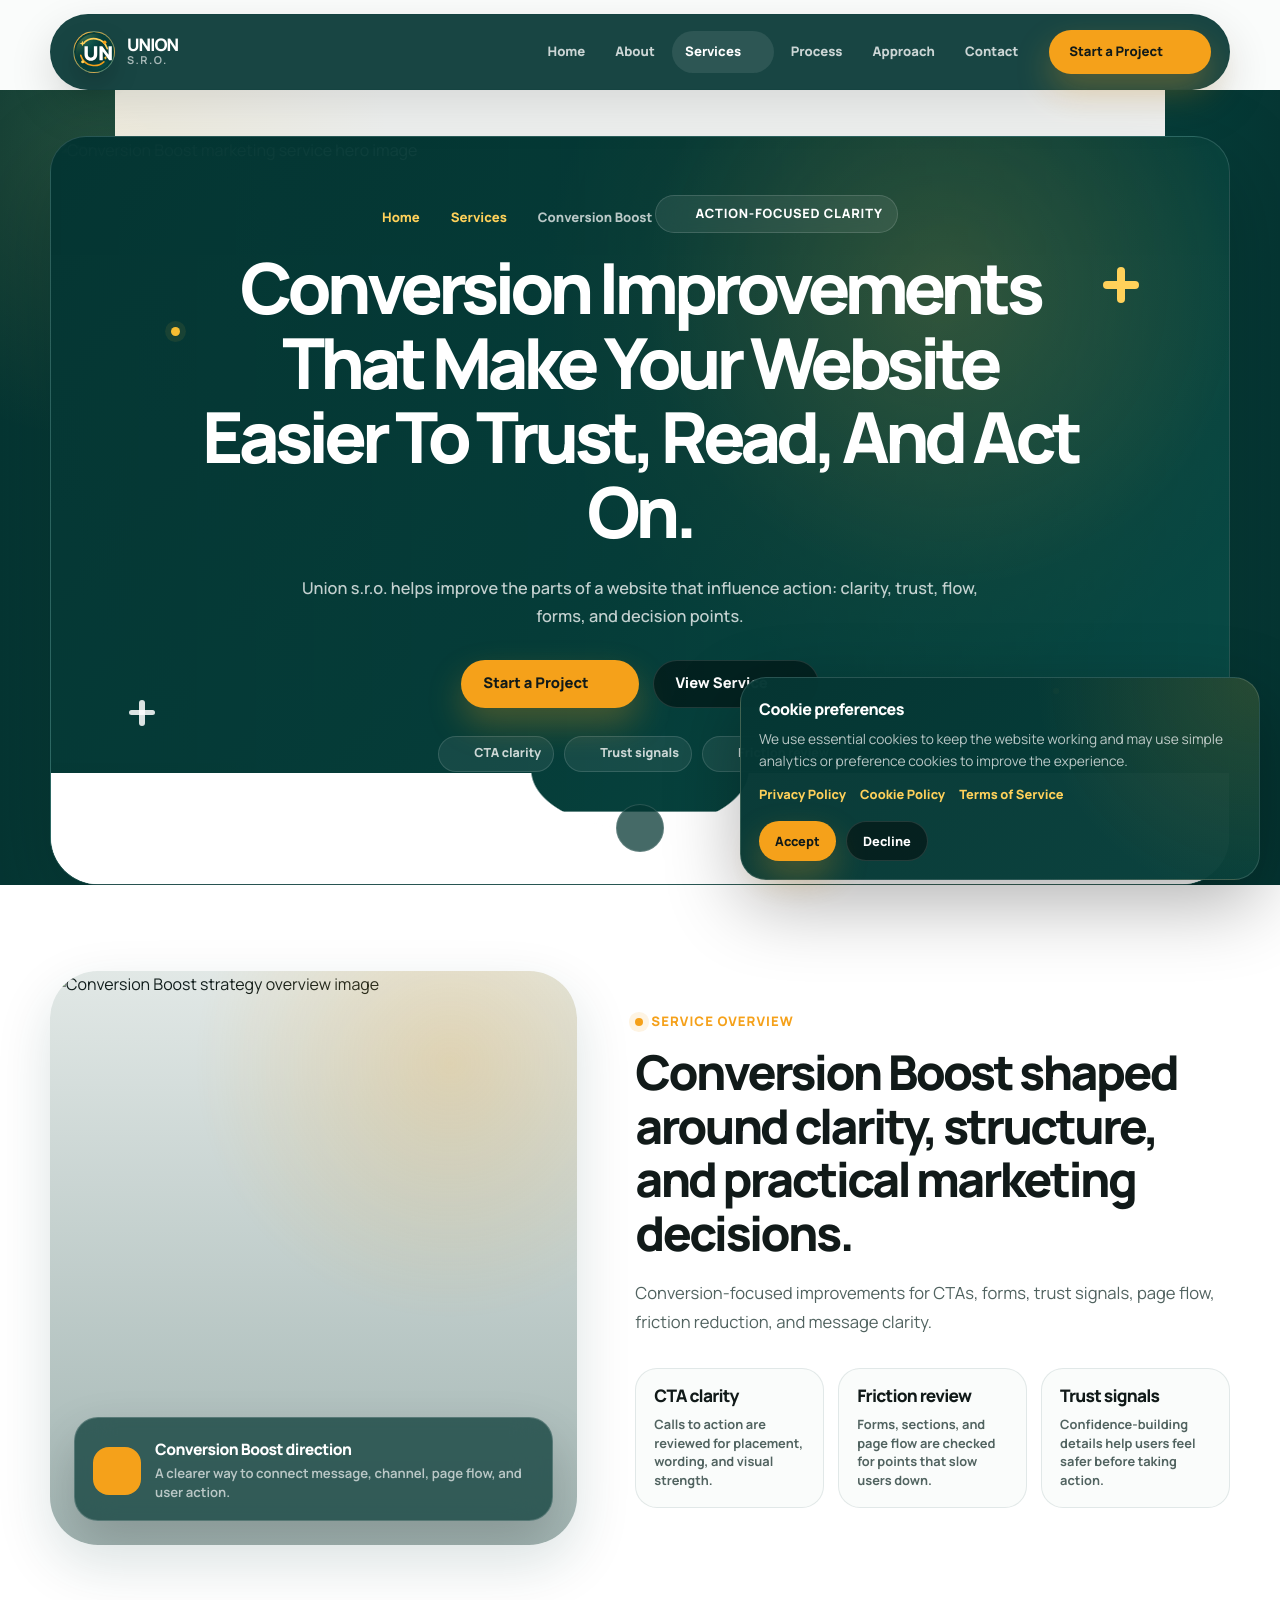
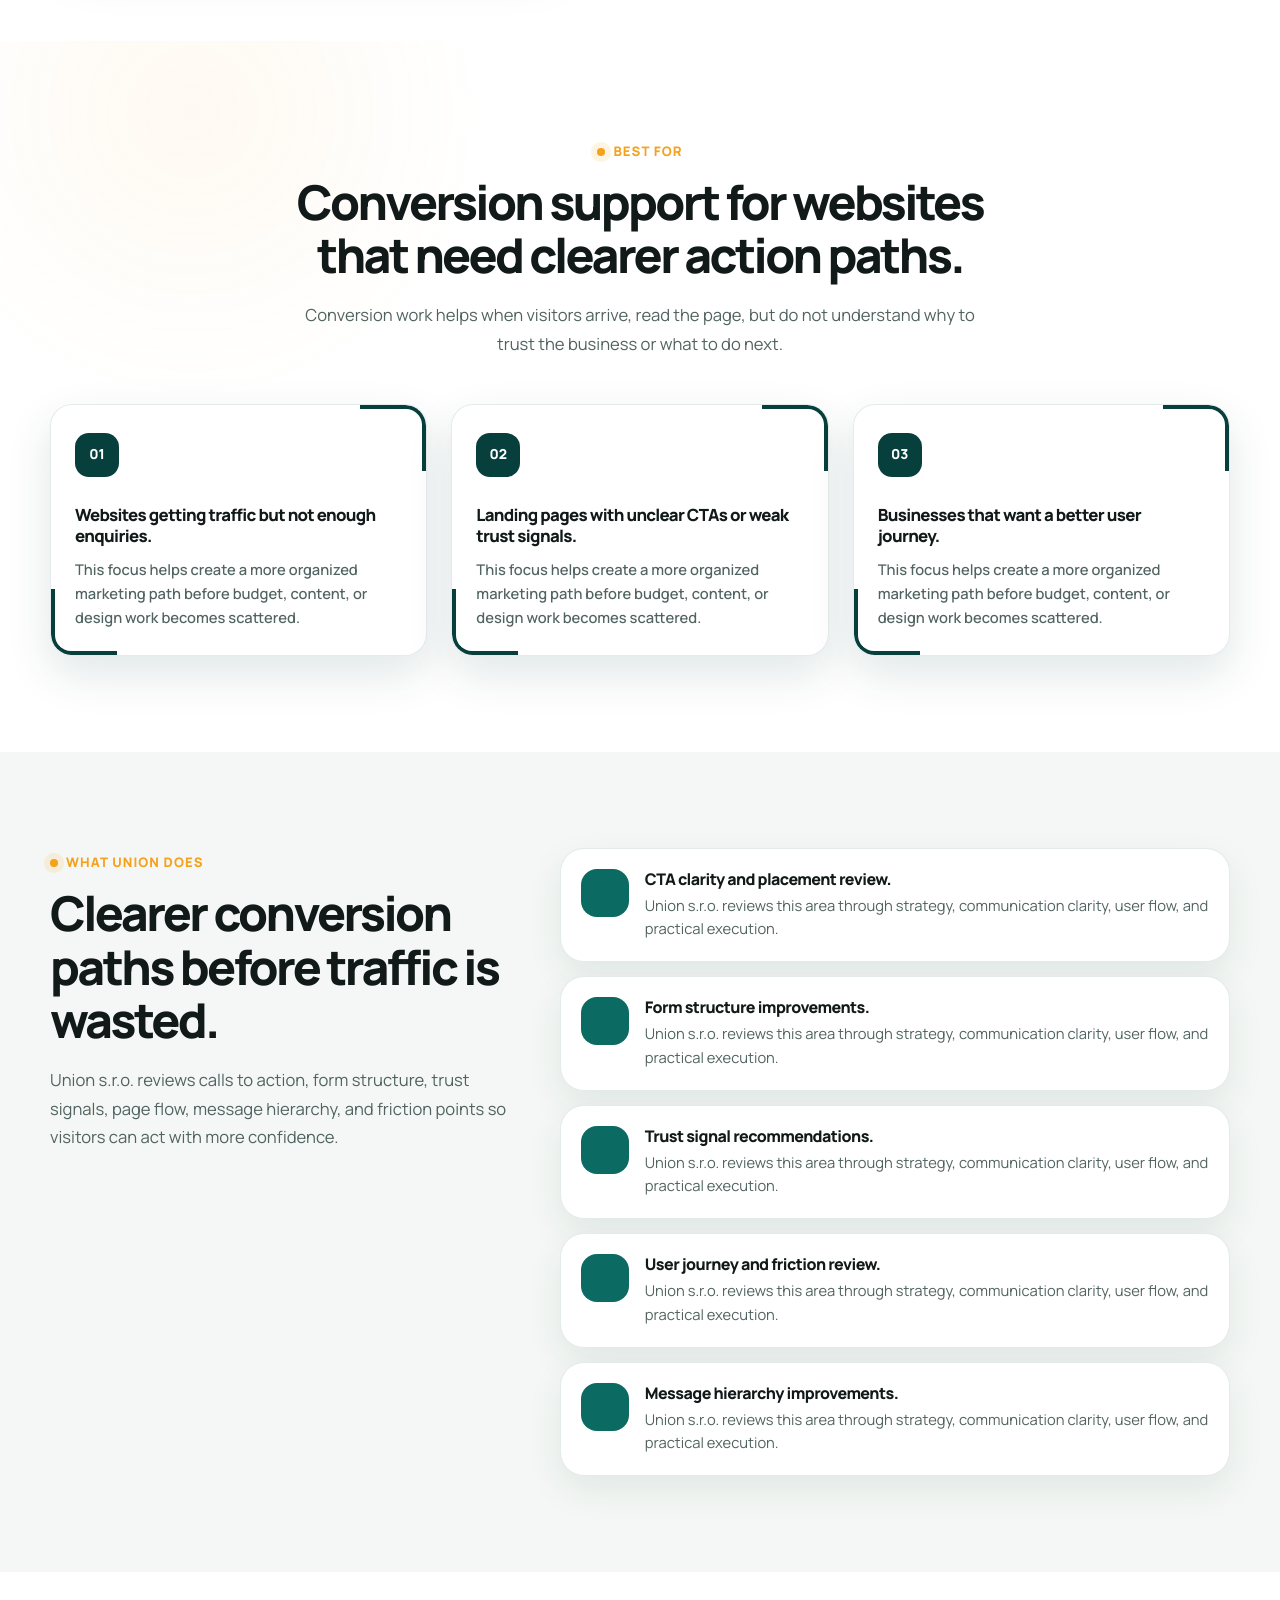
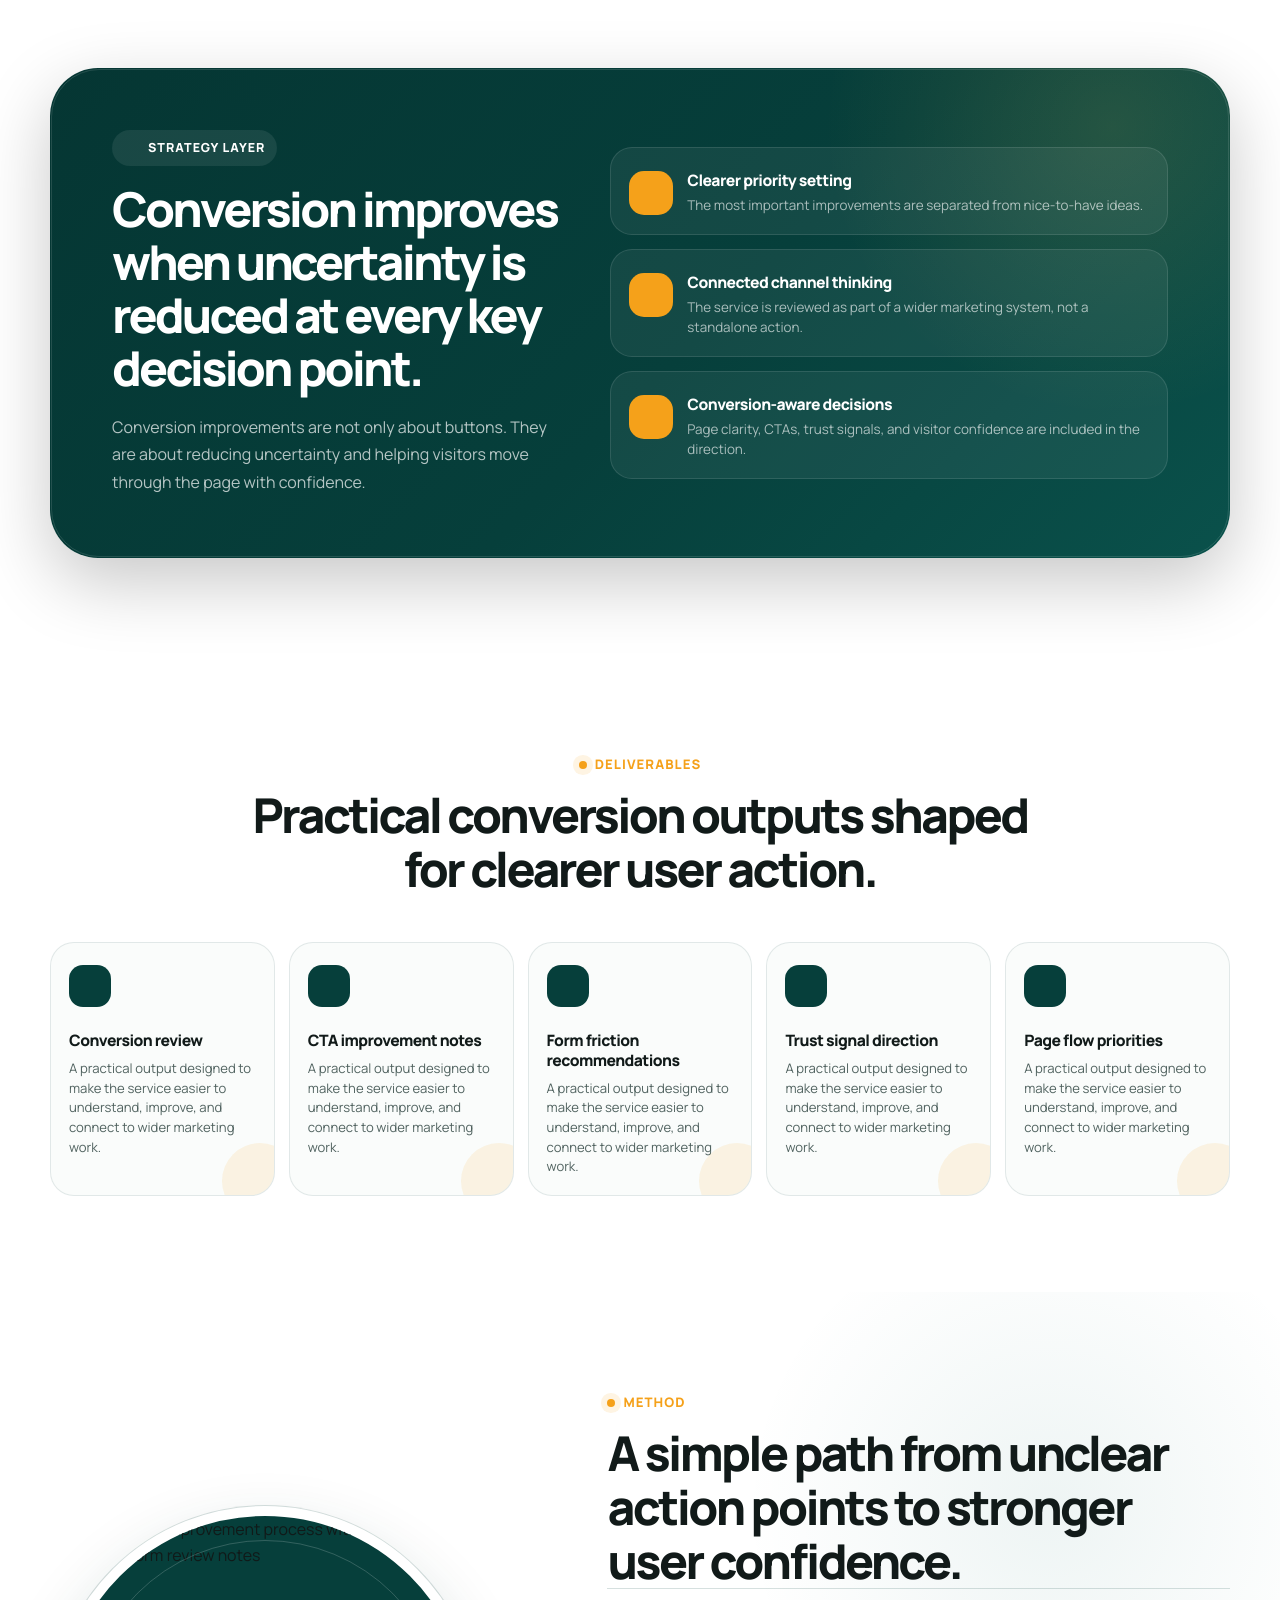
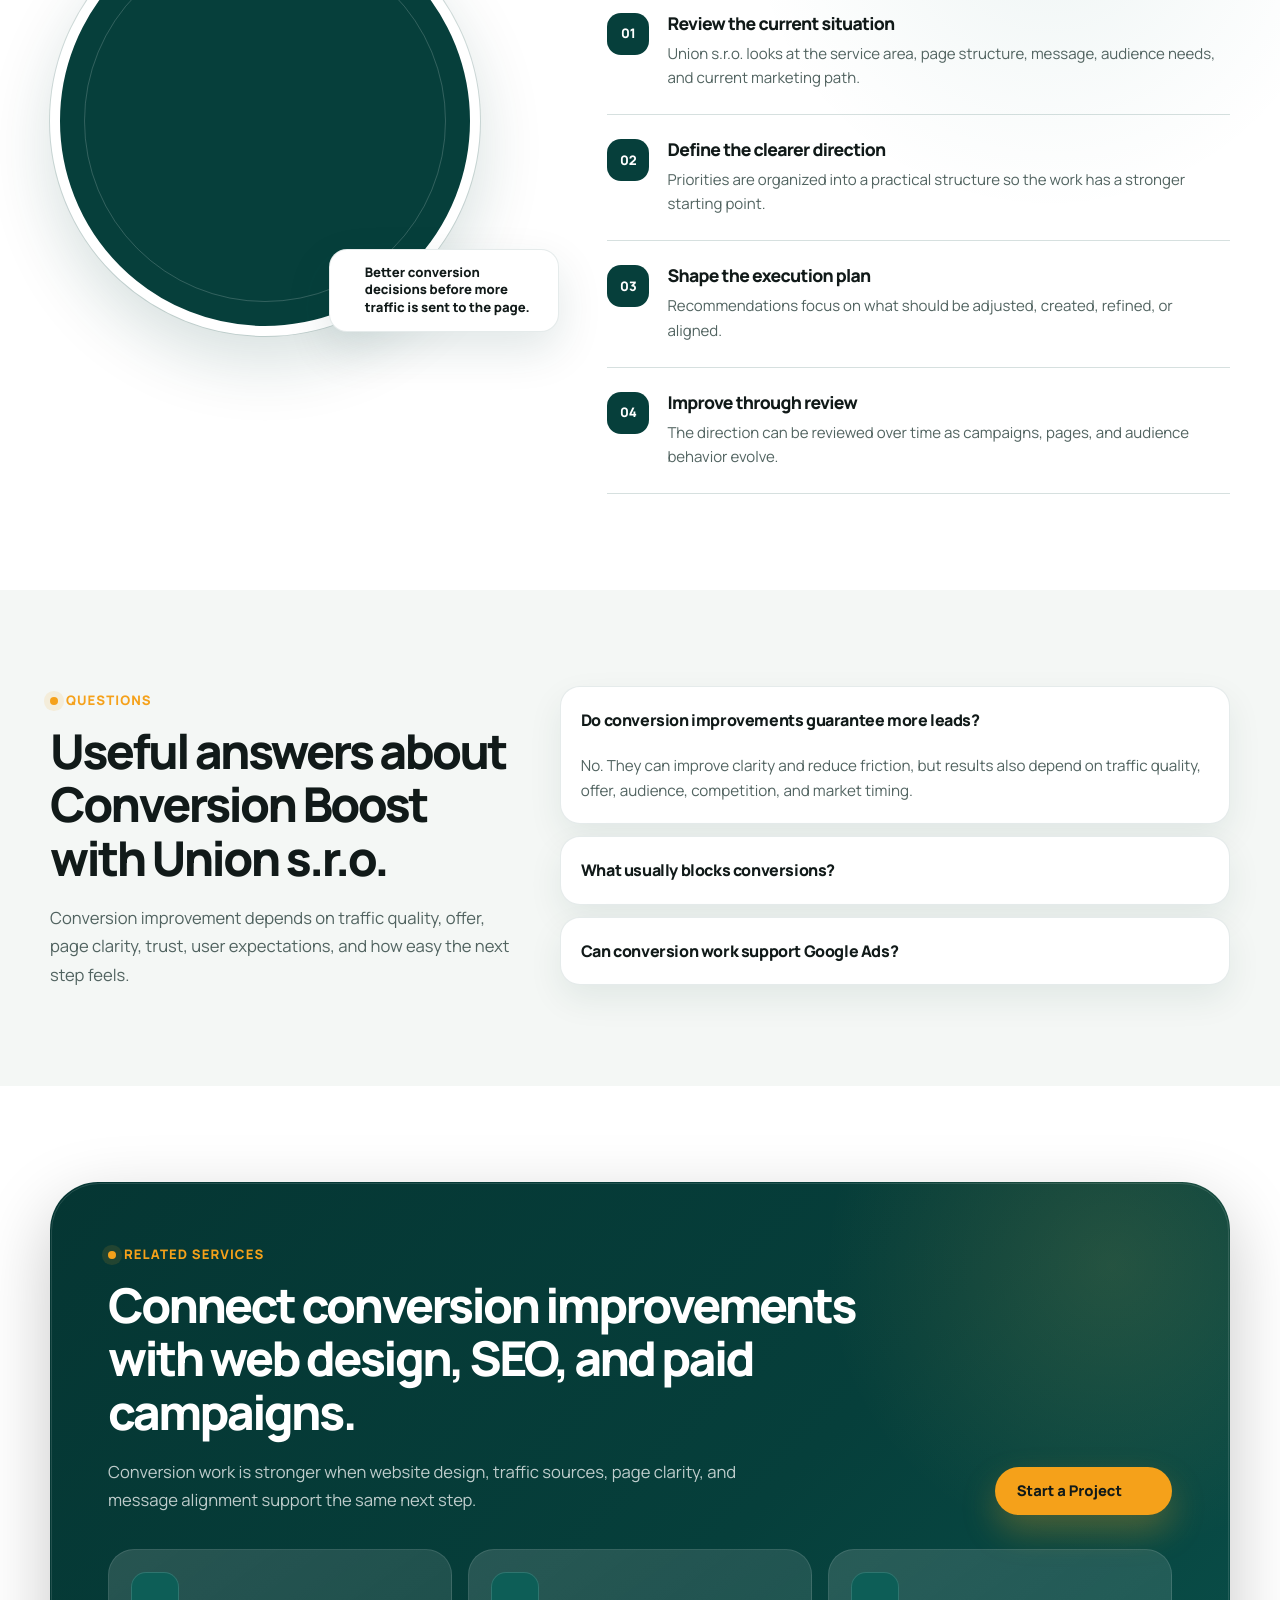
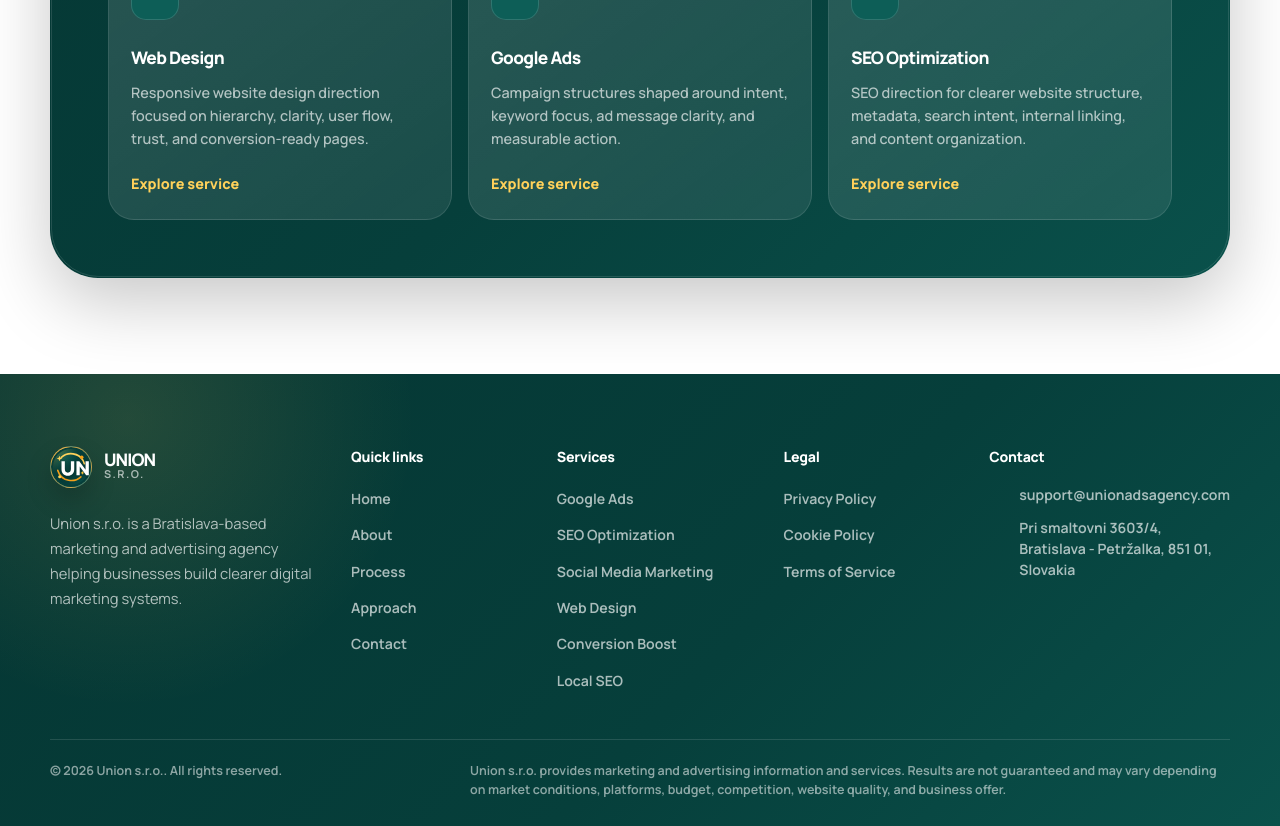
==== conversion-boost.html @ 4498be2c "add all files" ====
<!DOCTYPE html>
<html lang="en">

<head>
    <meta charset="UTF-8" />
    <meta name="viewport" content="width=device-width, initial-scale=1.0" />

    <title>Conversion Boost | Union s.r.o.</title>
    <meta name="description"
        content="Conversion-focused website improvements by Union s.r.o. for clearer CTAs, forms, trust signals, user journeys, and friction reduction." />

    <link rel="icon" type="image/svg+xml" href="./assets/icons/favicon.svg" />

    <link rel="stylesheet" href="./css/base.css" />
    <link rel="stylesheet" href="./css/services.css" />
</head>

<body class="service-page">
    <noscript>Please enable JavaScript to use this website.</noscript>

    <div class="site" data-service-page>

        <!-- =========================
      1. HEADER
    ========================== -->
        <div data-site-header></div>

        <!-- =========================
      2. SERVICE HERO
    ========================== -->
        <section class="service-hero-wrap" aria-label="Conversion Boost service hero">
            <div class="service-hero">
                <div class="service-hero__bg" aria-hidden="true">
                    <img src="./assets/images/service-hero-conversion-boost.jpg" alt="" width="1440" height="860"
                        data-service-hero-image />
                </div>

                <div class="service-hero__content">
                    <div class="service-hero__inner">
                        <div class="service-hero__breadcrumb" data-reveal>
                            <a href="./index.html">Home</a>
                            <i data-lucide="chevron-right" aria-hidden="true"></i>
                            <a href="./index.html#services">Services</a>
                            <i data-lucide="chevron-right" aria-hidden="true"></i>
                            <span data-service-breadcrumb-title>Conversion Boost</span>
                        </div>

                        <div class="service-hero__eyebrow" data-reveal>
                            <i data-lucide="target" aria-hidden="true"></i>
                            <span data-service-eyebrow>Action-focused clarity</span>
                        </div>

                        <h1 class="service-hero__title" data-reveal data-service-title>
                            Conversion Improvements That Make Your Website Easier To Trust, Read, And Act On.
                        </h1>

                        <p class="service-hero__text" data-reveal data-service-text>
                            Union s.r.o. helps improve the parts of a website that influence action:
                            clarity, trust, flow, forms, and decision points.
                        </p>

                        <div class="service-hero__actions" data-reveal>
                            <a class="btn btn--primary" href="./index.html#contact">
                                <span>Start a Project</span>
                                <i data-lucide="arrow-up-right" aria-hidden="true"></i>
                            </a>

                            <a class="btn btn--dark" href="#overview">
                                <span>View Service</span>
                                <i data-lucide="arrow-down" aria-hidden="true"></i>
                            </a>
                        </div>

                        <div class="service-hero__badges" data-reveal>
                            <span class="service-hero__badge">
                                <i data-lucide="mouse-pointer-click" aria-hidden="true"></i>
                                CTA clarity
                            </span>

                            <span class="service-hero__badge">
                                <i data-lucide="shield-check" aria-hidden="true"></i>
                                Trust signals
                            </span>

                            <span class="service-hero__badge">
                                <i data-lucide="activity" aria-hidden="true"></i>
                                Friction review
                            </span>
                        </div>
                    </div>
                </div>

                <span class="sparkle service-hero__sparkle--one" aria-hidden="true"></span>
                <span class="sparkle service-hero__sparkle--two" aria-hidden="true"></span>
                <span class="dot service-hero__dot--one" aria-hidden="true"></span>
                <span class="dot service-hero__dot--two" aria-hidden="true"></span>

                <button class="service-hero__scroll" type="button" aria-label="Scroll to overview" data-service-scroll
                    data-target="#overview">
                    <i data-lucide="arrow-down" aria-hidden="true"></i>
                </button>
            </div>
        </section>

        <main class="service-main">

            <!-- =========================
        3. SERVICE OVERVIEW
      ========================== -->
            <section class="section service-overview" id="overview">
                <div class="container">
                    <div class="service-overview__grid">
                        <div class="service-overview__media" data-reveal>
                            <img src="./assets/images/service-overview-conversion-boost.jpg"
                                alt="Conversion optimization planning with website flow, CTA review, and user journey notes"
                                width="900" height="980" data-service-overview-image />

                            <div class="service-overview__floating">
                                <span class="service-overview__floating-icon" aria-hidden="true">
                                    <i data-lucide="target"></i>
                                </span>

                                <span>
                                    <strong data-service-floating-title>Conversion Boost direction</strong>
                                    <span data-service-floating-text>
                                        A clearer way to connect CTAs, trust signals, forms, page flow, and user
                                        confidence.
                                    </span>
                                </span>
                            </div>
                        </div>

                        <div class="service-overview__content">
                            <p class="section-kicker" data-reveal>Service overview</p>

                            <h2 class="section-title" data-reveal data-service-overview-title>
                                Conversion Boost shaped around trust, clarity, and easier user action.
                            </h2>

                            <p class="section-text" data-reveal data-service-overview-text>
                                Conversion-focused improvements for CTAs, forms, trust signals, page flow,
                                friction reduction, and message clarity.
                            </p>

                            <div class="service-overview__metrics" data-service-metrics>
                                <article class="service-metric" data-reveal>
                                    <strong>CTA clarity</strong>
                                    <span>Calls to action are reviewed for placement, wording, and visual
                                        strength.</span>
                                </article>

                                <article class="service-metric" data-reveal>
                                    <strong>Friction review</strong>
                                    <span>Forms, sections, and page flow are checked for points that slow users
                                        down.</span>
                                </article>

                                <article class="service-metric" data-reveal>
                                    <strong>Trust signals</strong>
                                    <span>Confidence-building details help users feel safer before taking action.</span>
                                </article>
                            </div>
                        </div>
                    </div>
                </div>
            </section>

            <!-- =========================
        4. BEST FOR / WHO IT FITS
      ========================== -->
            <section class="section service-fit">
                <div class="container">
                    <div class="section-head section-head--center">
                        <p class="section-kicker" data-reveal>Best for</p>

                        <h2 class="section-title section-title--center" data-reveal>
                            Conversion support for websites that need clearer action paths.
                        </h2>

                        <p class="section-text section-text--center" data-reveal>
                            Conversion work helps when visitors arrive, read the page, but do not understand
                            why to trust the business or what to do next.
                        </p>
                    </div>

                    <div class="service-fit__grid" data-service-fit-list>
                        <article class="corner-card fit-card" data-reveal>
                            <span class="fit-card__number">01</span>
                            <h3 class="fit-card__title">Websites getting traffic but not enough enquiries.</h3>
                            <p class="fit-card__text">
                                This focus helps identify where visitors may lose confidence, clarity, or motivation to
                                act.
                            </p>
                        </article>

                        <article class="corner-card fit-card" data-reveal>
                            <span class="fit-card__number">02</span>
                            <h3 class="fit-card__title">Landing pages with unclear CTAs or weak trust signals.</h3>
                            <p class="fit-card__text">
                                Calls to action and trust elements need to support the user decision at the right
                                moment.
                            </p>
                        </article>

                        <article class="corner-card fit-card" data-reveal>
                            <span class="fit-card__number">03</span>
                            <h3 class="fit-card__title">Businesses that want a better user journey.</h3>
                            <p class="fit-card__text">
                                A stronger journey helps visitors move from interest to understanding and then to
                                action.
                            </p>
                        </article>
                    </div>
                </div>
            </section>

            <!-- =========================
        5. WHAT UNION DOES
      ========================== -->
            <section class="section service-does">
                <div class="container">
                    <div class="service-does__grid">
                        <div class="service-does__sticky">
                            <p class="section-kicker" data-reveal>What Union does</p>

                            <h2 class="section-title" data-reveal>
                                Clearer conversion paths before traffic is wasted.
                            </h2>

                            <p class="section-text" data-reveal>
                                Union s.r.o. reviews calls to action, form structure, trust signals,
                                page flow, message hierarchy, and friction points so visitors can act with more
                                confidence.
                            </p>
                        </div>

                        <div class="service-does__list" data-service-does-list>
                            <article class="does-item" data-reveal>
                                <span class="does-item__icon" aria-hidden="true">
                                    <i data-lucide="mouse-pointer-click"></i>
                                </span>
                                <div>
                                    <h3 class="does-item__title">CTA clarity and placement review.</h3>
                                    <p class="does-item__text">
                                        Union s.r.o. reviews where calls to action appear, how they read,
                                        and whether they support the user journey.
                                    </p>
                                </div>
                            </article>

                            <article class="does-item" data-reveal>
                                <span class="does-item__icon" aria-hidden="true">
                                    <i data-lucide="clipboard-check"></i>
                                </span>
                                <div>
                                    <h3 class="does-item__title">Form structure improvements.</h3>
                                    <p class="does-item__text">
                                        Forms are reviewed for clarity, friction, required fields, trust, and completion
                                        ease.
                                    </p>
                                </div>
                            </article>

                            <article class="does-item" data-reveal>
                                <span class="does-item__icon" aria-hidden="true">
                                    <i data-lucide="shield-check"></i>
                                </span>
                                <div>
                                    <h3 class="does-item__title">Trust signal recommendations.</h3>
                                    <p class="does-item__text">
                                        Confidence-building content is placed where visitors need reassurance before
                                        acting.
                                    </p>
                                </div>
                            </article>
                        </div>
                    </div>
                </div>
            </section>

            <!-- =========================
        6. STRATEGY LAYER
      ========================== -->
            <section class="section service-strategy">
                <div class="container">
                    <div class="dark-panel service-strategy__panel">
                        <div class="service-strategy__grid">
                            <div>
                                <div class="service-strategy__label" data-reveal>
                                    <i data-lucide="sparkles" aria-hidden="true"></i>
                                    Strategy layer
                                </div>

                                <h2 class="service-strategy__title" data-reveal>
                                    Conversion improves when uncertainty is reduced at every key decision point.
                                </h2>

                                <p class="service-strategy__text" data-reveal data-service-strategy-text>
                                    Conversion improvements are not only about buttons. They are about reducing
                                    uncertainty and helping visitors move through the page with confidence.
                                </p>
                            </div>

                            <div class="service-strategy__cards" data-service-strategy-cards>
                                <article class="strategy-card" data-reveal>
                                    <span class="strategy-card__icon" aria-hidden="true">
                                        <i data-lucide="sparkles"></i>
                                    </span>
                                    <span>
                                        <strong>Clearer priority setting</strong>
                                        <span>The most important conversion blockers are separated from cosmetic
                                            changes.</span>
                                    </span>
                                </article>

                                <article class="strategy-card" data-reveal>
                                    <span class="strategy-card__icon" aria-hidden="true">
                                        <i data-lucide="workflow"></i>
                                    </span>
                                    <span>
                                        <strong>Connected page thinking</strong>
                                        <span>Conversion is reviewed as part of the wider marketing and website
                                            system.</span>
                                    </span>
                                </article>

                                <article class="strategy-card" data-reveal>
                                    <span class="strategy-card__icon" aria-hidden="true">
                                        <i data-lucide="mouse-pointer-click"></i>
                                    </span>
                                    <span>
                                        <strong>Action-aware decisions</strong>
                                        <span>CTAs, forms, trust signals, and page flow are reviewed together.</span>
                                    </span>
                                </article>
                            </div>
                        </div>
                    </div>
                </div>
            </section>

            <!-- =========================
        7. DELIVERABLES
      ========================== -->
            <section class="section service-deliverables">
                <div class="container">
                    <div class="section-head section-head--center">
                        <p class="section-kicker" data-reveal>Deliverables</p>

                        <h2 class="section-title section-title--center" data-reveal>
                            Practical conversion outputs shaped for clearer user action.
                        </h2>
                    </div>

                    <div class="service-deliverables__grid" data-service-deliverables>
                        <article class="deliverable-card" data-reveal>
                            <span class="deliverable-card__icon" aria-hidden="true">
                                <i data-lucide="clipboard-check"></i>
                            </span>
                            <h3 class="deliverable-card__title">Conversion review</h3>
                            <p class="deliverable-card__text">
                                A practical output designed to make the user journey easier to understand and improve.
                            </p>
                        </article>

                        <article class="deliverable-card" data-reveal>
                            <span class="deliverable-card__icon" aria-hidden="true">
                                <i data-lucide="mouse-pointer-click"></i>
                            </span>
                            <h3 class="deliverable-card__title">CTA improvement notes</h3>
                            <p class="deliverable-card__text">
                                CTA wording, position, and visual strength are reviewed for clearer action.
                            </p>
                        </article>

                        <article class="deliverable-card" data-reveal>
                            <span class="deliverable-card__icon" aria-hidden="true">
                                <i data-lucide="shield-check"></i>
                            </span>
                            <h3 class="deliverable-card__title">Trust signal direction</h3>
                            <p class="deliverable-card__text">
                                Trust elements are reviewed so visitors feel safer before submitting a request.
                            </p>
                        </article>
                    </div>
                </div>
            </section>

            <!-- =========================
        8. METHOD / PROCESS
      ========================== -->
            <section class="section service-method">
                <div class="container">
                    <div class="service-method__grid">
                        <div class="service-method__visual" data-reveal>
                            <div class="service-method__circle">
                                <img src="./assets/images/home-process.jpg"
                                    alt="Conversion improvement process with user journey, CTA, and form review notes"
                                    width="720" height="720" />
                            </div>

                            <div class="service-method__note">
                                <i data-lucide="activity" aria-hidden="true"></i>
                                <span>Better conversion decisions before more traffic is sent to the page.</span>
                            </div>
                        </div>

                        <div>
                            <p class="section-kicker" data-reveal>Method</p>

                            <h2 class="section-title" data-reveal>
                                A simple path from unclear action points to stronger user confidence.
                            </h2>

                            <div class="service-method__steps" data-service-method-steps>
                                <article class="method-step" data-reveal>
                                    <span class="method-step__number">01</span>
                                    <div>
                                        <h3 class="method-step__title">Review the current situation</h3>
                                        <p class="method-step__text">
                                            Union s.r.o. looks at page flow, CTAs, trust details, forms,
                                            visitor friction, and message clarity.
                                        </p>
                                    </div>
                                </article>

                                <article class="method-step" data-reveal>
                                    <span class="method-step__number">02</span>
                                    <div>
                                        <h3 class="method-step__title">Define the clearer direction</h3>
                                        <p class="method-step__text">
                                            Priorities are organized around what helps visitors understand, trust, and
                                            act.
                                        </p>
                                    </div>
                                </article>

                                <article class="method-step" data-reveal>
                                    <span class="method-step__number">03</span>
                                    <div>
                                        <h3 class="method-step__title">Shape the execution plan</h3>
                                        <p class="method-step__text">
                                            Recommendations focus on CTAs, forms, trust signals, hierarchy,
                                            and reducing unnecessary friction.
                                        </p>
                                    </div>
                                </article>
                            </div>
                        </div>
                    </div>
                </div>
            </section>

            <!-- =========================
        9. FAQ
      ========================== -->
            <section class="section service-faq">
                <div class="container">
                    <div class="service-faq__grid">
                        <div class="service-faq__sticky">
                            <p class="section-kicker" data-reveal>Questions</p>

                            <h2 class="section-title" data-reveal>
                                Useful answers about Conversion Boost with Union s.r.o.
                            </h2>

                            <p class="section-text" data-reveal>
                                Conversion improvement depends on traffic quality, offer, page clarity,
                                trust, user expectations, and how easy the next step feels.
                            </p>
                        </div>

                        <div class="faq-list" data-service-faq-list>
                            <article class="faq-item" data-faq-item data-reveal>
                                <button class="faq-question" type="button" aria-expanded="true"
                                    aria-controls="service-faq-answer-1" data-faq-question>
                                    <span>Do conversion improvements guarantee more leads?</span>
                                    <i data-lucide="plus" aria-hidden="true"></i>
                                </button>

                                <div class="faq-answer is-open" id="service-faq-answer-1" data-faq-answer>
                                    <div class="faq-answer__inner">
                                        <p class="faq-answer__text">
                                            No. They can improve clarity and reduce friction, but results also depend
                                            on traffic quality, offer, audience, competition, and market timing.
                                        </p>
                                    </div>
                                </div>
                            </article>
                        </div>
                    </div>
                </div>
            </section>

            <!-- =========================
        10. RELATED SERVICES / CTA
      ========================== -->
            <section class="section service-related">
                <div class="container">
                    <div class="dark-panel service-related__panel">
                        <div class="service-related__head">
                            <div>
                                <p class="section-kicker" data-reveal>Related services</p>

                                <h2 class="section-title section-title--light" data-reveal>
                                    Connect conversion improvements with web design, SEO, and paid campaigns.
                                </h2>

                                <p class="section-text section-text--light" data-reveal>
                                    Conversion work is stronger when website design, traffic sources,
                                    page clarity, and message alignment support the same next step.
                                </p>
                            </div>

                            <a class="btn btn--primary" href="./index.html#contact" data-reveal>
                                <span>Start a Project</span>
                                <i data-lucide="arrow-up-right" aria-hidden="true"></i>
                            </a>
                        </div>

                        <div class="service-related__grid" data-related-services>
                            <article class="related-card" data-reveal>
                                <span class="related-card__icon" aria-hidden="true">
                                    <i data-lucide="layout-dashboard"></i>
                                </span>

                                <h3 class="related-card__title">Web Design</h3>

                                <p class="related-card__text">
                                    Responsive website design direction focused on hierarchy, clarity, user flow, trust,
                                    and conversion-ready pages.
                                </p>

                                <a class="text-link related-card__link" href="./web-design.html">
                                    <span>Explore service</span>
                                    <i data-lucide="arrow-up-right" aria-hidden="true"></i>
                                </a>
                            </article>
                        </div>
                    </div>
                </div>
            </section>

        </main>

        <!-- =========================
      11. FOOTER
    ========================== -->
        <div data-site-footer></div>
    </div>

    <script src="https://unpkg.com/lucide@latest/dist/umd/lucide.min.js"></script>
    <script src="./js/config.js"></script>
    <script src="./js/main.js"></script>
    <script src="./js/services.js"></script>
</body>

</html>
---- css/base.css ----
@import url("https://fonts.googleapis.com/css2?family=Manrope:wght@400;500;600;700;800&display=swap");

:root {
    --color-bg-dark: #063f3b;
    --color-bg-deep: #053633;
    --color-bg-teal: #0a514b;
    --color-bg-card-dark: #0d5e57;

    --color-bg-white: #ffffff;
    --color-bg-light: #fafcfb;
    --color-bg-soft: #f4f7f5;
    --color-bg-muted: #e7ece9;

    --color-text-dark: #111a19;
    --color-text-muted: #516360;
    --color-text-soft: #72827f;
    --color-text-light: #ffffff;

    --color-accent-orange: #f5a11a;
    --color-accent-orange-hover: #e68f0e;
    --color-accent-gold: #ffd15a;
    --color-accent-dot: #f7bd32;
    --color-accent-teal: #0b6a61;

    --color-border-light: rgba(255, 255, 255, 0.16);
    --color-border-dark: rgba(6, 63, 59, 0.16);
    --color-border-accent: rgba(245, 161, 26, 0.45);

    --shadow-soft: 0 18px 45px rgba(8, 60, 57, 0.12);
    --shadow-card: 0 20px 55px rgba(8, 60, 57, 0.14);
    --shadow-dark: 0 24px 70px rgba(0, 0, 0, 0.22);
    --shadow-orange: 0 16px 34px rgba(245, 161, 26, 0.28);

    --radius-xs: 10px;
    --radius-sm: 16px;
    --radius-md: 24px;
    --radius-lg: 36px;
    --radius-xl: 48px;
    --radius-pill: 999px;

    --container: 1180px;

    --font-main: "Manrope", "Plus Jakarta Sans", Inter, system-ui, -apple-system,
        BlinkMacSystemFont, "Segoe UI", sans-serif;

    --header-height: 76px;
    --transition-fast: 180ms ease;
    --transition-base: 260ms ease;
    --transition-slow: 420ms cubic-bezier(0.16, 1, 0.3, 1);
}

/* ==============================
   RESET / BASE
============================== */

*,
*::before,
*::after {
    box-sizing: border-box;
}

html,
body {
    width: 100%;
    min-width: 320px;
    overflow-x: hidden;
    scroll-behavior: smooth;
}

html {
    font-size: 16px;
}

body {
    margin: 0;
    font-family: var(--font-main);
    color: var(--color-text-dark);
    background:
        radial-gradient(circle at top left, rgba(255, 209, 90, 0.16), transparent 24rem),
        linear-gradient(90deg,
            var(--color-bg-deep) 0%,
            var(--color-bg-dark) 8%,
            var(--color-bg-light) 8%,
            var(--color-bg-light) 92%,
            var(--color-bg-dark) 92%,
            var(--color-bg-deep) 100%);
    line-height: 1.65;
    text-rendering: geometricPrecision;
    -webkit-font-smoothing: antialiased;
}

body.menu-open {
    overflow: hidden;
}

img,
picture,
svg,
video,
canvas {
    display: block;
    max-width: 100%;
}

img {
    height: auto;
}

button,
input,
textarea,
select {
    font: inherit;
}

button {
    border: 0;
    cursor: pointer;
}

a {
    color: inherit;
    text-decoration: none;
}

ul,
ol {
    margin: 0;
    padding: 0;
}

li {
    list-style: none;
}

p,
h1,
h2,
h3,
h4,
h5,
h6 {
    margin: 0;
}

::selection {
    color: var(--color-text-dark);
    background: var(--color-accent-gold);
}

:focus-visible {
    outline: 3px solid rgba(245, 161, 26, 0.6);
    outline-offset: 4px;
}

/* ==============================
   LAYOUT HELPERS
============================== */

.site {
    position: relative;
    width: 100%;
    min-height: 100vh;
}

.container {
    width: min(100% - 40px, var(--container));
    margin-inline: auto;
}

.section {
    position: relative;
    padding: 96px 0;
}

.section--white {
    background: var(--color-bg-white);
}

.section--light {
    background: var(--color-bg-light);
}

.section--soft {
    background: var(--color-bg-soft);
}

.section--dark {
    color: var(--color-text-light);
    background: var(--color-bg-dark);
}

.section-kicker {
    display: inline-flex;
    align-items: center;
    gap: 8px;
    margin-bottom: 16px;
    color: var(--color-accent-orange);
    font-size: 0.82rem;
    font-weight: 800;
    line-height: 1.2;
    letter-spacing: 0.08em;
    text-transform: uppercase;
}

.section-kicker::before {
    content: "";
    width: 8px;
    height: 8px;
    border-radius: var(--radius-pill);
    background: var(--color-accent-orange);
    box-shadow: 0 0 0 6px rgba(245, 161, 26, 0.12);
}

.section-title {
    max-width: 780px;
    color: var(--color-text-dark);
    font-size: clamp(2rem, 4vw, 3rem);
    font-weight: 800;
    line-height: 1.12;
    letter-spacing: -0.055em;
}

.section-title--center {
    margin-inline: auto;
    text-align: center;
}

.section-title--light {
    color: var(--color-text-light);
}

.section-title .highlight,
.highlight {
    color: var(--color-accent-orange);
}

.section-text {
    max-width: 680px;
    margin-top: 18px;
    color: var(--color-text-muted);
    font-size: 1.04rem;
    line-height: 1.72;
}

.section-text--center {
    margin-inline: auto;
    text-align: center;
}

.section-text--light {
    color: rgba(255, 255, 255, 0.74);
}

.section-head {
    margin-bottom: 46px;
}

.section-head--center {
    text-align: center;
}

.section-head--center .section-kicker,
.section-head--center .section-title,
.section-head--center .section-text {
    margin-left: auto;
    margin-right: auto;
}

/* ==============================
   BUTTONS
============================== */

.btn {
    position: relative;
    isolation: isolate;
    display: inline-flex;
    align-items: center;
    justify-content: center;
    gap: 10px;
    min-height: 48px;
    padding: 0 22px;
    border-radius: var(--radius-pill);
    font-size: 0.92rem;
    font-weight: 800;
    line-height: 1;
    white-space: nowrap;
    transition:
        transform var(--transition-base),
        box-shadow var(--transition-base),
        background var(--transition-base),
        border-color var(--transition-base),
        color var(--transition-base);
}

.btn i,
.btn svg {
    width: 18px;
    height: 18px;
    flex: 0 0 auto;
    stroke-width: 2.4;
    transition: transform var(--transition-base);
}

.btn:hover {
    transform: translateY(-2px);
}

.btn:hover i,
.btn:hover svg {
    transform: translateX(2px);
}

.btn--primary {
    color: var(--color-text-dark);
    background: var(--color-accent-orange);
    box-shadow: var(--shadow-orange);
}

.btn--primary:hover {
    background: var(--color-accent-orange-hover);
    box-shadow: 0 20px 42px rgba(245, 161, 26, 0.34);
}

.btn--dark {
    color: var(--color-text-light);
    background: rgba(0, 0, 0, 0.46);
    border: 1px solid rgba(255, 255, 255, 0.12);
}

.btn--dark:hover {
    background: rgba(0, 0, 0, 0.62);
    border-color: rgba(255, 255, 255, 0.26);
}

.btn--light {
    color: var(--color-bg-dark);
    background: var(--color-bg-white);
    box-shadow: var(--shadow-soft);
}

.btn--light:hover {
    color: var(--color-text-dark);
    box-shadow: var(--shadow-card);
}

.btn--ghost {
    color: var(--color-bg-dark);
    background: transparent;
    border: 1px solid var(--color-border-dark);
}

.btn--ghost:hover {
    color: var(--color-text-light);
    background: var(--color-bg-dark);
    border-color: var(--color-bg-dark);
}

.btn--small {
    min-height: 40px;
    padding-inline: 18px;
    font-size: 0.82rem;
}

.text-link {
    display: inline-flex;
    align-items: center;
    gap: 8px;
    color: var(--color-bg-dark);
    font-size: 0.9rem;
    font-weight: 800;
}

.text-link i,
.text-link svg {
    width: 16px;
    height: 16px;
    stroke-width: 2.6;
    transition: transform var(--transition-base);
}

.text-link:hover {
    color: var(--color-accent-orange-hover);
}

.text-link:hover i,
.text-link:hover svg {
    transform: translateX(4px);
}

/* ==============================
   HEADER
============================== */

.site-header {
    position: sticky;
    top: 14px;
    z-index: 100;
    width: min(100% - 40px, var(--container));
    margin: 14px auto 0;
}

.site-header--hero {
    position: relative;
    top: auto;
    z-index: 40;
    width: 100%;
    margin: 0;
}

.site-header__inner {
    display: flex;
    align-items: center;
    justify-content: space-between;
    min-height: var(--header-height);
    padding: 14px 18px 14px 22px;
    border: 1px solid rgba(255, 255, 255, 0.12);
    border-radius: var(--radius-pill);
    background: rgba(5, 54, 51, 0.76);
    box-shadow: 0 18px 45px rgba(0, 0, 0, 0.14);
    backdrop-filter: blur(18px);
    -webkit-backdrop-filter: blur(18px);
}

.site-header--solid .site-header__inner {
    border-color: rgba(6, 63, 59, 0.12);
    background: rgba(5, 54, 51, 0.92);
}

.brand {
    display: inline-flex;
    align-items: center;
    gap: 12px;
    min-width: max-content;
    color: var(--color-text-light);
}

.brand__mark {
    display: grid;
    width: 42px;
    height: 42px;
    place-items: center;
    overflow: hidden;
    border: 1px solid rgba(255, 255, 255, 0.18);
    border-radius: 50%;
    background:
        radial-gradient(circle at 35% 25%, rgba(255, 209, 90, 0.55), transparent 32%),
        linear-gradient(135deg, var(--color-accent-orange), var(--color-bg-card-dark));
    box-shadow: 0 12px 26px rgba(0, 0, 0, 0.18);
}

.brand__mark img {
    width: 100%;
    height: 100%;
    object-fit: cover;
}

.brand__fallback {
    color: var(--color-text-light);
    font-size: 0.82rem;
    font-weight: 900;
    letter-spacing: -0.08em;
}

.brand__text {
    display: grid;
    gap: 1px;
    line-height: 1;
}

.brand__name {
    font-size: 1.08rem;
    font-weight: 900;
    letter-spacing: -0.055em;
}

.brand__sub {
    color: rgba(255, 255, 255, 0.62);
    font-size: 0.68rem;
    font-weight: 700;
    letter-spacing: 0.14em;
    text-transform: uppercase;
}

.site-nav {
    display: flex;
    align-items: center;
    justify-content: center;
    gap: 4px;
    margin-left: auto;
    margin-right: 18px;
}

.site-nav__item {
    position: relative;
}

.site-nav__link,
.site-nav__button {
    display: inline-flex;
    align-items: center;
    gap: 6px;
    min-height: 42px;
    padding: 0 13px;
    border-radius: var(--radius-pill);
    color: rgba(255, 255, 255, 0.78);
    background: transparent;
    font-size: 0.82rem;
    font-weight: 800;
    line-height: 1;
    transition:
        color var(--transition-base),
        background var(--transition-base);
}

.site-nav__link:hover,
.site-nav__button:hover,
.site-nav__link.is-active,
.site-nav__button.is-active {
    color: var(--color-text-light);
    background: rgba(255, 255, 255, 0.09);
}

.site-nav__button i,
.site-nav__button svg {
    width: 14px;
    height: 14px;
    stroke-width: 2.8;
    transition: transform var(--transition-base);
}

.site-nav__item:hover .site-nav__button i,
.site-nav__item:hover .site-nav__button svg,
.site-nav__button[aria-expanded="true"] i,
.site-nav__button[aria-expanded="true"] svg {
    transform: rotate(180deg);
}

.site-header__actions {
    display: flex;
    align-items: center;
    gap: 10px;
}

.site-header__cta {
    min-height: 44px;
    padding-inline: 20px;
    font-size: 0.82rem;
}

.site-header__phone {
    display: none;
}

.site-header__phone.is-visible {
    display: inline-flex;
}

/* ==============================
   SERVICES DROPDOWN
============================== */

.services-dropdown {
    position: absolute;
    top: calc(100% + 14px);
    left: 50%;
    z-index: 50;
    width: min(680px, calc(100vw - 40px));
    padding: 14px;
    border: 1px solid rgba(255, 255, 255, 0.14);
    border-radius: 28px;
    background:
        radial-gradient(circle at top right, rgba(245, 161, 26, 0.16), transparent 16rem),
        linear-gradient(135deg, rgba(5, 54, 51, 0.98), rgba(6, 63, 59, 0.98));
    box-shadow: 0 28px 70px rgba(0, 0, 0, 0.28);
    opacity: 0;
    pointer-events: none;
    transform: translate(-50%, 12px);
    transition:
        opacity var(--transition-base),
        transform var(--transition-base);
}

.site-nav__item:hover .services-dropdown,
.site-nav__item:focus-within .services-dropdown,
.services-dropdown.is-open {
    opacity: 1;
    pointer-events: auto;
    transform: translate(-50%, 0);
}

.services-dropdown__grid {
    display: grid;
    grid-template-columns: repeat(2, minmax(0, 1fr));
    gap: 10px;
}

.services-dropdown__link {
    display: grid;
    grid-template-columns: 42px 1fr;
    gap: 12px;
    min-height: 92px;
    padding: 14px;
    border: 1px solid rgba(255, 255, 255, 0.1);
    border-radius: 20px;
    background: rgba(255, 255, 255, 0.06);
    transition:
        transform var(--transition-base),
        background var(--transition-base),
        border-color var(--transition-base);
}

.services-dropdown__link:hover {
    transform: translateY(-2px);
    border-color: rgba(245, 161, 26, 0.42);
    background: rgba(255, 255, 255, 0.1);
}

.services-dropdown__icon {
    display: grid;
    width: 42px;
    height: 42px;
    place-items: center;
    border-radius: 14px;
    color: var(--color-text-light);
    background: var(--color-bg-card-dark);
    box-shadow: inset 0 0 0 1px rgba(255, 255, 255, 0.14);
}

.services-dropdown__icon i,
.services-dropdown__icon svg {
    width: 19px;
    height: 19px;
    stroke-width: 2.4;
}

.services-dropdown__title {
    display: block;
    margin-bottom: 5px;
    color: var(--color-text-light);
    font-size: 0.92rem;
    font-weight: 900;
    letter-spacing: -0.035em;
}

.services-dropdown__text {
    display: block;
    color: rgba(255, 255, 255, 0.62);
    font-size: 0.76rem;
    font-weight: 600;
    line-height: 1.45;
}

/* ==============================
   BURGER / MOBILE MENU
============================== */

.burger {
    display: none;
    width: 46px;
    height: 46px;
    place-items: center;
    border-radius: 50%;
    color: var(--color-text-light);
    background: rgba(255, 255, 255, 0.09);
    transition:
        background var(--transition-base),
        transform var(--transition-base);
}

.burger:hover {
    transform: translateY(-1px);
    background: rgba(255, 255, 255, 0.14);
}

.burger i,
.burger svg {
    width: 22px;
    height: 22px;
    stroke-width: 2.5;
}

.mobile-menu {
    position: fixed;
    inset: 0;
    z-index: 999;
    display: grid;
    grid-template-columns: 1fr;
    padding: 16px;
    background: rgba(2, 22, 20, 0.72);
    opacity: 0;
    pointer-events: none;
    transition: opacity var(--transition-base);
}

.mobile-menu.is-open {
    opacity: 1;
    pointer-events: auto;
}

.mobile-menu__panel {
    position: relative;
    display: flex;
    flex-direction: column;
    width: min(100%, 520px);
    height: min(100%, calc(100vh - 32px));
    margin-left: auto;
    padding: 20px;
    overflow-y: auto;
    border: 1px solid rgba(255, 255, 255, 0.14);
    border-radius: 32px;
    background:
        radial-gradient(circle at 80% 8%, rgba(245, 161, 26, 0.18), transparent 14rem),
        linear-gradient(145deg, var(--color-bg-deep), var(--color-bg-dark) 58%, var(--color-bg-teal));
    box-shadow: 0 30px 90px rgba(0, 0, 0, 0.34);
    transform: translateX(28px) scale(0.98);
    transition: transform var(--transition-slow);
}

.mobile-menu.is-open .mobile-menu__panel {
    transform: translateX(0) scale(1);
}

.mobile-menu__top {
    display: flex;
    align-items: center;
    justify-content: space-between;
    gap: 16px;
    padding-bottom: 20px;
}

.mobile-menu__close {
    display: grid;
    width: 46px;
    height: 46px;
    place-items: center;
    flex: 0 0 auto;
    border-radius: 50%;
    color: var(--color-text-light);
    background: rgba(255, 255, 255, 0.1);
}

.mobile-menu__close i,
.mobile-menu__close svg {
    width: 22px;
    height: 22px;
}

.mobile-menu__nav {
    display: grid;
    gap: 8px;
}

.mobile-menu__link {
    display: flex;
    align-items: center;
    justify-content: space-between;
    min-height: 52px;
    padding: 0 16px;
    border: 1px solid rgba(255, 255, 255, 0.1);
    border-radius: 18px;
    color: var(--color-text-light);
    background: rgba(255, 255, 255, 0.06);
    font-size: 1rem;
    font-weight: 850;
    letter-spacing: -0.025em;
}

.mobile-menu__link:hover,
.mobile-menu__link.is-active {
    border-color: rgba(245, 161, 26, 0.42);
    background: rgba(255, 255, 255, 0.1);
}

.mobile-menu__section {
    margin-top: 22px;
    padding-top: 20px;
    border-top: 1px solid rgba(255, 255, 255, 0.12);
}

.mobile-menu__title {
    margin-bottom: 12px;
    color: rgba(255, 255, 255, 0.54);
    font-size: 0.74rem;
    font-weight: 900;
    letter-spacing: 0.12em;
    text-transform: uppercase;
}

.mobile-menu__services {
    display: grid;
    grid-template-columns: repeat(2, minmax(0, 1fr));
    gap: 10px;
}

.mobile-menu__service {
    display: grid;
    gap: 10px;
    min-height: 116px;
    padding: 14px;
    border: 1px solid rgba(255, 255, 255, 0.1);
    border-radius: 20px;
    color: var(--color-text-light);
    background: rgba(255, 255, 255, 0.06);
}

.mobile-menu__service:hover {
    border-color: rgba(245, 161, 26, 0.42);
    background: rgba(255, 255, 255, 0.1);
}

.mobile-menu__service-icon {
    display: grid;
    width: 38px;
    height: 38px;
    place-items: center;
    border-radius: 13px;
    background: var(--color-bg-card-dark);
}

.mobile-menu__service-icon i,
.mobile-menu__service-icon svg {
    width: 18px;
    height: 18px;
}

.mobile-menu__service-title {
    font-size: 0.86rem;
    font-weight: 900;
    line-height: 1.25;
    letter-spacing: -0.035em;
}

.mobile-menu__contact {
    display: grid;
    gap: 10px;
}

.mobile-menu__contact-link {
    display: inline-flex;
    align-items: flex-start;
    gap: 10px;
    color: rgba(255, 255, 255, 0.76);
    font-size: 0.9rem;
    font-weight: 700;
    line-height: 1.45;
}

.mobile-menu__contact-link:hover {
    color: var(--color-accent-gold);
}

.mobile-menu__contact-link i,
.mobile-menu__contact-link svg {
    width: 18px;
    height: 18px;
    margin-top: 2px;
    flex: 0 0 auto;
    color: var(--color-accent-orange);
}

.mobile-menu__legal {
    display: flex;
    flex-wrap: wrap;
    gap: 10px 14px;
}

.mobile-menu__legal a {
    color: rgba(255, 255, 255, 0.62);
    font-size: 0.8rem;
    font-weight: 700;
}

.mobile-menu__legal a:hover {
    color: var(--color-accent-gold);
}

[data-phone-wrap].is-hidden,
[data-phone-link].is-hidden {
    display: none !important;
}

/* ==============================
   CARDS / CORNER LINES
============================== */

.corner-card {
    position: relative;
    isolation: isolate;
    overflow: hidden;
    border: 1px solid rgba(6, 63, 59, 0.1);
    border-radius: 22px;
    background: var(--color-bg-white);
    box-shadow: var(--shadow-soft);
    transition:
        transform var(--transition-base),
        box-shadow var(--transition-base),
        border-color var(--transition-base);
}

.corner-card::before,
.corner-card::after {
    content: "";
    position: absolute;
    z-index: 2;
    width: 66px;
    height: 66px;
    pointer-events: none;
    transition:
        border-color var(--transition-base),
        transform var(--transition-base);
}

.corner-card::before {
    top: 0;
    right: 0;
    border-top: 4px solid var(--color-bg-dark);
    border-right: 4px solid var(--color-bg-dark);
    border-radius: 0 20px 0 0;
}

.corner-card::after {
    left: 0;
    bottom: 0;
    border-bottom: 4px solid var(--color-bg-dark);
    border-left: 4px solid var(--color-bg-dark);
    border-radius: 0 0 0 20px;
}

.corner-card:hover {
    transform: translateY(-6px);
    border-color: rgba(245, 161, 26, 0.34);
    box-shadow: var(--shadow-card);
}

.corner-card:hover::before,
.corner-card:hover::after {
    border-color: var(--color-accent-orange);
}

.icon-square {
    display: grid;
    width: 48px;
    height: 48px;
    place-items: center;
    border-radius: 14px;
    color: var(--color-text-light);
    background:
        radial-gradient(circle at top left, rgba(255, 209, 90, 0.2), transparent 60%),
        var(--color-accent-teal);
    box-shadow: inset 0 0 0 1px rgba(255, 255, 255, 0.16);
}

.icon-square i,
.icon-square svg {
    width: 23px;
    height: 23px;
    stroke-width: 2.25;
}

.dark-panel {
    position: relative;
    overflow: hidden;
    color: var(--color-text-light);
    border-radius: var(--radius-xl);
    background:
        radial-gradient(circle at 90% 12%, rgba(255, 209, 90, 0.12), transparent 18rem),
        linear-gradient(135deg, var(--color-bg-deep), var(--color-bg-dark) 55%, var(--color-bg-teal));
    box-shadow: var(--shadow-dark);
}

.dark-panel::before {
    content: "";
    position: absolute;
    inset: 1px;
    pointer-events: none;
    border: 1px solid rgba(255, 255, 255, 0.12);
    border-radius: inherit;
}

/* ==============================
   FORMS
============================== */

.form {
    display: grid;
    gap: 14px;
}

.form__grid {
    display: grid;
    grid-template-columns: repeat(2, minmax(0, 1fr));
    gap: 14px;
}

.form-field {
    display: grid;
    gap: 8px;
}

.form-field--full {
    grid-column: 1 / -1;
}

.form-label {
    color: var(--color-text-dark);
    font-size: 0.82rem;
    font-weight: 850;
    line-height: 1.25;
}

.form-input,
.form-select,
.form-textarea {
    width: 100%;
    min-height: 52px;
    padding: 0 16px;
    border: 1px solid rgba(6, 63, 59, 0.14);
    border-radius: 16px;
    color: var(--color-text-dark);
    background: var(--color-bg-light);
    outline: none;
    transition:
        border-color var(--transition-base),
        background var(--transition-base),
        box-shadow var(--transition-base);
}

.form-input::placeholder,
.form-textarea::placeholder {
    color: var(--color-text-soft);
}

.form-input:focus,
.form-select:focus,
.form-textarea:focus {
    border-color: rgba(245, 161, 26, 0.72);
    background: var(--color-bg-white);
    box-shadow: 0 0 0 4px rgba(245, 161, 26, 0.14);
}

.form-textarea {
    min-height: 132px;
    padding-top: 14px;
    resize: none;
}

.form-checkbox {
    position: relative;
    display: grid;
    grid-template-columns: 22px 1fr;
    gap: 12px;
    align-items: flex-start;
    color: var(--color-text-muted);
    font-size: 0.86rem;
    font-weight: 650;
    line-height: 1.5;
}

.form-checkbox input {
    position: absolute;
    opacity: 0;
    pointer-events: none;
}

.form-checkbox__box {
    display: grid;
    width: 22px;
    height: 22px;
    place-items: center;
    margin-top: 2px;
    border: 1px solid rgba(6, 63, 59, 0.24);
    border-radius: 7px;
    background: var(--color-bg-white);
    transition:
        background var(--transition-base),
        border-color var(--transition-base),
        box-shadow var(--transition-base);
}

.form-checkbox__box::after {
    content: "";
    width: 11px;
    height: 7px;
    border-left: 2px solid var(--color-text-dark);
    border-bottom: 2px solid var(--color-text-dark);
    opacity: 0;
    transform: rotate(-45deg) translate(1px, -1px);
    transition: opacity var(--transition-base);
}

.form-checkbox input:checked+.form-checkbox__box {
    border-color: var(--color-accent-orange);
    background: var(--color-accent-orange);
    box-shadow: 0 0 0 4px rgba(245, 161, 26, 0.14);
}

.form-checkbox input:checked+.form-checkbox__box::after {
    opacity: 1;
}

.form-checkbox input:focus-visible+.form-checkbox__box {
    outline: 3px solid rgba(245, 161, 26, 0.6);
    outline-offset: 3px;
}

.form-message {
    display: none;
    padding: 14px 16px;
    border-radius: 16px;
    font-size: 0.9rem;
    font-weight: 750;
    line-height: 1.45;
}

.form-message.is-visible {
    display: block;
}

.form-message--success {
    color: #0d3f2f;
    background: rgba(11, 106, 97, 0.12);
    border: 1px solid rgba(11, 106, 97, 0.22);
}

.form-message--error {
    color: #6b2d00;
    background: rgba(245, 161, 26, 0.12);
    border: 1px solid rgba(245, 161, 26, 0.28);
}

/* ==============================
   FAQ
============================== */

.faq-list {
    display: grid;
    gap: 12px;
}

.faq-item {
    overflow: hidden;
    border: 1px solid rgba(6, 63, 59, 0.1);
    border-radius: 20px;
    background: var(--color-bg-white);
    box-shadow: 0 14px 34px rgba(8, 60, 57, 0.08);
}

.faq-question {
    display: flex;
    align-items: center;
    justify-content: space-between;
    gap: 16px;
    width: 100%;
    padding: 20px;
    color: var(--color-text-dark);
    background: transparent;
    text-align: left;
    font-size: 1rem;
    font-weight: 850;
    letter-spacing: -0.025em;
}

.faq-question i,
.faq-question svg {
    width: 20px;
    height: 20px;
    flex: 0 0 auto;
    color: var(--color-bg-dark);
    transition: transform var(--transition-base);
}

.faq-question[aria-expanded="true"] i,
.faq-question[aria-expanded="true"] svg {
    transform: rotate(45deg);
}

.faq-answer {
    display: grid;
    grid-template-rows: 0fr;
    transition: grid-template-rows var(--transition-slow);
}

.faq-answer.is-open {
    grid-template-rows: 1fr;
}

.faq-answer__inner {
    min-height: 0;
    overflow: hidden;
}

.faq-answer__text {
    padding: 0 20px 20px;
    color: var(--color-text-muted);
    font-size: 0.95rem;
    line-height: 1.65;
}

/* ==============================
   COOKIE BANNER
============================== */

.cookie-banner {
    position: fixed;
    right: 20px;
    bottom: 20px;
    z-index: 950;
    width: min(100% - 40px, 520px);
    padding: 18px;
    border: 1px solid rgba(255, 255, 255, 0.14);
    border-radius: 26px;
    color: var(--color-text-light);
    background:
        radial-gradient(circle at top right, rgba(245, 161, 26, 0.14), transparent 14rem),
        linear-gradient(135deg, rgba(5, 54, 51, 0.98), rgba(6, 63, 59, 0.98));
    box-shadow: 0 24px 75px rgba(0, 0, 0, 0.3);
    opacity: 0;
    pointer-events: none;
    transform: translateY(16px);
    transition:
        opacity var(--transition-base),
        transform var(--transition-base);
}

.cookie-banner.is-visible {
    opacity: 1;
    pointer-events: auto;
    transform: translateY(0);
}

.cookie-banner__title {
    margin-bottom: 7px;
    font-size: 1rem;
    font-weight: 900;
    letter-spacing: -0.03em;
}

.cookie-banner__text {
    color: rgba(255, 255, 255, 0.72);
    font-size: 0.86rem;
    line-height: 1.55;
}

.cookie-banner__links {
    display: flex;
    flex-wrap: wrap;
    gap: 10px 14px;
    margin-top: 12px;
}

.cookie-banner__links a {
    color: var(--color-accent-gold);
    font-size: 0.8rem;
    font-weight: 800;
}

.cookie-banner__actions {
    display: flex;
    flex-wrap: wrap;
    gap: 10px;
    margin-top: 16px;
}

.cookie-banner__actions .btn {
    min-height: 40px;
    padding-inline: 16px;
    font-size: 0.8rem;
}

/* ==============================
   FOOTER
============================== */

.site-footer {
    position: relative;
    overflow: hidden;
    color: var(--color-text-light);
    background:
        radial-gradient(circle at 10% 10%, rgba(255, 209, 90, 0.12), transparent 18rem),
        linear-gradient(135deg, var(--color-bg-deep), var(--color-bg-dark) 58%, var(--color-bg-teal));
}

.site-footer__inner {
    width: min(100% - 40px, var(--container));
    margin-inline: auto;
    padding: 72px 0 26px;
}

.site-footer__grid {
    display: grid;
    grid-template-columns: 1.25fr 0.8fr 0.9fr 0.8fr 1fr;
    gap: 36px;
    padding-bottom: 46px;
}

.site-footer__text {
    max-width: 340px;
    margin-top: 18px;
    color: rgba(255, 255, 255, 0.68);
    font-size: 0.92rem;
    line-height: 1.7;
}

.site-footer__col-title {
    margin-bottom: 16px;
    color: var(--color-text-light);
    font-size: 0.88rem;
    font-weight: 900;
    letter-spacing: -0.02em;
}

.site-footer__list {
    display: grid;
    gap: 10px;
}

.site-footer__list a,
.site-footer__contact a,
.site-footer__contact span {
    color: rgba(255, 255, 255, 0.66);
    font-size: 0.88rem;
    font-weight: 650;
    line-height: 1.5;
}

.site-footer__list a:hover,
.site-footer__contact a:hover {
    color: var(--color-accent-gold);
}

.site-footer__contact {
    display: grid;
    gap: 12px;
}

.site-footer__contact-item {
    display: grid;
    grid-template-columns: 20px 1fr;
    gap: 10px;
}

.site-footer__contact-item i,
.site-footer__contact-item svg {
    width: 18px;
    height: 18px;
    margin-top: 2px;
    color: var(--color-accent-orange);
}

.site-footer__bottom {
    display: flex;
    justify-content: space-between;
    gap: 18px;
    padding-top: 22px;
    border-top: 1px solid rgba(255, 255, 255, 0.12);
    color: rgba(255, 255, 255, 0.54);
    font-size: 0.78rem;
    font-weight: 650;
    line-height: 1.5;
}

.site-footer__disclaimer {
    max-width: 760px;
}

/* ==============================
   DECORATIONS
============================== */

.sparkle {
    position: absolute;
    display: grid;
    place-items: center;
    color: var(--color-accent-gold);
    pointer-events: none;
}

.sparkle::before,
.sparkle::after {
    content: "";
    position: absolute;
    border-radius: var(--radius-pill);
    background: currentColor;
}

.sparkle::before {
    width: 100%;
    height: 22%;
}

.sparkle::after {
    width: 22%;
    height: 100%;
}

.dot {
    position: absolute;
    width: 9px;
    height: 9px;
    border-radius: 50%;
    background: var(--color-accent-dot);
    box-shadow: 0 0 0 6px rgba(247, 189, 50, 0.08);
    pointer-events: none;
}

.badge {
    display: inline-flex;
    align-items: center;
    gap: 8px;
    min-height: 36px;
    padding: 0 12px;
    border-radius: var(--radius-pill);
    color: var(--color-text-light);
    background: rgba(255, 255, 255, 0.09);
    border: 1px solid rgba(255, 255, 255, 0.12);
    font-size: 0.78rem;
    font-weight: 850;
}

.badge i,
.badge svg {
    width: 15px;
    height: 15px;
    color: var(--color-accent-gold);
}

/* ==============================
   RESPONSIVE
============================== */

@media (max-width: 1120px) {
    :root {
        --container: 960px;
    }

    body {
        background: var(--color-bg-light);
    }

    .site-nav {
        gap: 0;
    }

    .site-nav__link,
    .site-nav__button {
        padding-inline: 10px;
    }

    .site-footer__grid {
        grid-template-columns: 1.3fr 1fr 1fr;
    }
}

@media (max-width: 980px) {
    .site-header {
        top: 10px;
        width: min(100% - 28px, var(--container));
        margin-top: 10px;
    }

    .site-header--hero {
        width: 100%;
        margin: 0;
    }

    .site-header__inner {
        min-height: 66px;
        padding: 10px 12px 10px 14px;
    }

    .site-nav,
    .site-header__cta {
        display: none;
    }

    .burger {
        display: grid;
    }

    .section {
        padding: 76px 0;
    }

    .container {
        width: min(100% - 32px, var(--container));
    }

    .section-title {
        letter-spacing: -0.045em;
    }

    .form__grid {
        grid-template-columns: 1fr;
    }

    .site-footer__grid {
        grid-template-columns: 1fr 1fr;
    }

    .site-footer__bottom {
        flex-direction: column;
    }
}

@media (max-width: 720px) {
    :root {
        --header-height: 64px;
    }

    .brand__mark {
        width: 38px;
        height: 38px;
    }

    .brand__name {
        font-size: 1rem;
    }

    .brand__sub {
        font-size: 0.62rem;
    }

    .section {
        padding: 64px 0;
    }

    .section-head {
        margin-bottom: 34px;
    }

    .section-title {
        font-size: clamp(1.75rem, 8vw, 2.35rem);
    }

    .section-text {
        font-size: 0.98rem;
    }

    .mobile-menu {
        padding: 10px;
    }

    .mobile-menu__panel {
        width: 100%;
        height: calc(100vh - 20px);
        margin: 0;
        border-radius: 26px;
        padding: 16px;
    }

    .mobile-menu__services {
        grid-template-columns: 1fr;
    }

    .mobile-menu__service {
        min-height: auto;
        grid-template-columns: 38px 1fr;
        align-items: center;
    }

    .site-footer__inner {
        width: min(100% - 32px, var(--container));
        padding-top: 58px;
    }

    .site-footer__grid {
        grid-template-columns: 1fr;
        gap: 28px;
    }

    .cookie-banner {
        right: 14px;
        bottom: 14px;
        width: calc(100% - 28px);
        border-radius: 22px;
    }

    .cookie-banner__actions {
        display: grid;
        grid-template-columns: 1fr 1fr;
    }

    .cookie-banner__actions .btn {
        width: 100%;
    }
}

@media (max-width: 460px) {
    .container {
        width: min(100% - 24px, var(--container));
    }

    .site-header {
        width: min(100% - 20px, var(--container));
    }

    .site-header--hero {
        width: 100%;
    }

    .site-header__inner {
        border-radius: 24px;
    }

    .brand {
        gap: 9px;
    }

    .brand__sub {
        display: none;
    }

    .burger {
        width: 42px;
        height: 42px;
    }

    .btn {
        width: 100%;
        min-height: 48px;
    }

    .section-kicker {
        font-size: 0.76rem;
    }

    .corner-card::before,
    .corner-card::after {
        width: 52px;
        height: 52px;
        border-width: 3px;
    }

    .faq-question {
        padding: 18px;
        font-size: 0.95rem;
    }

    .faq-answer__text {
        padding: 0 18px 18px;
    }
}
---- css/services.css ----
/* ==============================
   SERVICE PAGES
============================== */

.service-page {
    background: var(--color-bg-light);
}

.service-main {
    position: relative;
    background: var(--color-bg-white);
}

/* ==============================
   SERVICE HERO
============================== */

.service-hero-wrap {
    position: relative;
    padding: 22px 0 0;
    background:
        radial-gradient(circle at 8% 8%, rgba(255, 209, 90, 0.12), transparent 18rem),
        linear-gradient(90deg,
            var(--color-bg-deep) 0%,
            var(--color-bg-dark) 9%,
            var(--color-bg-light) 9%,
            var(--color-bg-light) 91%,
            var(--color-bg-dark) 91%,
            var(--color-bg-deep) 100%);
}

.service-hero {
    position: relative;
    isolation: isolate;
    width: min(100% - 40px, var(--container));
    min-height: 560px;
    margin: 24px auto 0;
    padding: 58px 44px 0;
    overflow: hidden;
    border: 1px solid rgba(255, 255, 255, 0.14);
    border-radius: 36px 36px 48px 48px;
    color: var(--color-text-light);
    background:
        radial-gradient(circle at 76% 20%, rgba(255, 209, 90, 0.14), transparent 28%),
        linear-gradient(135deg, #053633 0%, #063f3b 52%, #0a514b 100%);
    box-shadow: 0 30px 90px rgba(0, 0, 0, 0.22);
}

.service-hero::before {
    content: "";
    position: absolute;
    inset: auto 0 -42px;
    z-index: 2;
    height: 126px;
    pointer-events: none;
    background:
        radial-gradient(184px 84px at 50% 0%, transparent 62%, rgba(231, 236, 233, 0.96) 63%, rgba(231, 236, 233, 0.96) 78%, transparent 79%),
        linear-gradient(to bottom, transparent 0%, transparent 38%, rgba(231, 236, 233, 0.94) 39%, rgba(231, 236, 233, 0.94) 58%, rgba(244, 247, 245, 0.98) 100%);
}

.service-hero::after {
    content: "";
    position: absolute;
    left: -4%;
    right: -4%;
    bottom: -1px;
    z-index: 3;
    height: 112px;
    pointer-events: none;
    background:
        radial-gradient(174px 94px at 50% -3px, transparent 62%, var(--color-bg-white) 63%),
        linear-gradient(to bottom, transparent 0 34%, var(--color-bg-white) 35% 100%);
}

.service-hero__bg {
    position: absolute;
    inset: 0;
    z-index: 0;
    opacity: 0.34;
}

.service-hero__bg::after {
    content: "";
    position: absolute;
    inset: 0;
    background:
        radial-gradient(circle at 74% 22%, rgba(245, 161, 26, 0.22), transparent 24rem),
        linear-gradient(90deg, rgba(5, 54, 51, 0.96) 0%, rgba(5, 54, 51, 0.86) 43%, rgba(5, 54, 51, 0.42) 100%);
}

.service-hero__bg img {
    width: 100%;
    height: 100%;
    object-fit: cover;
}

.service-hero__content {
    position: relative;
    z-index: 5;
    display: grid;
    place-items: center;
    min-height: 430px;
    padding-bottom: 112px;
    text-align: center;
}

.service-hero__inner {
    width: min(100%, 880px);
    margin-inline: auto;
}

.service-hero__breadcrumb {
    display: inline-flex;
    align-items: center;
    gap: 8px;
    margin-bottom: 22px;
    color: rgba(255, 255, 255, 0.72);
    font-size: 0.82rem;
    font-weight: 800;
}

.service-hero__breadcrumb a {
    color: var(--color-accent-gold);
}

.service-hero__breadcrumb a:hover {
    color: var(--color-accent-orange);
}

.service-hero__breadcrumb i,
.service-hero__breadcrumb svg {
    width: 15px;
    height: 15px;
}

.service-hero__eyebrow {
    display: inline-flex;
    align-items: center;
    gap: 9px;
    min-height: 38px;
    margin-bottom: 18px;
    padding: 0 14px;
    border: 1px solid rgba(255, 255, 255, 0.14);
    border-radius: var(--radius-pill);
    color: var(--color-text-light);
    background: rgba(255, 255, 255, 0.08);
    font-size: 0.8rem;
    font-weight: 900;
    letter-spacing: 0.06em;
    text-transform: uppercase;
    backdrop-filter: blur(14px);
    -webkit-backdrop-filter: blur(14px);
}

.service-hero__eyebrow i,
.service-hero__eyebrow svg {
    width: 16px;
    height: 16px;
    color: var(--color-accent-gold);
}

.service-hero__title {
    max-width: 930px;
    margin-inline: auto;
    color: var(--color-text-light);
    font-size: clamp(2.7rem, 5.5vw, 4.8rem);
    font-weight: 900;
    line-height: 1.06;
    letter-spacing: -0.07em;
}

.service-hero__title span {
    color: var(--color-accent-gold);
}

.service-hero__text {
    max-width: 680px;
    margin: 24px auto 0;
    color: rgba(255, 255, 255, 0.76);
    font-size: 1.02rem;
    font-weight: 550;
    line-height: 1.72;
}

.service-hero__actions {
    display: flex;
    flex-wrap: wrap;
    justify-content: center;
    gap: 14px;
    margin-top: 30px;
}

.service-hero__badges {
    display: flex;
    flex-wrap: wrap;
    justify-content: center;
    gap: 10px;
    margin-top: 28px;
}

.service-hero__badge {
    display: inline-flex;
    align-items: center;
    gap: 8px;
    min-height: 36px;
    padding: 0 12px;
    border: 1px solid rgba(255, 255, 255, 0.13);
    border-radius: var(--radius-pill);
    color: rgba(255, 255, 255, 0.78);
    background: rgba(255, 255, 255, 0.07);
    font-size: 0.78rem;
    font-weight: 800;
}

.service-hero__badge i,
.service-hero__badge svg {
    width: 15px;
    height: 15px;
    color: var(--color-accent-orange);
}

.service-hero__scroll {
    position: absolute;
    left: 50%;
    bottom: 32px;
    z-index: 6;
    display: grid;
    width: 48px;
    height: 48px;
    place-items: center;
    border-radius: 50%;
    color: var(--color-text-light);
    background: rgba(5, 54, 51, 0.74);
    border: 1px solid rgba(255, 255, 255, 0.14);
    transform: translateX(-50%);
}

.service-hero__scroll i,
.service-hero__scroll svg {
    width: 19px;
    height: 19px;
    stroke-width: 2.4;
}

.service-hero__sparkle--one {
    top: 130px;
    right: 90px;
    z-index: 4;
    width: 36px;
    height: 36px;
}

.service-hero__sparkle--two {
    left: 78px;
    bottom: 158px;
    z-index: 4;
    width: 26px;
    height: 26px;
    color: rgba(255, 255, 255, 0.86);
}

.service-hero__dot--one {
    top: 190px;
    left: 120px;
    z-index: 4;
}

.service-hero__dot--two {
    right: 170px;
    bottom: 190px;
    z-index: 4;
    width: 6px;
    height: 6px;
}

/* ==============================
   SERVICE INTRO / OVERVIEW
============================== */

.service-overview {
    padding-top: 86px;
    background: var(--color-bg-white);
}

.service-overview__grid {
    display: grid;
    grid-template-columns: minmax(0, 0.94fr) minmax(0, 1.06fr);
    gap: 58px;
    align-items: center;
}

.service-overview__media {
    position: relative;
    min-height: 520px;
    overflow: hidden;
    border-radius: var(--radius-xl);
    background: var(--color-bg-soft);
    box-shadow: var(--shadow-card);
}

.service-overview__media::before {
    content: "";
    position: absolute;
    inset: 0;
    z-index: 1;
    background:
        radial-gradient(circle at 76% 16%, rgba(245, 161, 26, 0.22), transparent 16rem),
        linear-gradient(to bottom, rgba(5, 54, 51, 0.08), rgba(5, 54, 51, 0.34));
    pointer-events: none;
}

.service-overview__media img {
    width: 100%;
    height: 100%;
    min-height: 520px;
    object-fit: cover;
}

.service-overview__floating {
    position: absolute;
    left: 24px;
    right: 24px;
    bottom: 24px;
    z-index: 2;
    display: grid;
    grid-template-columns: 48px 1fr;
    gap: 14px;
    align-items: center;
    padding: 18px;
    border: 1px solid rgba(255, 255, 255, 0.18);
    border-radius: 24px;
    color: var(--color-text-light);
    background: rgba(5, 54, 51, 0.72);
    box-shadow: 0 22px 50px rgba(0, 0, 0, 0.18);
    backdrop-filter: blur(18px);
    -webkit-backdrop-filter: blur(18px);
}

.service-overview__floating-icon {
    display: grid;
    width: 48px;
    height: 48px;
    place-items: center;
    border-radius: 16px;
    color: var(--color-text-dark);
    background: var(--color-accent-orange);
}

.service-overview__floating-icon i,
.service-overview__floating-icon svg {
    width: 22px;
    height: 22px;
}

.service-overview__floating strong {
    display: block;
    color: var(--color-text-light);
    font-size: 0.98rem;
    font-weight: 900;
    line-height: 1.25;
    letter-spacing: -0.035em;
}

.service-overview__floating span {
    display: block;
    margin-top: 4px;
    color: rgba(255, 255, 255, 0.66);
    font-size: 0.82rem;
    font-weight: 650;
    line-height: 1.45;
}

.service-overview__content {
    max-width: 620px;
}

.service-overview__metrics {
    display: grid;
    grid-template-columns: repeat(3, minmax(0, 1fr));
    gap: 14px;
    margin-top: 32px;
}

.service-metric {
    min-height: 138px;
    padding: 18px;
    border: 1px solid rgba(6, 63, 59, 0.1);
    border-radius: 22px;
    background: var(--color-bg-light);
    transition:
        transform var(--transition-base),
        box-shadow var(--transition-base),
        border-color var(--transition-base),
        background var(--transition-base);
}

.service-metric:hover {
    transform: translateY(-4px);
    border-color: rgba(245, 161, 26, 0.3);
    background: var(--color-bg-white);
    box-shadow: 0 16px 38px rgba(8, 60, 57, 0.1);
}

.service-metric strong {
    display: block;
    color: var(--color-text-dark);
    font-size: 1.08rem;
    font-weight: 900;
    line-height: 1.16;
    letter-spacing: -0.045em;
}

.service-metric span {
    display: block;
    margin-top: 8px;
    color: var(--color-text-muted);
    font-size: 0.8rem;
    font-weight: 700;
    line-height: 1.45;
}

/* ==============================
   BEST FOR
============================== */

.service-fit {
    background:
        radial-gradient(circle at 15% 10%, rgba(245, 161, 26, 0.06), transparent 18rem),
        var(--color-bg-white);
}

.service-fit__grid {
    display: grid;
    grid-template-columns: repeat(3, minmax(0, 1fr));
    gap: 24px;
}

.fit-card {
    min-height: 245px;
    padding: 28px 24px 24px;
}

.fit-card__number {
    display: grid;
    width: 44px;
    height: 44px;
    place-items: center;
    margin-bottom: 28px;
    border-radius: 14px;
    color: var(--color-text-light);
    background: var(--color-bg-dark);
    font-size: 0.86rem;
    font-weight: 900;
}

.fit-card__title {
    color: var(--color-text-dark);
    font-size: 1.05rem;
    font-weight: 900;
    line-height: 1.25;
    letter-spacing: -0.04em;
}

.fit-card__text {
    margin-top: 12px;
    color: var(--color-text-muted);
    font-size: 0.92rem;
    font-weight: 550;
    line-height: 1.62;
}

/* ==============================
   WHAT UNION DOES
============================== */

.service-does {
    background: var(--color-bg-soft);
}

.service-does__grid {
    display: grid;
    grid-template-columns: minmax(0, 0.82fr) minmax(0, 1.18fr);
    gap: 44px;
    align-items: start;
}

.service-does__sticky {
    position: sticky;
    top: 116px;
}

.service-does__list {
    display: grid;
    gap: 14px;
}

.does-item {
    display: grid;
    grid-template-columns: 48px 1fr;
    gap: 16px;
    align-items: start;
    padding: 20px;
    border: 1px solid rgba(6, 63, 59, 0.1);
    border-radius: 24px;
    background: var(--color-bg-white);
    box-shadow: 0 14px 36px rgba(8, 60, 57, 0.08);
    transition:
        transform var(--transition-base),
        box-shadow var(--transition-base),
        border-color var(--transition-base);
}

.does-item:hover {
    transform: translateY(-4px);
    border-color: rgba(245, 161, 26, 0.34);
    box-shadow: var(--shadow-card);
}

.does-item__icon {
    display: grid;
    width: 48px;
    height: 48px;
    place-items: center;
    border-radius: 16px;
    color: var(--color-text-light);
    background: var(--color-accent-teal);
}

.does-item__icon i,
.does-item__icon svg {
    width: 22px;
    height: 22px;
}

.does-item__title {
    color: var(--color-text-dark);
    font-size: 1rem;
    font-weight: 900;
    line-height: 1.25;
    letter-spacing: -0.035em;
}

.does-item__text {
    margin-top: 6px;
    color: var(--color-text-muted);
    font-size: 0.92rem;
    line-height: 1.58;
}

/* ==============================
   STRATEGY LAYER
============================== */

.service-strategy {
    background: var(--color-bg-white);
}

.service-strategy__panel {
    padding: clamp(34px, 5vw, 62px);
}

.service-strategy__grid {
    position: relative;
    z-index: 2;
    display: grid;
    grid-template-columns: minmax(0, 0.9fr) minmax(0, 1.1fr);
    gap: 42px;
    align-items: center;
}

.service-strategy__label {
    display: inline-flex;
    align-items: center;
    gap: 9px;
    min-height: 36px;
    margin-bottom: 18px;
    padding: 0 12px;
    border-radius: var(--radius-pill);
    color: var(--color-text-light);
    background: rgba(255, 255, 255, 0.08);
    font-size: 0.78rem;
    font-weight: 900;
    letter-spacing: 0.08em;
    text-transform: uppercase;
}

.service-strategy__label i,
.service-strategy__label svg {
    width: 15px;
    height: 15px;
    color: var(--color-accent-gold);
}

.service-strategy__title {
    color: var(--color-text-light);
    font-size: clamp(2rem, 4vw, 3rem);
    font-weight: 900;
    line-height: 1.1;
    letter-spacing: -0.06em;
}

.service-strategy__text {
    margin-top: 18px;
    color: rgba(255, 255, 255, 0.7);
    font-size: 1rem;
    line-height: 1.72;
}

.service-strategy__cards {
    display: grid;
    gap: 14px;
}

.strategy-card {
    display: grid;
    grid-template-columns: 44px 1fr;
    gap: 14px;
    align-items: start;
    padding: 18px;
    border: 1px solid rgba(255, 255, 255, 0.11);
    border-radius: 22px;
    background: rgba(255, 255, 255, 0.06);
}

.strategy-card__icon {
    display: grid;
    width: 44px;
    height: 44px;
    place-items: center;
    border-radius: 15px;
    color: var(--color-text-dark);
    background: var(--color-accent-orange);
}

.strategy-card__icon i,
.strategy-card__icon svg {
    width: 20px;
    height: 20px;
}

.strategy-card strong {
    display: block;
    color: var(--color-text-light);
    font-size: 0.98rem;
    font-weight: 900;
    line-height: 1.25;
    letter-spacing: -0.035em;
}

.strategy-card span {
    display: block;
    margin-top: 5px;
    color: rgba(255, 255, 255, 0.64);
    font-size: 0.84rem;
    line-height: 1.5;
}

/* ==============================
   DELIVERABLES
============================== */

.service-deliverables {
    background: var(--color-bg-white);
}

.service-deliverables__grid {
    display: grid;
    grid-template-columns: repeat(5, minmax(0, 1fr));
    gap: 14px;
}

.deliverable-card {
    position: relative;
    min-height: 185px;
    padding: 22px 18px 18px;
    overflow: hidden;
    border: 1px solid rgba(6, 63, 59, 0.1);
    border-radius: 24px;
    background: var(--color-bg-light);
    transition:
        transform var(--transition-base),
        box-shadow var(--transition-base),
        border-color var(--transition-base),
        background var(--transition-base);
}

.deliverable-card::before {
    content: "";
    position: absolute;
    right: -24px;
    bottom: -24px;
    width: 76px;
    height: 76px;
    border-radius: 50%;
    background: rgba(245, 161, 26, 0.11);
    transition:
        transform var(--transition-base),
        opacity var(--transition-base);
}

.deliverable-card:hover {
    transform: translateY(-5px);
    border-color: rgba(245, 161, 26, 0.34);
    background: var(--color-bg-white);
    box-shadow: var(--shadow-soft);
}

.deliverable-card:hover::before {
    transform: scale(1.2);
}

.deliverable-card__icon {
    display: grid;
    width: 42px;
    height: 42px;
    place-items: center;
    margin-bottom: 24px;
    border-radius: 14px;
    color: var(--color-text-light);
    background: var(--color-bg-dark);
}

.deliverable-card__icon i,
.deliverable-card__icon svg {
    width: 19px;
    height: 19px;
}

.deliverable-card__title {
    color: var(--color-text-dark);
    font-size: 0.98rem;
    font-weight: 900;
    line-height: 1.25;
    letter-spacing: -0.035em;
}

.deliverable-card__text {
    margin-top: 8px;
    color: var(--color-text-muted);
    font-size: 0.82rem;
    line-height: 1.5;
}

/* ==============================
   METHOD / PROCESS
============================== */

.service-method {
    background:
        radial-gradient(circle at 82% 24%, rgba(11, 106, 97, 0.07), transparent 19rem),
        var(--color-bg-white);
}

.service-method__grid {
    display: grid;
    grid-template-columns: minmax(0, 0.9fr) minmax(0, 1.1fr);
    gap: 48px;
    align-items: center;
}

.service-method__visual {
    position: relative;
    min-height: 470px;
}

.service-method__circle {
    position: relative;
    display: grid;
    width: min(100%, 430px);
    aspect-ratio: 1;
    place-items: center;
    overflow: hidden;
    border: 10px solid var(--color-bg-white);
    border-radius: 50%;
    background: var(--color-bg-dark);
    box-shadow:
        0 0 0 1px rgba(6, 63, 59, 0.16),
        0 26px 65px rgba(8, 60, 57, 0.16);
}

.service-method__circle::before {
    content: "";
    position: absolute;
    inset: 24px;
    z-index: 1;
    border: 1px solid rgba(255, 255, 255, 0.18);
    border-radius: 50%;
    pointer-events: none;
}

.service-method__circle img {
    width: 100%;
    height: 100%;
    object-fit: cover;
}

.service-method__note {
    position: absolute;
    right: 0;
    bottom: 44px;
    z-index: 3;
    display: inline-flex;
    align-items: center;
    gap: 10px;
    max-width: 230px;
    padding: 14px 16px;
    border: 1px solid rgba(6, 63, 59, 0.1);
    border-radius: 18px;
    background: var(--color-bg-white);
    box-shadow: var(--shadow-soft);
}

.service-method__note i,
.service-method__note svg {
    width: 20px;
    height: 20px;
    color: var(--color-accent-orange);
}

.service-method__note span {
    color: var(--color-text-dark);
    font-size: 0.82rem;
    font-weight: 850;
    line-height: 1.35;
}

.service-method__steps {
    display: grid;
    gap: 0;
}

.method-step {
    position: relative;
    display: grid;
    grid-template-columns: 42px 1fr;
    gap: 18px;
    padding: 24px 0;
    border-top: 1px solid rgba(6, 63, 59, 0.16);
}

.method-step:last-child {
    border-bottom: 1px solid rgba(6, 63, 59, 0.16);
}

.method-step__number {
    display: grid;
    width: 42px;
    height: 42px;
    place-items: center;
    border-radius: 14px;
    color: var(--color-text-light);
    background: var(--color-bg-dark);
    font-size: 0.82rem;
    font-weight: 900;
}

.method-step__title {
    color: var(--color-text-dark);
    font-size: 1.1rem;
    font-weight: 900;
    line-height: 1.25;
    letter-spacing: -0.04em;
}

.method-step__text {
    margin-top: 7px;
    color: var(--color-text-muted);
    font-size: 0.94rem;
    line-height: 1.6;
}

/* ==============================
   SERVICE FAQ
============================== */

.service-faq {
    background: var(--color-bg-soft);
}

.service-faq__grid {
    display: grid;
    grid-template-columns: minmax(0, 0.82fr) minmax(0, 1.18fr);
    gap: 44px;
    align-items: start;
}

.service-faq__sticky {
    position: sticky;
    top: 116px;
}

/* ==============================
   RELATED SERVICES / CTA
============================== */

.service-related {
    background: var(--color-bg-white);
}

.service-related__panel {
    padding: clamp(34px, 5vw, 58px);
}

.service-related__head {
    position: relative;
    z-index: 2;
    display: grid;
    grid-template-columns: minmax(0, 1fr) auto;
    gap: 28px;
    align-items: end;
    margin-bottom: 34px;
}

.service-related__grid {
    position: relative;
    z-index: 2;
    display: grid;
    grid-template-columns: repeat(3, minmax(0, 1fr));
    gap: 16px;
}

.related-card {
    position: relative;
    min-height: 230px;
    padding: 22px;
    overflow: hidden;
    border: 1px solid rgba(255, 255, 255, 0.11);
    border-radius: 26px;
    background:
        linear-gradient(145deg, rgba(255, 255, 255, 0.1), rgba(255, 255, 255, 0.045)),
        rgba(255, 255, 255, 0.04);
    transition:
        transform var(--transition-base),
        border-color var(--transition-base),
        background var(--transition-base);
}

.related-card:hover {
    transform: translateY(-6px);
    border-color: rgba(245, 161, 26, 0.42);
    background:
        linear-gradient(145deg, rgba(255, 255, 255, 0.14), rgba(255, 255, 255, 0.07)),
        rgba(255, 255, 255, 0.06);
}

.related-card__icon {
    display: grid;
    width: 48px;
    height: 48px;
    place-items: center;
    margin-bottom: 28px;
    border-radius: 15px;
    color: var(--color-text-light);
    background: var(--color-bg-card-dark);
    box-shadow: inset 0 0 0 1px rgba(255, 255, 255, 0.14);
}

.related-card__icon i,
.related-card__icon svg {
    width: 22px;
    height: 22px;
}

.related-card__title {
    color: var(--color-text-light);
    font-size: 1.08rem;
    font-weight: 900;
    line-height: 1.25;
    letter-spacing: -0.04em;
}

.related-card__text {
    margin-top: 12px;
    color: rgba(255, 255, 255, 0.66);
    font-size: 0.9rem;
    font-weight: 550;
    line-height: 1.6;
}

.related-card__link {
    margin-top: 22px;
    color: var(--color-accent-gold);
}

.related-card__link:hover {
    color: var(--color-accent-orange);
}

/* ==============================
   RESPONSIVE
============================== */

@media (max-width: 1120px) {
    .service-hero {
        min-height: 520px;
        padding-inline: 34px;
    }

    .service-hero__content {
        min-height: 398px;
    }

    .service-overview__grid,
    .service-method__grid {
        gap: 38px;
    }

    .service-deliverables__grid {
        grid-template-columns: repeat(3, minmax(0, 1fr));
    }

    .service-related__grid {
        grid-template-columns: repeat(2, minmax(0, 1fr));
    }
}

@media (max-width: 980px) {
    .service-hero-wrap {
        padding-top: 12px;
        background: var(--color-bg-light);
    }

    .service-hero {
        width: min(100% - 28px, var(--container));
        min-height: auto;
        margin-top: 16px;
        padding: 46px 22px 0;
        border-radius: 30px 30px 42px 42px;
    }

    .service-hero__content {
        min-height: 430px;
        padding-bottom: 104px;
    }

    .service-hero__title {
        font-size: clamp(2.35rem, 8vw, 4rem);
    }

    .service-overview {
        padding-top: 70px;
    }

    .service-overview__grid,
    .service-does__grid,
    .service-strategy__grid,
    .service-method__grid,
    .service-faq__grid {
        grid-template-columns: 1fr;
    }

    .service-overview__content {
        max-width: none;
    }

    .service-overview__media,
    .service-overview__media img {
        min-height: 430px;
    }

    .service-fit__grid {
        grid-template-columns: 1fr;
    }

    .fit-card {
        min-height: auto;
    }

    .service-does__sticky,
    .service-faq__sticky {
        position: static;
    }

    .service-strategy__panel,
    .service-related__panel {
        border-radius: 34px;
    }

    .service-method__visual {
        min-height: 420px;
    }

    .service-method__circle {
        margin-inline: auto;
    }

    .service-method__note {
        right: 50%;
        transform: translateX(50%);
    }

    .service-related__head {
        grid-template-columns: 1fr;
        align-items: start;
    }
}

@media (max-width: 720px) {
    .service-hero {
        width: min(100% - 20px, var(--container));
        padding: 34px 14px 0;
        border-radius: 26px 26px 36px 36px;
    }

    .service-hero::before {
        bottom: -34px;
        height: 104px;
        background:
            radial-gradient(124px 66px at 50% 0%, transparent 62%, rgba(231, 236, 233, 0.96) 63%, rgba(231, 236, 233, 0.96) 77%, transparent 78%),
            linear-gradient(to bottom, transparent 0%, transparent 38%, rgba(231, 236, 233, 0.95) 39%, rgba(231, 236, 233, 0.95) 58%, rgba(244, 247, 245, 0.98) 100%);
    }

    .service-hero::after {
        height: 92px;
        background:
            radial-gradient(116px 70px at 50% -3px, transparent 62%, var(--color-bg-white) 63%),
            linear-gradient(to bottom, transparent 0 34%, var(--color-bg-white) 35% 100%);
    }

    .service-hero__content {
        min-height: 420px;
        padding-bottom: 96px;
    }

    .service-hero__breadcrumb {
        flex-wrap: wrap;
        justify-content: center;
        margin-bottom: 18px;
    }

    .service-hero__eyebrow {
        min-height: 34px;
        font-size: 0.72rem;
    }

    .service-hero__title {
        font-size: clamp(2.05rem, 11vw, 3rem);
        letter-spacing: -0.06em;
    }

    .service-hero__text {
        margin-top: 18px;
        font-size: 0.95rem;
        line-height: 1.65;
    }

    .service-hero__actions {
        display: grid;
        grid-template-columns: 1fr;
        gap: 10px;
        margin-top: 24px;
    }

    .service-hero__badges {
        margin-top: 22px;
    }

    .service-hero__sparkle--one {
        top: 76px;
        right: 28px;
        width: 28px;
        height: 28px;
    }

    .service-hero__sparkle--two,
    .service-hero__dot--one,
    .service-hero__dot--two {
        display: none;
    }

    .service-overview {
        padding-top: 58px;
    }

    .service-overview__media,
    .service-overview__media img {
        min-height: 360px;
    }

    .service-overview__floating {
        left: 16px;
        right: 16px;
        bottom: 16px;
        grid-template-columns: 42px 1fr;
        padding: 14px;
        border-radius: 18px;
    }

    .service-overview__floating-icon {
        width: 42px;
        height: 42px;
        border-radius: 14px;
    }

    .service-overview__metrics {
        grid-template-columns: 1fr;
    }

    .service-fit__grid {
        gap: 16px;
    }

    .does-item,
    .strategy-card {
        grid-template-columns: 42px 1fr;
        gap: 14px;
        padding: 18px;
        border-radius: 20px;
    }

    .does-item__icon,
    .strategy-card__icon {
        width: 42px;
        height: 42px;
        border-radius: 14px;
    }

    .service-strategy__panel,
    .service-related__panel {
        padding: 28px 18px;
        border-radius: 32px;
    }

    .service-deliverables__grid {
        grid-template-columns: 1fr;
    }

    .deliverable-card {
        min-height: auto;
    }

    .service-method__visual {
        min-height: 350px;
    }

    .service-method__circle {
        width: min(100%, 340px);
        border-width: 8px;
    }

    .service-method__note {
        bottom: 0;
        width: min(100%, 230px);
    }

    .method-step {
        grid-template-columns: 38px 1fr;
        gap: 14px;
        padding: 20px 0;
    }

    .method-step__number {
        width: 38px;
        height: 38px;
        border-radius: 13px;
    }

    .service-related__grid {
        grid-template-columns: 1fr;
    }

    .related-card {
        min-height: auto;
    }
}

@media (max-width: 460px) {
    .service-hero {
        padding-top: 28px;
    }

    .service-hero__content {
        min-height: 410px;
    }

    .service-hero__title {
        font-size: clamp(1.92rem, 11vw, 2.6rem);
    }

    .service-hero__badges {
        justify-content: flex-start;
    }

    .service-hero__badge {
        width: 100%;
        justify-content: center;
    }

    .service-overview__media,
    .service-overview__media img {
        min-height: 320px;
    }

    .service-overview__floating {
        position: relative;
        left: auto;
        right: auto;
        bottom: auto;
        margin: -78px 14px 0;
    }

    .fit-card {
        padding: 26px 22px 24px;
    }

    .does-item,
    .strategy-card {
        grid-template-columns: 1fr;
    }

    .service-method__circle {
        width: min(100%, 292px);
    }

    .service-method__note {
        position: relative;
        right: auto;
        bottom: auto;
        margin: -42px auto 0;
        transform: none;
    }
}
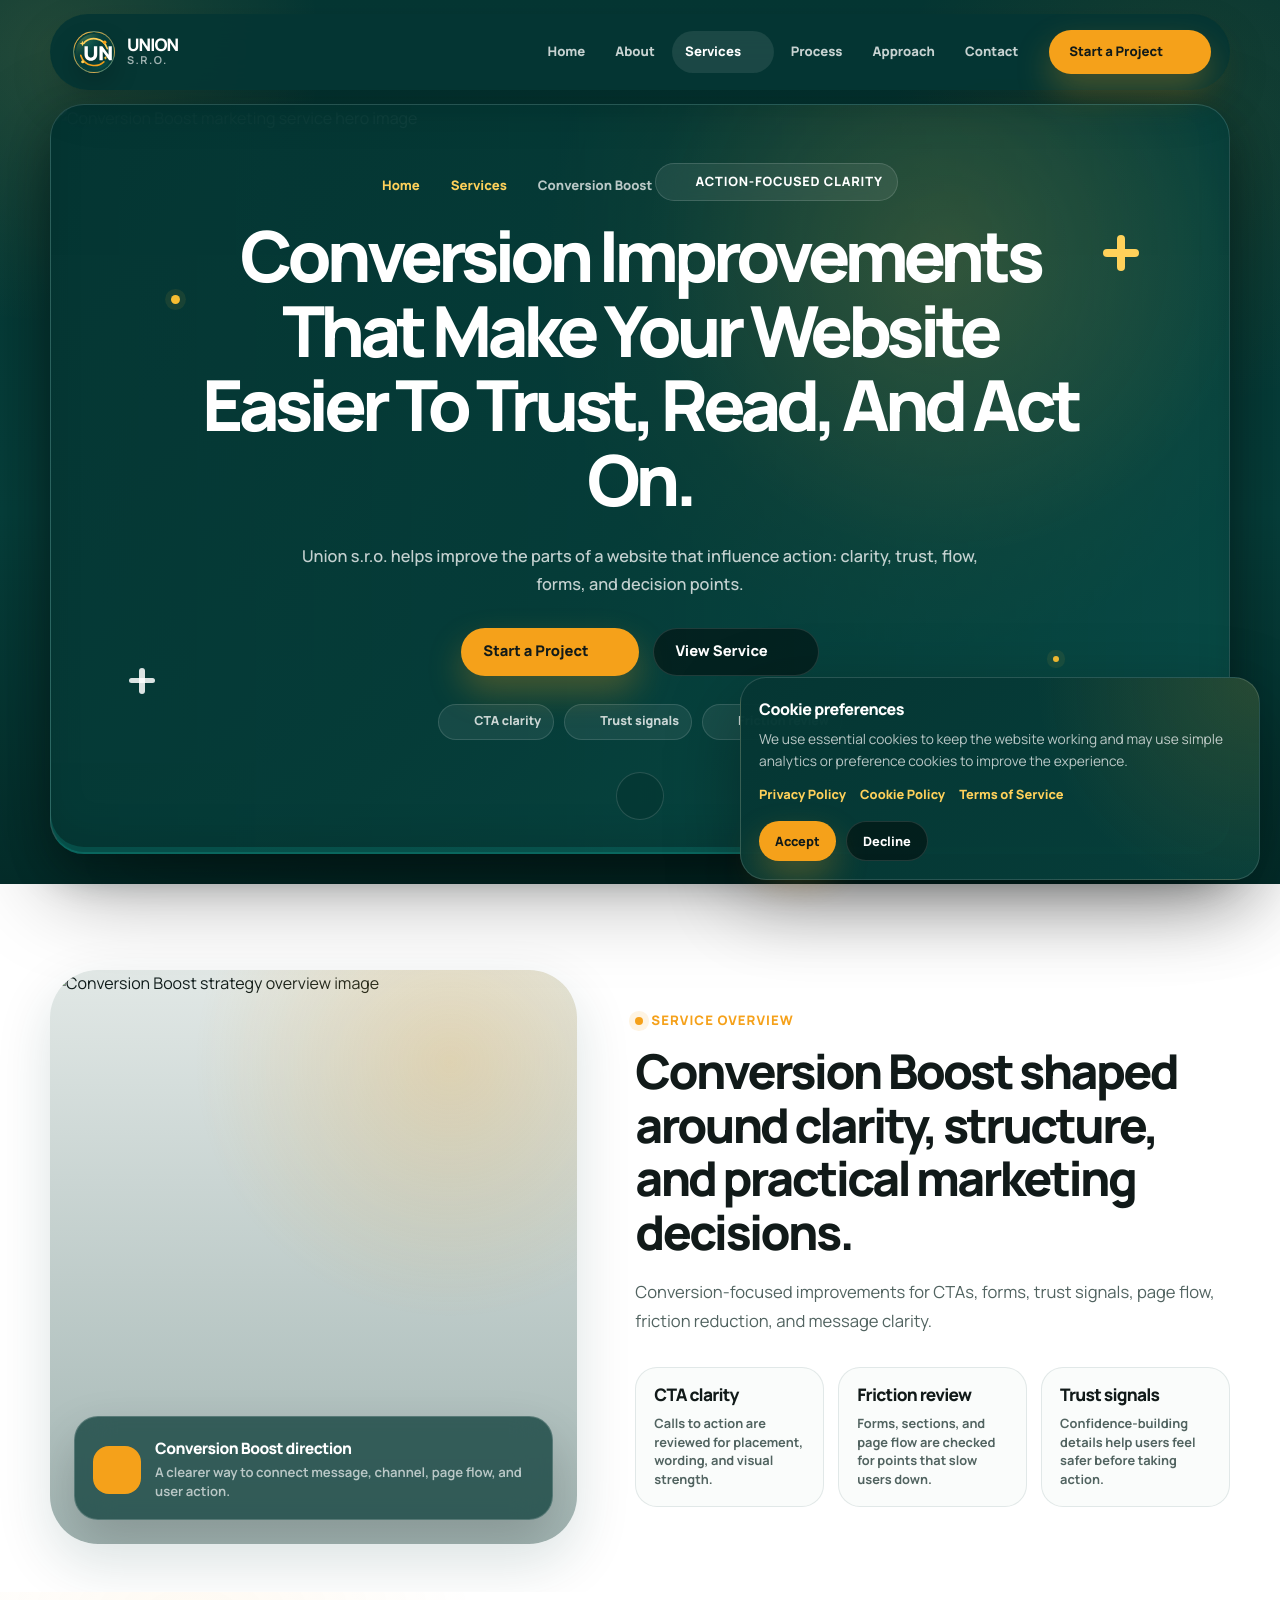
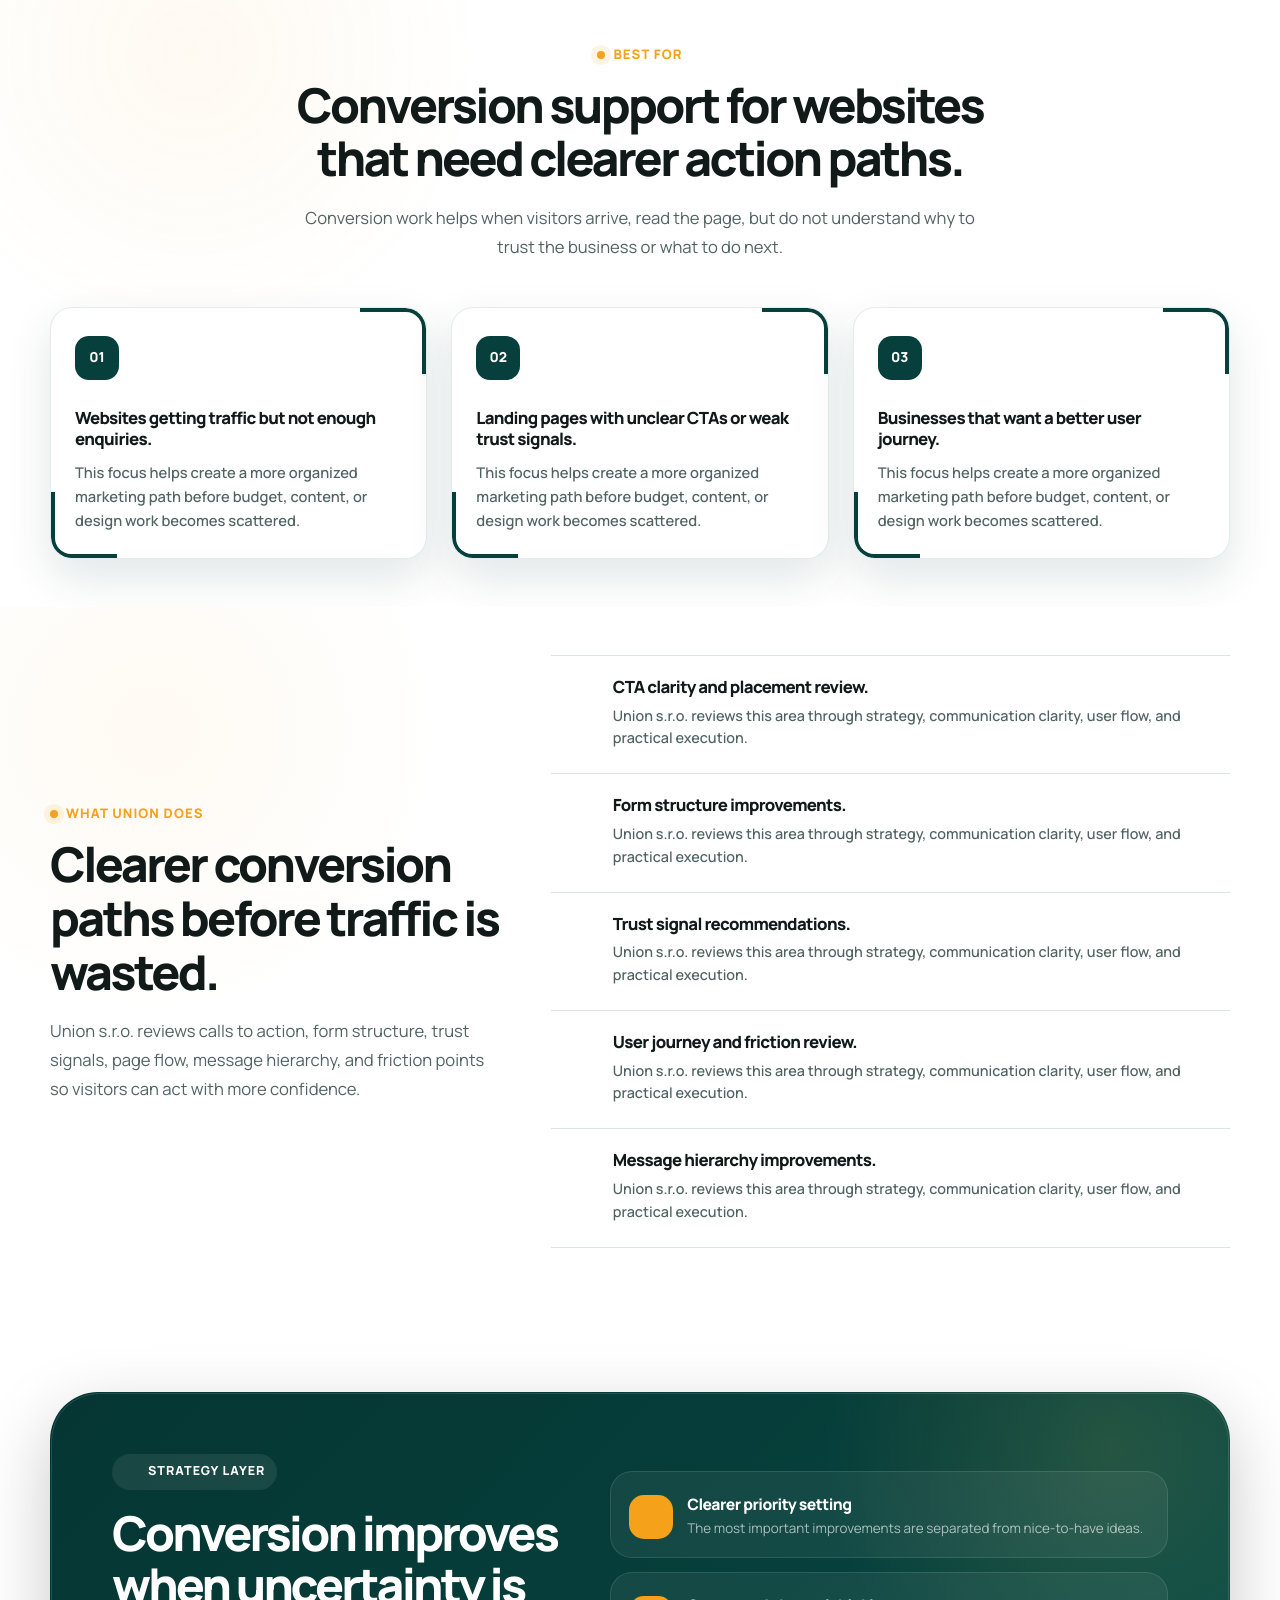
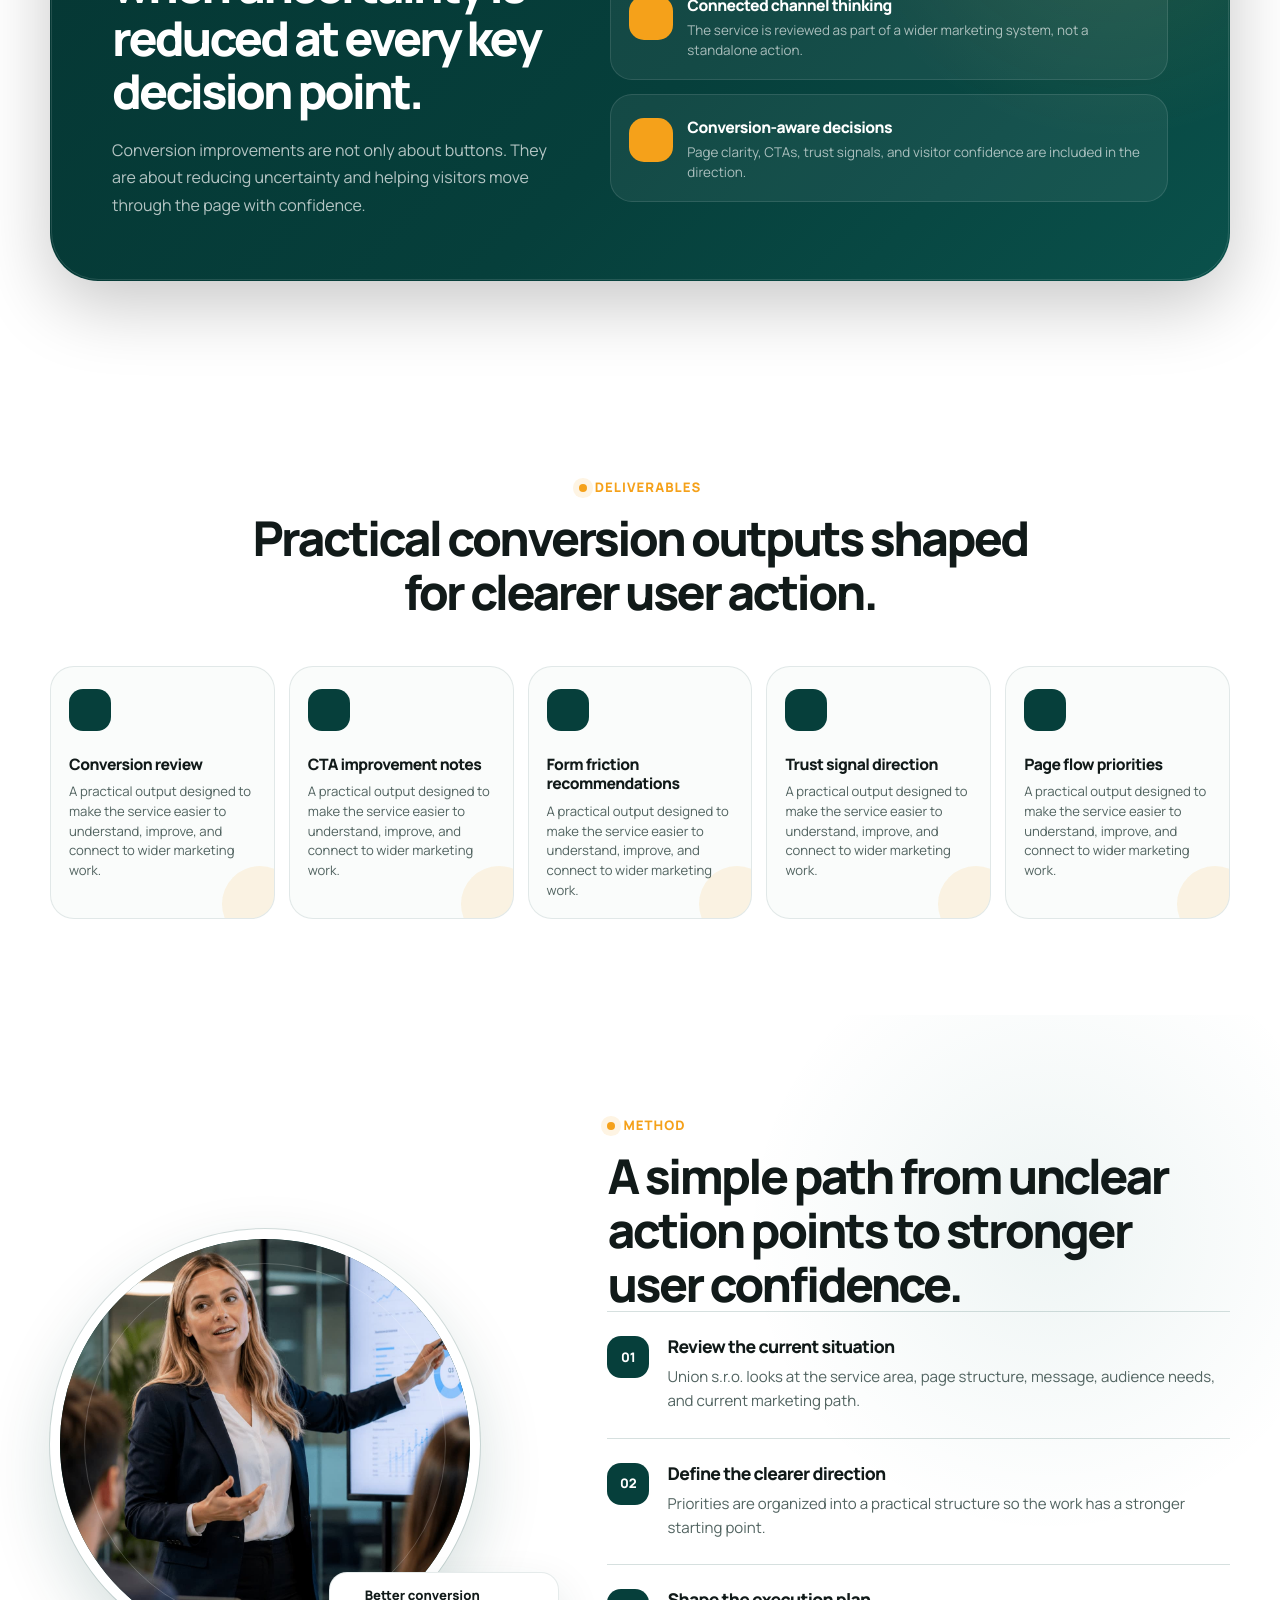
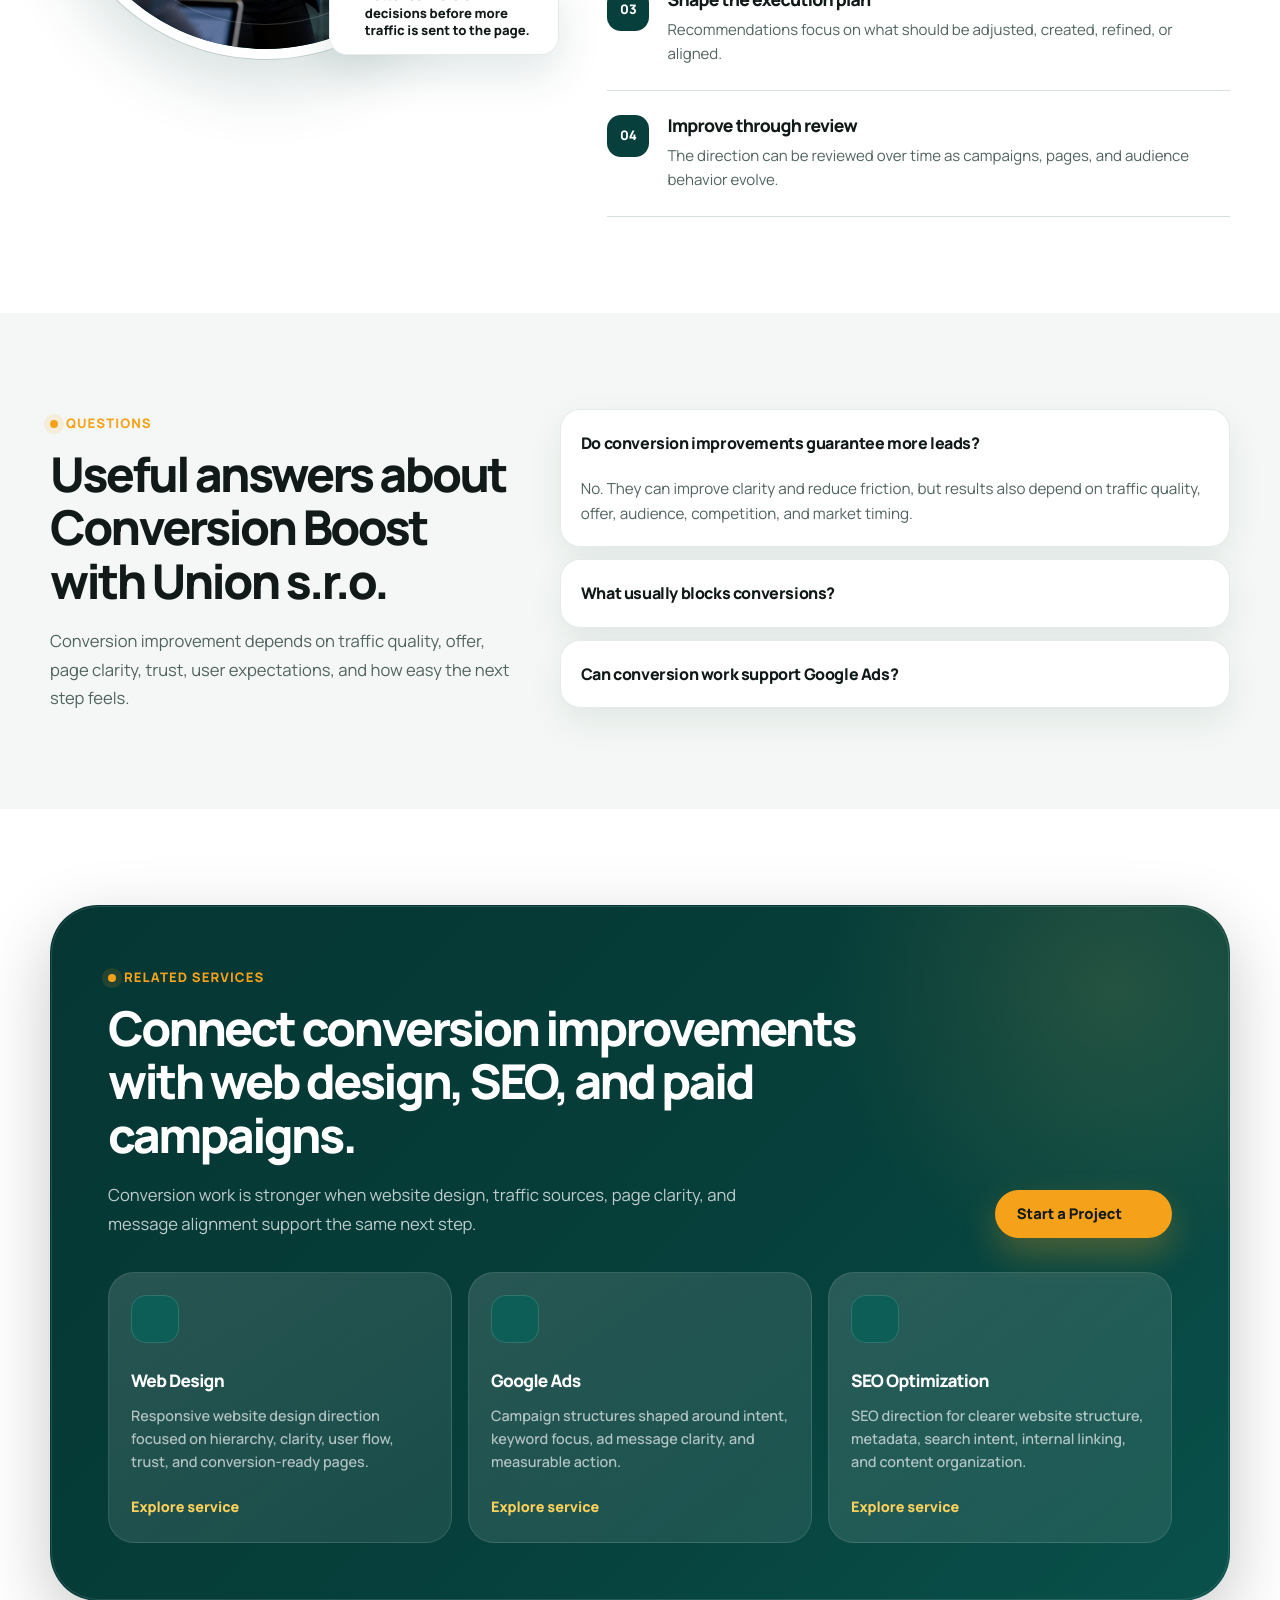
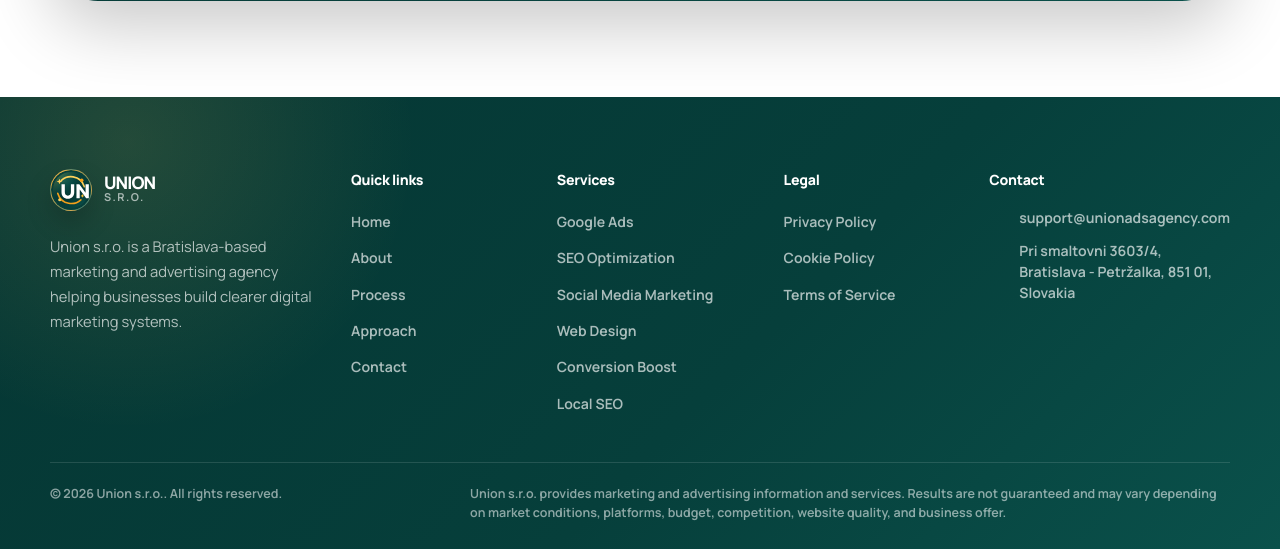
==== commit c72fc1e8: "+" ====
--- a/conversion-boost.html
+++ b/conversion-boost.html
@@ -9,7 +9,8 @@
     <meta name="description"
         content="Conversion-focused website improvements by Union s.r.o. for clearer CTAs, forms, trust signals, user journeys, and friction reduction." />
 
-    <link rel="icon" type="image/svg+xml" href="./assets/icons/favicon.svg" />
+    <link rel="icon" href="./assets/icons/favicon.svg?v=2" type="image/svg+xml" />
+    <link rel="shortcut icon" href="./assets/icons/favicon.svg?v=2" type="image/svg+xml" />
 
     <link rel="stylesheet" href="./css/base.css" />
     <link rel="stylesheet" href="./css/services.css" />
@@ -214,69 +215,66 @@
                 </div>
             </section>
 
-            <!-- =========================
-        5. WHAT UNION DOES
-      ========================== -->
-            <section class="section service-does">
-                <div class="container">
-                    <div class="service-does__grid">
-                        <div class="service-does__sticky">
-                            <p class="section-kicker" data-reveal>What Union does</p>
-
-                            <h2 class="section-title" data-reveal>
-                                Clearer conversion paths before traffic is wasted.
-                            </h2>
-
-                            <p class="section-text" data-reveal>
-                                Union s.r.o. reviews calls to action, form structure, trust signals,
-                                page flow, message hierarchy, and friction points so visitors can act with more
-                                confidence.
-                            </p>
-                        </div>
-
-                        <div class="service-does__list" data-service-does-list>
-                            <article class="does-item" data-reveal>
-                                <span class="does-item__icon" aria-hidden="true">
-                                    <i data-lucide="mouse-pointer-click"></i>
-                                </span>
-                                <div>
-                                    <h3 class="does-item__title">CTA clarity and placement review.</h3>
-                                    <p class="does-item__text">
-                                        Union s.r.o. reviews where calls to action appear, how they read,
-                                        and whether they support the user journey.
-                                    </p>
-                                </div>
-                            </article>
-
-                            <article class="does-item" data-reveal>
-                                <span class="does-item__icon" aria-hidden="true">
-                                    <i data-lucide="clipboard-check"></i>
-                                </span>
-                                <div>
-                                    <h3 class="does-item__title">Form structure improvements.</h3>
-                                    <p class="does-item__text">
-                                        Forms are reviewed for clarity, friction, required fields, trust, and completion
-                                        ease.
-                                    </p>
-                                </div>
-                            </article>
-
-                            <article class="does-item" data-reveal>
-                                <span class="does-item__icon" aria-hidden="true">
-                                    <i data-lucide="shield-check"></i>
-                                </span>
-                                <div>
-                                    <h3 class="does-item__title">Trust signal recommendations.</h3>
-                                    <p class="does-item__text">
-                                        Confidence-building content is placed where visitors need reassurance before
-                                        acting.
-                                    </p>
-                                </div>
-                            </article>
-                        </div>
-                    </div>
-                </div>
-            </section>
+    <!-- =========================
+          5. WHAT UNION DOES
+        ========================== -->
+    <section class="section service-does service-does--clean">
+        <div class="container">
+            <div class="service-does__grid">
+                <div class="service-does__sticky">
+                    <p class="section-kicker" data-reveal>What Union does</p>
+    
+                    <h2 class="section-title" data-reveal>
+                        Clearer conversion paths before traffic is wasted.
+                    </h2>
+    
+                    <p class="section-text" data-reveal>
+                        Union s.r.o. reviews calls to action, form structure, trust signals,
+                        page flow, message hierarchy, and friction points so visitors can act with more confidence.
+                    </p>
+                </div>
+    
+                <div class="service-does__list" data-service-does-list>
+                    <article class="does-item" data-reveal>
+                        <span class="does-item__icon" aria-hidden="true">
+                            <i data-lucide="mouse-pointer-click"></i>
+                        </span>
+                        <div>
+                            <h3 class="does-item__title">CTA clarity and placement review.</h3>
+                            <p class="does-item__text">
+                                Union s.r.o. reviews where calls to action appear, how they read,
+                                and whether they support the user journey.
+                            </p>
+                        </div>
+                    </article>
+    
+                    <article class="does-item" data-reveal>
+                        <span class="does-item__icon" aria-hidden="true">
+                            <i data-lucide="clipboard-check"></i>
+                        </span>
+                        <div>
+                            <h3 class="does-item__title">Form structure improvements.</h3>
+                            <p class="does-item__text">
+                                Forms are reviewed for clarity, friction, required fields, trust, and completion ease.
+                            </p>
+                        </div>
+                    </article>
+    
+                    <article class="does-item" data-reveal>
+                        <span class="does-item__icon" aria-hidden="true">
+                            <i data-lucide="shield-check"></i>
+                        </span>
+                        <div>
+                            <h3 class="does-item__title">Trust signal recommendations.</h3>
+                            <p class="does-item__text">
+                                Confidence-building content is placed where visitors need reassurance before acting.
+                            </p>
+                        </div>
+                    </article>
+                </div>
+            </div>
+        </div>
+    </section>
 
             <!-- =========================
         6. STRATEGY LAYER
--- a/css/base.css
+++ b/css/base.css
@@ -1640,4 +1640,35 @@
     .faq-answer__text {
         padding: 0 18px 18px;
     }
+}
+
+/* =====================================================
+   MOBILE MENU HARD FIX
+===================================================== */
+
+.mobile-menu {
+    z-index: 10000000 !important;
+    visibility: hidden;
+}
+
+.mobile-menu.is-open {
+    opacity: 1 !important;
+    visibility: visible !important;
+    pointer-events: auto !important;
+}
+
+.mobile-menu__panel {
+    pointer-events: auto !important;
+}
+
+.mobile-menu__close,
+.burger {
+    position: relative;
+    z-index: 2;
+    pointer-events: auto !important;
+}
+
+.mobile-menu__close *,
+.burger * {
+    pointer-events: none !important;
 }
--- a/css/services.css
+++ b/css/services.css
@@ -1319,4 +1319,795 @@
         margin: -42px auto 0;
         transform: none;
     }
+}
+
+/* =====================================================
+   SERVICE HERO — SAME OUTER STYLE AS HOME HERO
+   убираем белые боковые зоны и белый низ
+===================================================== */
+
+.service-page .service-hero-wrap {
+    position: relative;
+    overflow: visible !important;
+    padding-top: 104px !important;
+    padding-bottom: 30px !important;
+    background:
+        radial-gradient(circle at 4% 6%, rgba(255, 209, 90, 0.12), transparent 17rem),
+        radial-gradient(circle at 92% 14%, rgba(245, 161, 26, 0.08), transparent 18rem),
+        linear-gradient(180deg,
+            #053633 0%,
+            #063f3b 58%,
+            #042d2a 100%) !important;
+}
+
+/* убираем белую волну/белый низ */
+.service-page .service-hero::before,
+.service-page .service-hero::after {
+    display: none !important;
+    content: none !important;
+}
+
+/* border + объем как на главной hero */
+.service-page .service-hero {
+    position: relative;
+    z-index: 1;
+    margin-top: 0 !important;
+    border-radius: 34px !important;
+    border: 1px solid rgba(255, 255, 255, 0.14) !important;
+    border-bottom: 2px solid rgba(11, 106, 97, 0.95) !important;
+    box-shadow:
+        0 34px 90px rgba(0, 0, 0, 0.36),
+        0 18px 38px rgba(2, 24, 22, 0.42),
+        inset 0 -5px 0 rgba(11, 106, 97, 0.72),
+        inset 0 -18px 34px rgba(0, 0, 0, 0.12) !important;
+}
+
+/* мягкая тень снизу под hero */
+.service-page .service-hero-wrap::after {
+    content: "";
+    position: absolute;
+    left: 50%;
+    bottom: 14px;
+    z-index: 0;
+    width: min(82%, 1040px);
+    height: 42px;
+    border-radius: 50%;
+    background: rgba(0, 0, 0, 0.34);
+    filter: blur(24px);
+    transform: translateX(-50%);
+    pointer-events: none;
+}
+
+/* чтобы фон-картинка внутри не вылезала за новые бордеры */
+.service-page .service-hero__bg {
+    border-radius: inherit;
+    overflow: hidden;
+}
+
+/* tablet */
+@media (max-width: 980px) {
+    .service-page .service-hero-wrap {
+        padding-top: 88px !important;
+        padding-bottom: 22px !important;
+        background:
+            radial-gradient(circle at 12% 4%, rgba(255, 209, 90, 0.12), transparent 16rem),
+            linear-gradient(180deg, #053633 0%, #063f3b 62%, #042d2a 100%) !important;
+    }
+
+    .service-page .service-hero {
+        width: min(100% - 28px, var(--container)) !important;
+        border-radius: 30px !important;
+    }
+
+    .service-page .service-hero-wrap::after {
+        bottom: 10px;
+        width: min(88%, 760px);
+        height: 34px;
+    }
+}
+
+/* mobile */
+@media (max-width: 720px) {
+    .service-page .service-hero-wrap {
+        padding-top: 78px !important;
+        padding-bottom: 16px !important;
+    }
+
+    .service-page .service-hero {
+        width: min(100% - 20px, var(--container)) !important;
+        border-radius: 26px !important;
+        box-shadow:
+            0 24px 58px rgba(0, 0, 0, 0.32),
+            0 12px 26px rgba(2, 24, 22, 0.38),
+            inset 0 -4px 0 rgba(11, 106, 97, 0.72),
+            inset 0 -14px 26px rgba(0, 0, 0, 0.1) !important;
+    }
+}
+
+/* =====================================================
+   SERVICE PAGES — FIXED HEADER
+   same behavior as home page header
+===================================================== */
+
+.service-page .site>[data-site-header] {
+    position: fixed !important;
+    top: 14px !important;
+    left: 50% !important;
+    z-index: 999999 !important;
+    width: min(100% - 40px, var(--container)) !important;
+    margin: 0 !important;
+    transform: translateX(-50%) !important;
+}
+
+/* header inside wrapper */
+.service-page .site>[data-site-header] .site-header,
+.service-page .site>[data-site-header] .site-header--hero {
+    position: relative !important;
+    top: auto !important;
+    z-index: 1 !important;
+    width: 100% !important;
+    margin: 0 !important;
+}
+
+/* если JS вдруг заменит wrapper на сам header */
+.service-page .site>.site-header,
+.service-page .site>.site-header--hero {
+    position: fixed !important;
+    top: 14px !important;
+    left: 50% !important;
+    z-index: 999999 !important;
+    width: min(100% - 40px, var(--container)) !important;
+    margin: 0 !important;
+    transform: translateX(-50%) !important;
+}
+
+/* чтобы service hero не заезжал под fixed header */
+.service-page .service-hero-wrap {
+    padding-top: 104px !important;
+}
+
+@media (max-width: 980px) {
+
+    .service-page .site>[data-site-header],
+    .service-page .site>.site-header,
+    .service-page .site>.site-header--hero {
+        top: 10px !important;
+        width: min(100% - 28px, var(--container)) !important;
+    }
+
+    .service-page .service-hero-wrap {
+        padding-top: 88px !important;
+    }
+}
+
+@media (max-width: 520px) {
+
+    .service-page .site>[data-site-header],
+    .service-page .site>.site-header,
+    .service-page .site>.site-header--hero {
+        width: min(100% - 20px, var(--container)) !important;
+    }
+
+    .service-page .service-hero-wrap {
+        padding-top: 78px !important;
+    }
+}
+
+/* =====================================================
+   SERVICE OVERVIEW METRICS — PREMIUM HOVERS
+===================================================== */
+
+.service-page .service-overview__metrics .service-metric {
+    position: relative;
+    isolation: isolate;
+    overflow: hidden;
+    cursor: default;
+    transform: translateY(0);
+    transition:
+        transform 280ms ease,
+        border-color 280ms ease,
+        background 280ms ease,
+        box-shadow 280ms ease;
+}
+
+/* верхняя акцентная линия */
+.service-page .service-overview__metrics .service-metric::after {
+    content: "";
+    position: absolute;
+    left: 18px;
+    right: 18px;
+    top: 0;
+    height: 3px;
+    border-radius: 999px;
+    background: linear-gradient(90deg,
+            transparent,
+            var(--color-accent-orange),
+            var(--color-accent-gold),
+            transparent);
+    opacity: 0;
+    transform: scaleX(0.35);
+    transform-origin: center;
+    transition:
+        opacity 280ms ease,
+        transform 320ms ease;
+}
+
+/* мягкое свечение внутри карточки */
+.service-page .service-overview__metrics .service-metric::before {
+    content: "";
+    position: absolute;
+    right: -34px;
+    bottom: -34px;
+    z-index: -1;
+    width: 110px;
+    height: 110px;
+    border-radius: 50%;
+    background: rgba(245, 161, 26, 0.12);
+    opacity: 0;
+    transform: scale(0.75);
+    transition:
+        opacity 280ms ease,
+        transform 320ms ease;
+}
+
+.service-page .service-overview__metrics .service-metric:hover {
+    transform: translateY(-7px);
+    border-color: rgba(245, 161, 26, 0.38);
+    background:
+        radial-gradient(circle at 88% 100%, rgba(245, 161, 26, 0.08), transparent 10rem),
+        var(--color-bg-white);
+    box-shadow:
+        0 22px 50px rgba(8, 60, 57, 0.13),
+        inset 0 0 0 1px rgba(255, 255, 255, 0.72);
+}
+
+.service-page .service-overview__metrics .service-metric:hover::after {
+    opacity: 1;
+    transform: scaleX(1);
+}
+
+.service-page .service-overview__metrics .service-metric:hover::before {
+    opacity: 1;
+    transform: scale(1.15);
+}
+
+.service-page .service-overview__metrics .service-metric strong {
+    transition:
+        color 260ms ease,
+        transform 260ms ease;
+}
+
+.service-page .service-overview__metrics .service-metric span {
+    transition: color 260ms ease;
+}
+
+.service-page .service-overview__metrics .service-metric:hover strong {
+    color: var(--color-accent-orange-hover);
+    transform: translateY(-1px);
+}
+
+.service-page .service-overview__metrics .service-metric:hover span {
+    color: var(--color-text-dark);
+}
+
+/* чуть разный glow для каждой карточки */
+.service-page .service-overview__metrics .service-metric:nth-child(2)::before {
+    background: rgba(11, 106, 97, 0.11);
+}
+
+.service-page .service-overview__metrics .service-metric:nth-child(3)::before {
+    background: rgba(255, 209, 90, 0.14);
+}
+
+/* mobile: hover мягче, чтобы карточки не прыгали */
+@media (max-width: 720px) {
+    .service-page .service-overview__metrics .service-metric {
+        min-height: auto !important;
+    }
+
+    .service-page .service-overview__metrics .service-metric:hover {
+        transform: translateY(-3px);
+    }
+}
+
+/* =====================================================
+   SERVICE OVERVIEW FLOATING ICON — TRUE CENTER FIX
+===================================================== */
+
+.service-page .service-overview__floating-icon {
+    display: flex !important;
+    align-items: center !important;
+    justify-content: center !important;
+    flex: 0 0 48px !important;
+    width: 48px !important;
+    height: 48px !important;
+    padding: 0 !important;
+    line-height: 1 !important;
+    text-align: center !important;
+}
+
+.service-page .service-overview__floating-icon i,
+.service-page .service-overview__floating-icon svg {
+    display: block !important;
+    width: 22px !important;
+    height: 22px !important;
+    margin: 0 !important;
+    padding: 0 !important;
+    transform: none !important;
+    line-height: 1 !important;
+}
+
+/* mobile size */
+@media (max-width: 720px) {
+    .service-page .service-overview__floating-icon {
+        flex-basis: 42px !important;
+        width: 42px !important;
+        height: 42px !important;
+    }
+
+    .service-page .service-overview__floating-icon i,
+    .service-page .service-overview__floating-icon svg {
+        width: 20px !important;
+        height: 20px !important;
+    }
+}
+
+/* =====================================================
+   SERVICE OVERVIEW — HALF BOTTOM PADDING ONLY
+===================================================== */
+
+.service-page .service-overview.section {
+    padding-bottom: 48px !important;
+}
+
+@media (max-width: 980px) {
+    .service-page .service-overview.section {
+        padding-bottom: 38px !important;
+    }
+}
+
+@media (max-width: 720px) {
+    .service-page .service-overview.section {
+        padding-bottom: 32px !important;
+    }
+}
+
+/* =====================================================
+   SERVICE FIT — TABLET/MOBILE COMPACT CARDS
+   number badge top-right, smaller card height
+===================================================== */
+
+@media (max-width: 980px) {
+    .service-page .service-fit__grid {
+        gap: 14px !important;
+    }
+
+    .service-page .fit-card {
+        position: relative !important;
+        min-height: 0 !important;
+        padding: 22px 76px 20px 22px !important;
+        overflow: hidden !important;
+    }
+
+    .service-page .fit-card__number {
+        position: absolute !important;
+        top: 18px !important;
+        right: 18px !important;
+        display: grid !important;
+        width: 44px !important;
+        height: 44px !important;
+        place-items: center !important;
+        margin: 0 !important;
+        border-radius: 14px !important;
+        font-size: 0.82rem !important;
+    }
+
+    .service-page .fit-card__title {
+        max-width: 100% !important;
+        font-size: 1rem !important;
+        line-height: 1.24 !important;
+    }
+
+    .service-page .fit-card__text {
+        margin-top: 10px !important;
+        font-size: 0.86rem !important;
+        line-height: 1.5 !important;
+    }
+}
+
+@media (max-width: 720px) {
+    .service-page .service-fit__grid {
+        gap: 12px !important;
+    }
+
+    .service-page .fit-card {
+        padding: 20px 68px 18px 18px !important;
+        border-radius: 22px !important;
+    }
+
+    .service-page .fit-card__number {
+        top: 16px !important;
+        right: 16px !important;
+        width: 40px !important;
+        height: 40px !important;
+        border-radius: 13px !important;
+        font-size: 0.78rem !important;
+    }
+
+    .service-page .fit-card__title {
+        font-size: 0.98rem !important;
+    }
+
+    .service-page .fit-card__text {
+        font-size: 0.84rem !important;
+        line-height: 1.48 !important;
+    }
+}
+
+/* =====================================================
+   SERVICE FIT — HALF TOP/BOTTOM PADDING
+===================================================== */
+
+.service-page .service-fit.section {
+    padding-top: 48px !important;
+    padding-bottom: 48px !important;
+}
+
+@media (max-width: 980px) {
+    .service-page .service-fit.section {
+        padding-top: 38px !important;
+        padding-bottom: 38px !important;
+    }
+}
+
+@media (max-width: 720px) {
+    .service-page .service-fit.section {
+        padding-top: 32px !important;
+        padding-bottom: 32px !important;
+    }
+}
+
+/* =====================================================
+   SERVICE DOES — CLEAN EDITORIAL RAIL
+   compact, light, horizontal, no cards inside cards
+===================================================== */
+
+.service-page .service-does--clean {
+    background:
+        radial-gradient(circle at 12% 18%, rgba(245, 161, 26, 0.055), transparent 18rem),
+        var(--color-bg-white);
+}
+
+.service-page .service-does--clean.section {
+    padding-top: 48px !important;
+    padding-bottom: 48px !important;
+}
+
+/* общая сетка — спокойная, без sticky-хаоса */
+.service-page .service-does--clean .service-does__grid {
+    display: grid;
+    grid-template-columns: minmax(0, 0.8fr) minmax(0, 1.2fr);
+    gap: 48px;
+    align-items: center;
+}
+
+/* убираем sticky, чтобы секция была компактной */
+.service-page .service-does--clean .service-does__sticky {
+    position: relative !important;
+    top: auto !important;
+    max-width: 560px;
+}
+
+/* правая часть — не карточки, а editorial-list */
+.service-page .service-does--clean .service-does__list {
+    display: grid;
+    gap: 0 !important;
+    border-top: 1px solid rgba(6, 63, 59, 0.14);
+    border-bottom: 1px solid rgba(6, 63, 59, 0.14);
+}
+
+/* каждый пункт — строка, НЕ карточка */
+.service-page .service-does--clean .does-item {
+    position: relative;
+    display: grid;
+    grid-template-columns: 44px 1fr;
+    gap: 18px;
+    align-items: start;
+    min-height: auto !important;
+    padding: 22px 0 !important;
+
+    border: 0 !important;
+    border-radius: 0 !important;
+    background: transparent !important;
+    box-shadow: none !important;
+
+    transition:
+        transform 260ms ease,
+        background 260ms ease;
+}
+
+.service-page .service-does--clean .does-item+.does-item {
+    border-top: 1px solid rgba(6, 63, 59, 0.14) !important;
+}
+
+/* тонкая hover-линия слева */
+.service-page .service-does--clean .does-item::before {
+    content: "";
+    position: absolute;
+    left: -16px;
+    top: 18px;
+    bottom: 18px;
+    width: 3px;
+    border-radius: 999px;
+    background: var(--color-accent-orange);
+    opacity: 0;
+    transform: scaleY(0.45);
+    transition:
+        opacity 260ms ease,
+        transform 320ms ease;
+}
+
+/* иконка без тяжелой подложки */
+.service-page .service-does--clean .does-item__icon {
+    display: grid !important;
+    width: 44px !important;
+    height: 44px !important;
+    place-items: center !important;
+    margin: 0 !important;
+
+    border-radius: 0 !important;
+    color: var(--color-accent-orange) !important;
+    background: transparent !important;
+    box-shadow: none !important;
+
+    transition:
+        transform 260ms ease,
+        color 260ms ease;
+}
+
+.service-page .service-does--clean .does-item__icon i,
+.service-page .service-does--clean .does-item__icon svg {
+    width: 25px !important;
+    height: 25px !important;
+    stroke-width: 2.35 !important;
+}
+
+/* текст */
+.service-page .service-does--clean .does-item__title {
+    color: var(--color-text-dark);
+    font-size: 1.05rem;
+    font-weight: 900;
+    line-height: 1.24;
+    letter-spacing: -0.04em;
+    transition: color 260ms ease;
+}
+
+.service-page .service-does--clean .does-item__text {
+    max-width: 620px;
+    margin-top: 7px;
+    color: var(--color-text-muted);
+    font-size: 0.9rem;
+    font-weight: 550;
+    line-height: 1.58;
+    transition: color 260ms ease;
+}
+
+/* hover — дорогой, но без карточек */
+.service-page .service-does--clean .does-item:hover {
+    transform: translateX(8px);
+    background: linear-gradient(90deg,
+            rgba(245, 161, 26, 0.055),
+            transparent 62%) !important;
+}
+
+.service-page .service-does--clean .does-item:hover::before {
+    opacity: 1;
+    transform: scaleY(1);
+}
+
+.service-page .service-does--clean .does-item:hover .does-item__icon {
+    color: var(--color-bg-dark) !important;
+    transform: rotate(-6deg) scale(1.06);
+}
+
+.service-page .service-does--clean .does-item:hover .does-item__title {
+    color: var(--color-accent-orange-hover);
+}
+
+.service-page .service-does--clean .does-item:hover .does-item__text {
+    color: var(--color-text-dark);
+}
+
+/* tablet */
+@media (max-width: 980px) {
+    .service-page .service-does--clean.section {
+        padding-top: 38px !important;
+        padding-bottom: 38px !important;
+    }
+
+    .service-page .service-does--clean .service-does__grid {
+        grid-template-columns: 1fr;
+        gap: 28px;
+    }
+
+    .service-page .service-does--clean .service-does__sticky {
+        max-width: 760px;
+        margin-inline: auto;
+        text-align: center;
+    }
+
+    .service-page .service-does--clean .does-item {
+        padding: 18px 0 !important;
+    }
+}
+
+/* mobile */
+@media (max-width: 720px) {
+    .service-page .service-does--clean.section {
+        padding-top: 32px !important;
+        padding-bottom: 32px !important;
+    }
+
+    .service-page .service-does--clean .service-does__grid {
+        gap: 22px;
+    }
+
+    .service-page .service-does--clean .service-does__sticky {
+        text-align: left;
+    }
+
+    .service-page .service-does--clean .does-item {
+        grid-template-columns: 34px 1fr;
+        gap: 13px;
+        padding: 16px 0 !important;
+    }
+
+    .service-page .service-does--clean .does-item::before {
+        left: -10px;
+        top: 16px;
+        bottom: 16px;
+    }
+
+    .service-page .service-does--clean .does-item__icon {
+        width: 34px !important;
+        height: 34px !important;
+    }
+
+    .service-page .service-does--clean .does-item__icon i,
+    .service-page .service-does--clean .does-item__icon svg {
+        width: 21px !important;
+        height: 21px !important;
+    }
+
+    .service-page .service-does--clean .does-item__title {
+        font-size: 0.98rem;
+    }
+
+    .service-page .service-does--clean .does-item__text {
+        font-size: 0.84rem;
+        line-height: 1.5;
+    }
+
+    .service-page .service-does--clean .does-item:hover {
+        transform: none;
+    }
+}
+
+/* =====================================================
+   SERVICE DOES — TABLET LIST REWORK
+   one shared horizontal panel, not separate cards
+===================================================== */
+
+@media (min-width: 721px) and (max-width: 980px) {
+    .service-page .service-does--clean .service-does__list {
+        display: grid !important;
+        grid-template-columns: repeat(3, minmax(0, 1fr)) !important;
+        gap: 0 !important;
+        padding: 18px !important;
+
+        border: 1px solid rgba(6, 63, 59, 0.12) !important;
+        border-radius: 28px !important;
+        background:
+            radial-gradient(circle at 92% 12%, rgba(245, 161, 26, 0.08), transparent 12rem),
+            linear-gradient(135deg, rgba(255, 255, 255, 0.92), rgba(244, 247, 245, 0.72)) !important;
+        box-shadow: 0 18px 44px rgba(8, 60, 57, 0.08) !important;
+    }
+
+    .service-page .service-does--clean .does-item {
+        position: relative !important;
+        display: block !important;
+        min-height: 150px !important;
+        padding: 8px 18px 6px 0 !important;
+
+        border: 0 !important;
+        border-radius: 0 !important;
+        background: transparent !important;
+        box-shadow: none !important;
+        transform: none !important;
+    }
+
+    .service-page .service-does--clean .does-item+.does-item {
+        border-top: 0 !important;
+        border-left: 1px solid rgba(6, 63, 59, 0.13) !important;
+        padding-left: 18px !important;
+    }
+
+    .service-page .service-does--clean .does-item::before {
+        display: none !important;
+    }
+
+    .service-page .service-does--clean .does-item::after {
+        content: "";
+        position: absolute;
+        left: 18px;
+        right: 18px;
+        bottom: 0;
+        height: 2px;
+        border-radius: 999px;
+        background: var(--color-accent-orange);
+        opacity: 0;
+        transform: scaleX(0.35);
+        transform-origin: left;
+        transition:
+            opacity 260ms ease,
+            transform 320ms ease;
+    }
+
+    .service-page .service-does--clean .does-item:first-child::after {
+        left: 0;
+    }
+
+    .service-page .service-does--clean .does-item__icon {
+        position: absolute !important;
+        top: 4px !important;
+        right: 14px !important;
+
+        width: 34px !important;
+        height: 34px !important;
+        display: grid !important;
+        place-items: center !important;
+
+        color: var(--color-accent-orange) !important;
+        background: rgba(245, 161, 26, 0.1) !important;
+        border-radius: 12px !important;
+        box-shadow: none !important;
+    }
+
+    .service-page .service-does--clean .does-item__icon i,
+    .service-page .service-does--clean .does-item__icon svg {
+        width: 18px !important;
+        height: 18px !important;
+        stroke-width: 2.35 !important;
+    }
+
+    .service-page .service-does--clean .does-item__title {
+        max-width: calc(100% - 42px) !important;
+        padding-right: 8px !important;
+        font-size: 0.92rem !important;
+        line-height: 1.24 !important;
+        letter-spacing: -0.035em !important;
+    }
+
+    .service-page .service-does--clean .does-item__text {
+        max-width: 100% !important;
+        margin-top: 8px !important;
+        font-size: 0.78rem !important;
+        line-height: 1.46 !important;
+    }
+
+    .service-page .service-does--clean .does-item:hover {
+        background: transparent !important;
+        transform: translateY(-3px) !important;
+    }
+
+    .service-page .service-does--clean .does-item:hover::after {
+        opacity: 1;
+        transform: scaleX(1);
+    }
+
+    .service-page .service-does--clean .does-item:hover .does-item__icon {
+        color: #111a19 !important;
+        background: var(--color-accent-orange) !important;
+        transform: rotate(-6deg) scale(1.05) !important;
+    }
 }
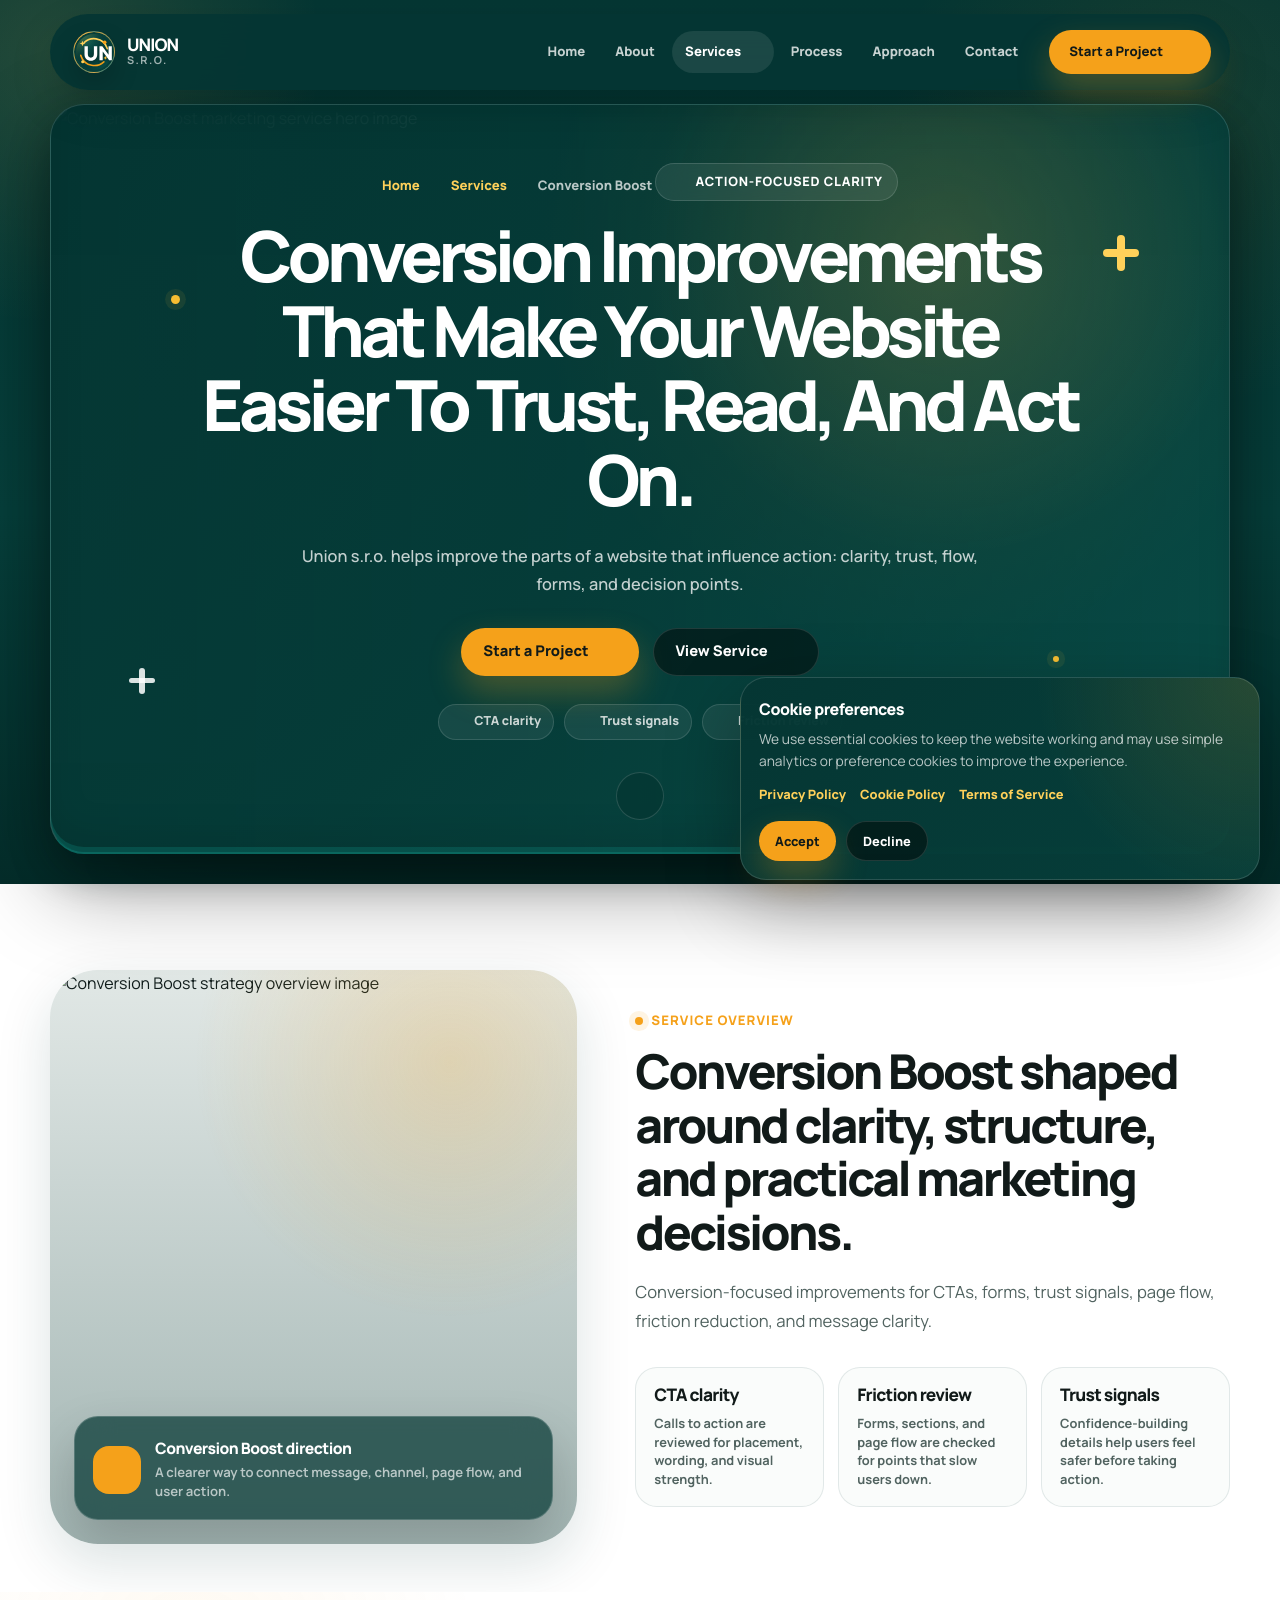
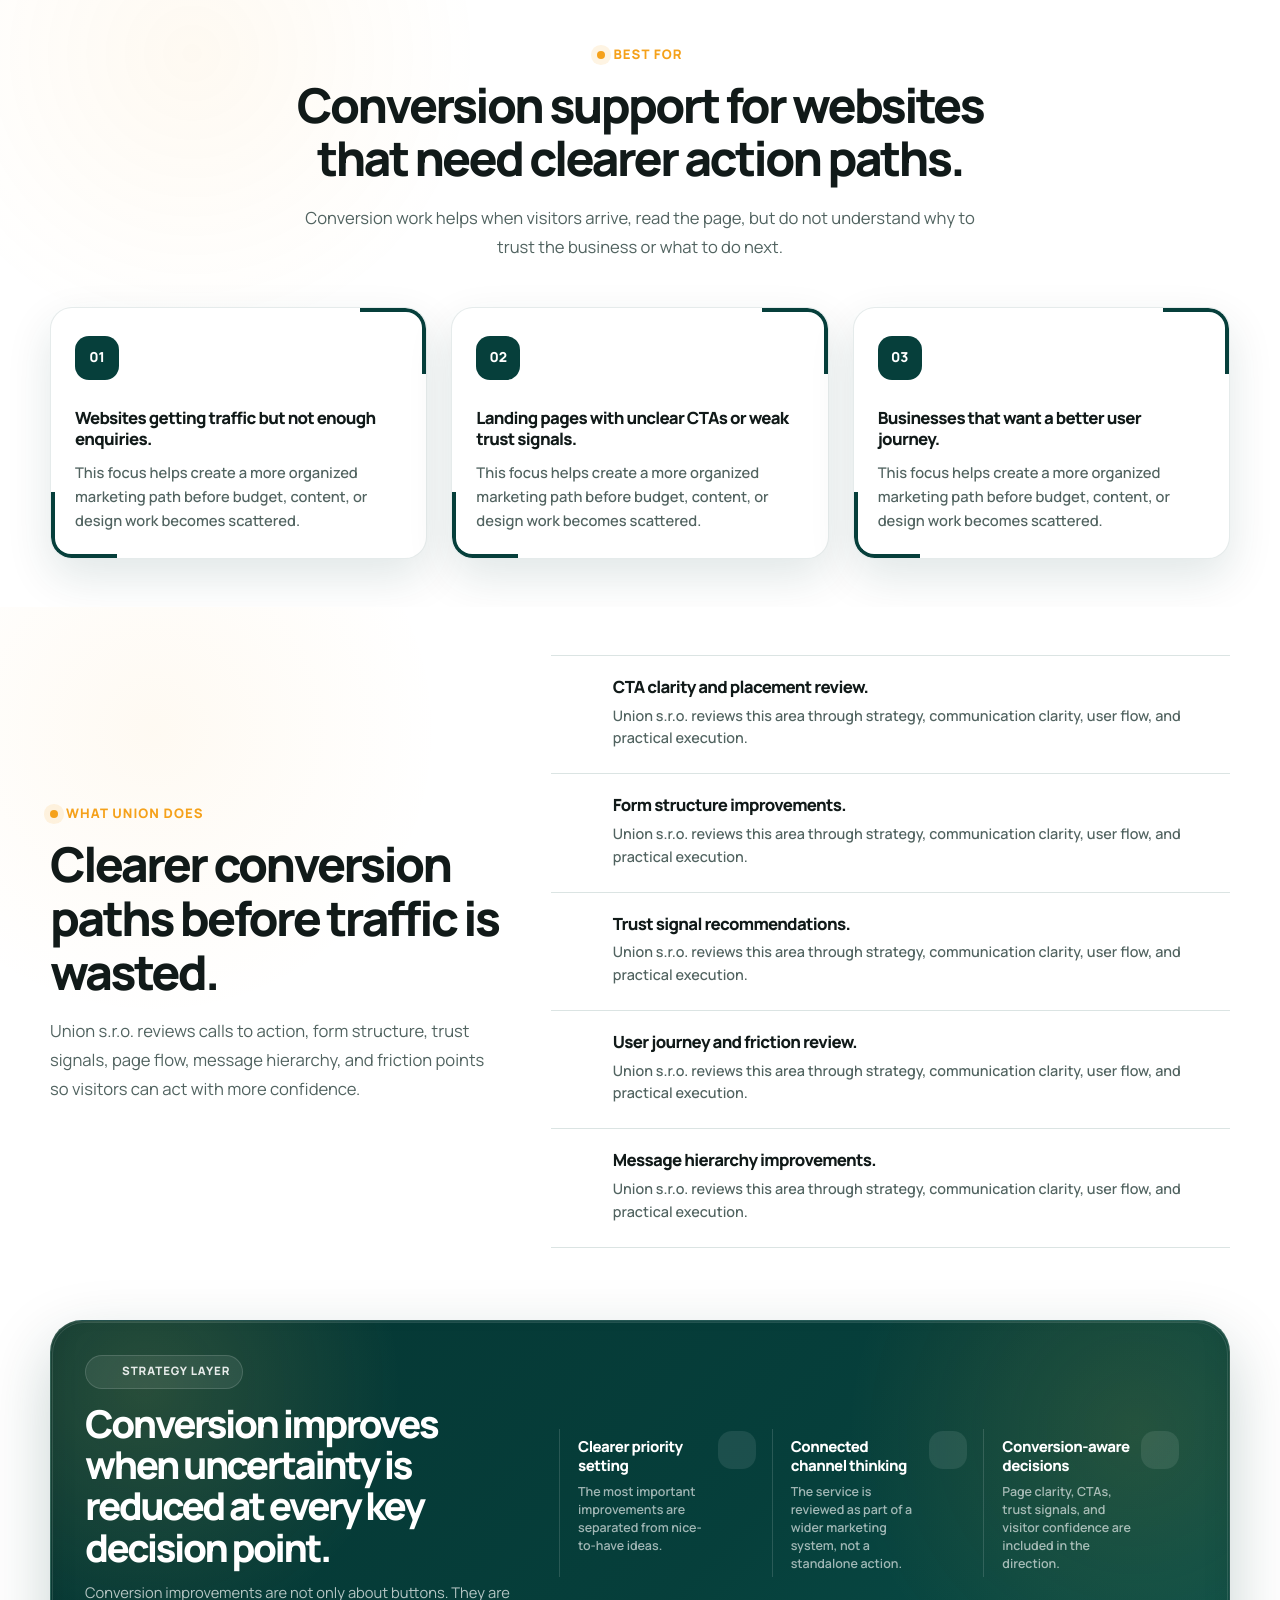
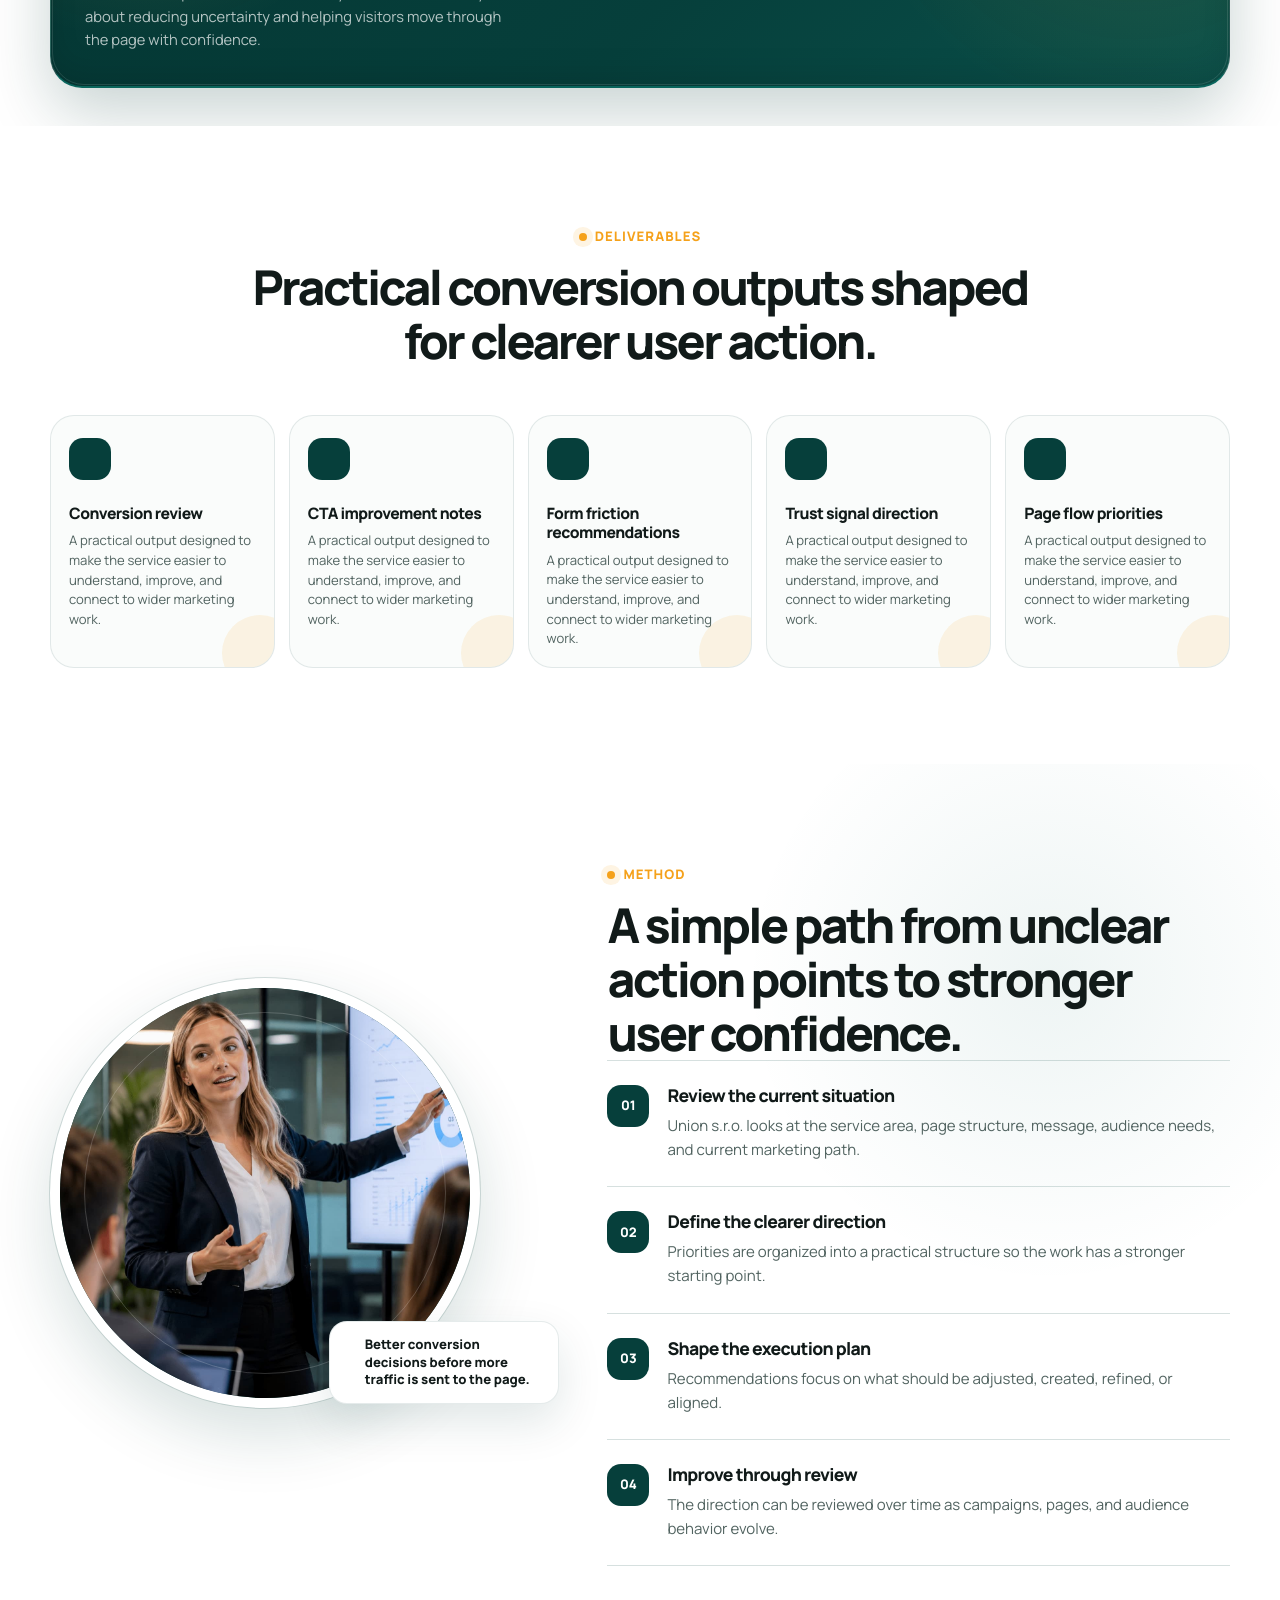
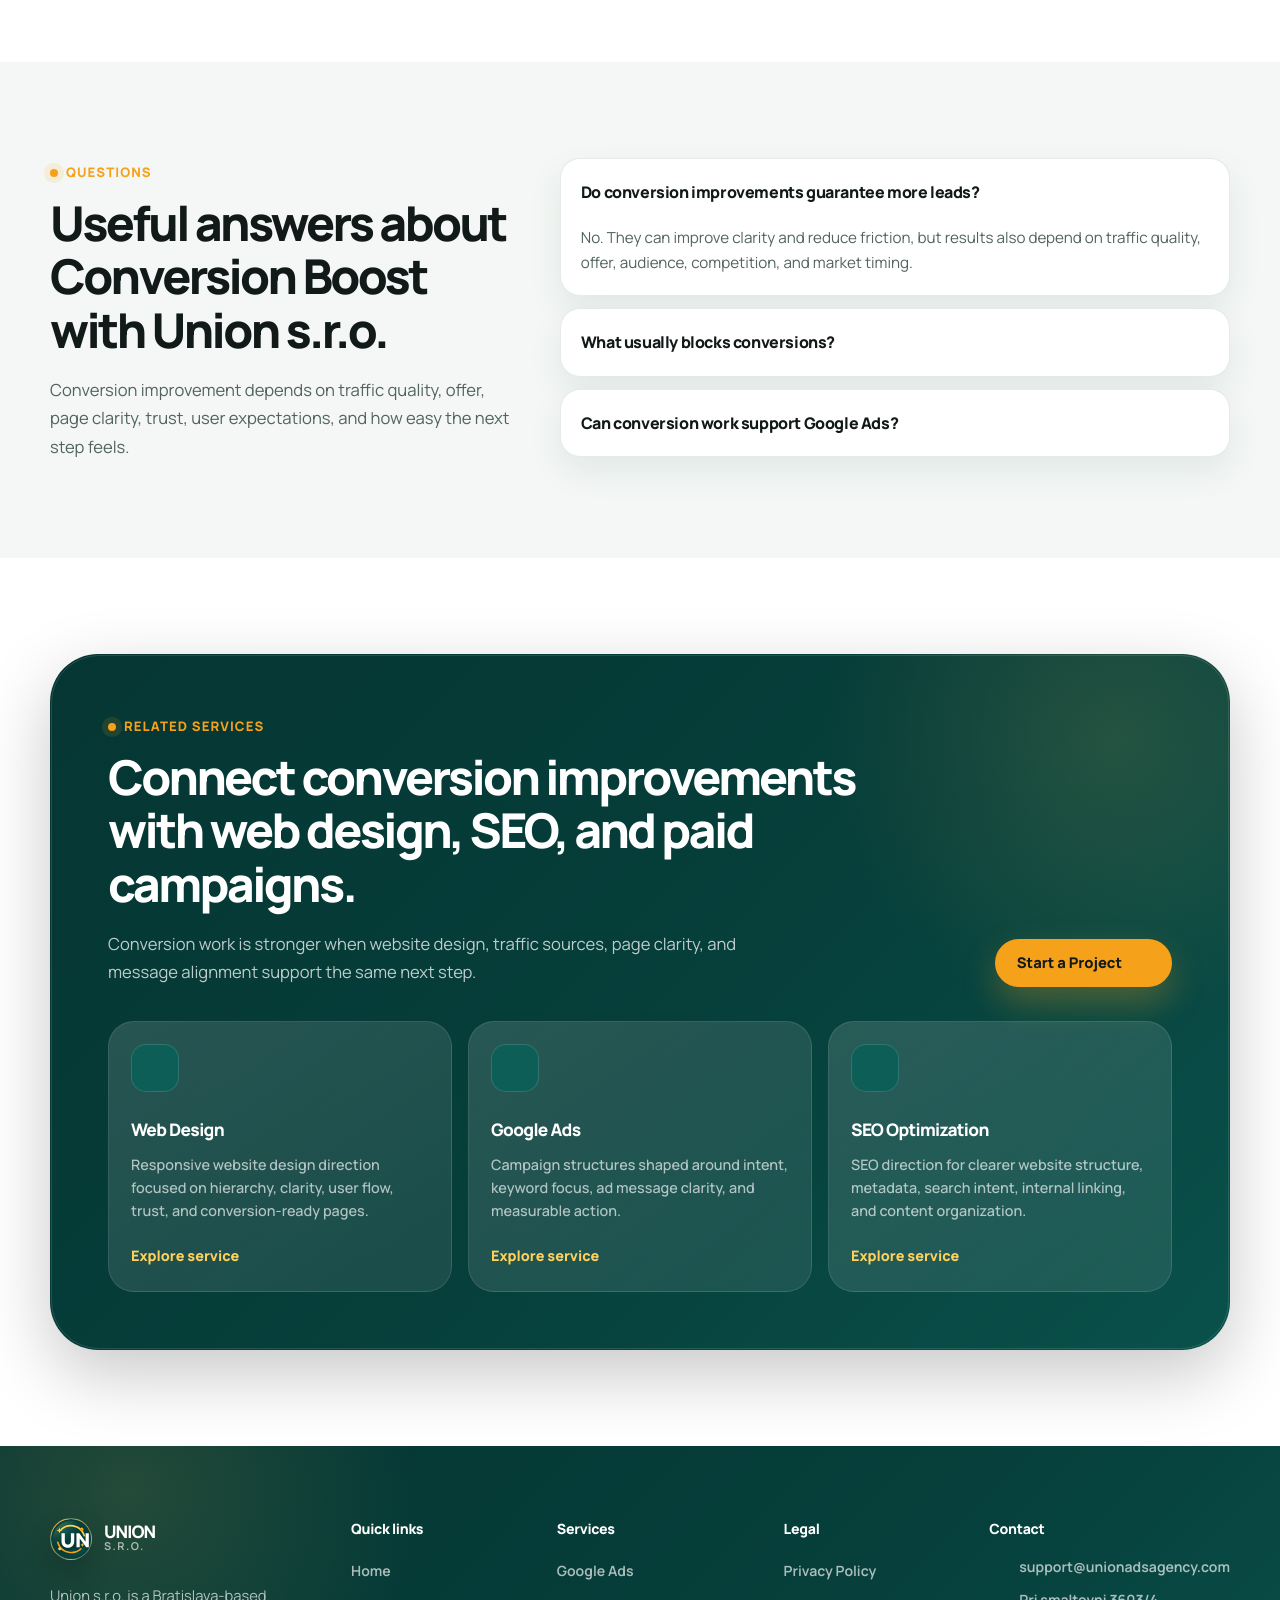
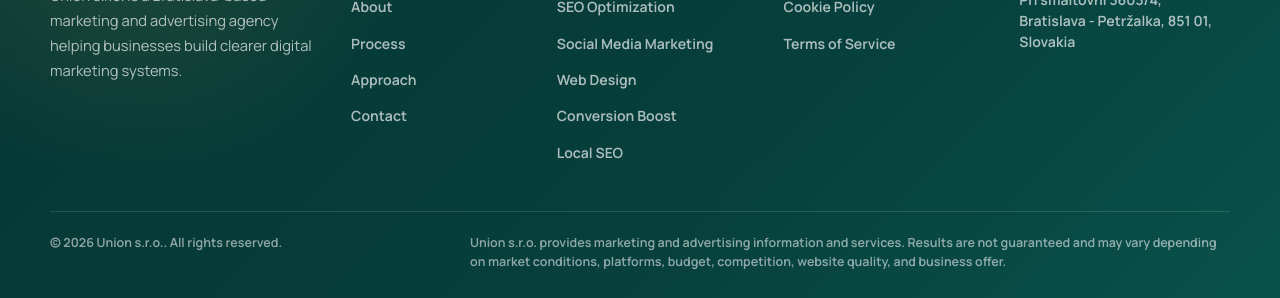
==== commit 88b41f0c: "+" ====
--- a/conversion-boost.html
+++ b/conversion-boost.html
@@ -215,71 +215,74 @@
                 </div>
             </section>
 
-    <!-- =========================
+            <!-- =========================
           5. WHAT UNION DOES
         ========================== -->
-    <section class="section service-does service-does--clean">
-        <div class="container">
-            <div class="service-does__grid">
-                <div class="service-does__sticky">
-                    <p class="section-kicker" data-reveal>What Union does</p>
-    
-                    <h2 class="section-title" data-reveal>
-                        Clearer conversion paths before traffic is wasted.
-                    </h2>
-    
-                    <p class="section-text" data-reveal>
-                        Union s.r.o. reviews calls to action, form structure, trust signals,
-                        page flow, message hierarchy, and friction points so visitors can act with more confidence.
-                    </p>
-                </div>
-    
-                <div class="service-does__list" data-service-does-list>
-                    <article class="does-item" data-reveal>
-                        <span class="does-item__icon" aria-hidden="true">
-                            <i data-lucide="mouse-pointer-click"></i>
-                        </span>
-                        <div>
-                            <h3 class="does-item__title">CTA clarity and placement review.</h3>
-                            <p class="does-item__text">
-                                Union s.r.o. reviews where calls to action appear, how they read,
-                                and whether they support the user journey.
-                            </p>
-                        </div>
-                    </article>
-    
-                    <article class="does-item" data-reveal>
-                        <span class="does-item__icon" aria-hidden="true">
-                            <i data-lucide="clipboard-check"></i>
-                        </span>
-                        <div>
-                            <h3 class="does-item__title">Form structure improvements.</h3>
-                            <p class="does-item__text">
-                                Forms are reviewed for clarity, friction, required fields, trust, and completion ease.
-                            </p>
-                        </div>
-                    </article>
-    
-                    <article class="does-item" data-reveal>
-                        <span class="does-item__icon" aria-hidden="true">
-                            <i data-lucide="shield-check"></i>
-                        </span>
-                        <div>
-                            <h3 class="does-item__title">Trust signal recommendations.</h3>
-                            <p class="does-item__text">
-                                Confidence-building content is placed where visitors need reassurance before acting.
-                            </p>
-                        </div>
-                    </article>
-                </div>
-            </div>
-        </div>
-    </section>
+            <section class="section service-does service-does--clean">
+                <div class="container">
+                    <div class="service-does__grid">
+                        <div class="service-does__sticky">
+                            <p class="section-kicker" data-reveal>What Union does</p>
+
+                            <h2 class="section-title" data-reveal>
+                                Clearer conversion paths before traffic is wasted.
+                            </h2>
+
+                            <p class="section-text" data-reveal>
+                                Union s.r.o. reviews calls to action, form structure, trust signals,
+                                page flow, message hierarchy, and friction points so visitors can act with more
+                                confidence.
+                            </p>
+                        </div>
+
+                        <div class="service-does__list" data-service-does-list>
+                            <article class="does-item" data-reveal>
+                                <span class="does-item__icon" aria-hidden="true">
+                                    <i data-lucide="mouse-pointer-click"></i>
+                                </span>
+                                <div>
+                                    <h3 class="does-item__title">CTA clarity and placement review.</h3>
+                                    <p class="does-item__text">
+                                        Union s.r.o. reviews where calls to action appear, how they read,
+                                        and whether they support the user journey.
+                                    </p>
+                                </div>
+                            </article>
+
+                            <article class="does-item" data-reveal>
+                                <span class="does-item__icon" aria-hidden="true">
+                                    <i data-lucide="clipboard-check"></i>
+                                </span>
+                                <div>
+                                    <h3 class="does-item__title">Form structure improvements.</h3>
+                                    <p class="does-item__text">
+                                        Forms are reviewed for clarity, friction, required fields, trust, and completion
+                                        ease.
+                                    </p>
+                                </div>
+                            </article>
+
+                            <article class="does-item" data-reveal>
+                                <span class="does-item__icon" aria-hidden="true">
+                                    <i data-lucide="shield-check"></i>
+                                </span>
+                                <div>
+                                    <h3 class="does-item__title">Trust signal recommendations.</h3>
+                                    <p class="does-item__text">
+                                        Confidence-building content is placed where visitors need reassurance before
+                                        acting.
+                                    </p>
+                                </div>
+                            </article>
+                        </div>
+                    </div>
+                </div>
+            </section>
 
             <!-- =========================
         6. STRATEGY LAYER
       ========================== -->
-            <section class="section service-strategy">
+            <section class="section service-strategy service-strategy--compact">
                 <div class="container">
                     <div class="dark-panel service-strategy__panel">
                         <div class="service-strategy__grid">
--- a/css/services.css
+++ b/css/services.css
@@ -2110,4 +2110,305 @@
         background: var(--color-accent-orange) !important;
         transform: rotate(-6deg) scale(1.05) !important;
     }
+}
+
+/* =====================================================
+   SERVICE STRATEGY — COMPACT HORIZONTAL VERSION
+   for all service pages
+===================================================== */
+
+.service-page .service-strategy--compact {
+    background: var(--color-bg-white);
+}
+
+.service-page .service-strategy--compact.section {
+    padding-top: 38px !important;
+    padding-bottom: 38px !important;
+}
+
+.service-page .service-strategy--compact .service-strategy__panel {
+    position: relative;
+    overflow: hidden;
+    padding: clamp(24px, 3vw, 34px) !important;
+    border-radius: 32px;
+    border: 1px solid rgba(255, 255, 255, 0.13);
+    border-bottom: 2px solid rgba(11, 106, 97, 0.9);
+    background:
+        radial-gradient(circle at 8% 18%, rgba(255, 209, 90, 0.14), transparent 16rem),
+        radial-gradient(circle at 92% 30%, rgba(245, 161, 26, 0.12), transparent 18rem),
+        linear-gradient(135deg, #053633 0%, #063f3b 58%, #0a514b 100%);
+    box-shadow:
+        0 24px 64px rgba(5, 54, 51, 0.22),
+        inset 0 1px 0 rgba(255, 255, 255, 0.08),
+        inset 0 -14px 28px rgba(0, 0, 0, 0.1);
+}
+
+/* main horizontal layout */
+.service-page .service-strategy--compact .service-strategy__grid {
+    display: grid !important;
+    grid-template-columns: minmax(0, 0.82fr) minmax(0, 1.18fr) !important;
+    gap: 32px !important;
+    align-items: center !important;
+}
+
+/* left side */
+.service-page .service-strategy--compact .service-strategy__label {
+    width: fit-content;
+    min-height: 34px !important;
+    margin-bottom: 14px !important;
+    padding: 0 12px !important;
+    color: rgba(255, 255, 255, 0.88) !important;
+    background: rgba(255, 255, 255, 0.08) !important;
+    border: 1px solid rgba(255, 255, 255, 0.14) !important;
+    font-size: 0.72rem !important;
+}
+
+.service-page .service-strategy--compact .service-strategy__label i,
+.service-page .service-strategy--compact .service-strategy__label svg {
+    color: var(--color-accent-gold) !important;
+}
+
+.service-page .service-strategy--compact .service-strategy__title {
+    max-width: 620px;
+    font-size: clamp(1.75rem, 3vw, 2.55rem) !important;
+    line-height: 1.08 !important;
+    letter-spacing: -0.065em !important;
+}
+
+.service-page .service-strategy--compact .service-strategy__text {
+    max-width: 560px;
+    margin-top: 14px !important;
+    font-size: 0.92rem !important;
+    line-height: 1.58 !important;
+}
+
+/* right side: 3 compact columns, not big cards */
+.service-page .service-strategy--compact .service-strategy__cards {
+    display: grid !important;
+    grid-template-columns: repeat(3, minmax(0, 1fr)) !important;
+    gap: 0 !important;
+    align-items: stretch;
+    border-left: 1px solid rgba(255, 255, 255, 0.14);
+}
+
+.service-page .service-strategy--compact .strategy-card {
+    position: relative;
+    display: block !important;
+    min-height: 148px !important;
+    padding: 4px 18px 4px !important;
+    border: 0 !important;
+    border-radius: 0 !important;
+    background: transparent !important;
+    box-shadow: none !important;
+    transition:
+        transform 260ms ease,
+        background 260ms ease;
+}
+
+.service-page .service-strategy--compact .strategy-card+.strategy-card {
+    border-left: 1px solid rgba(255, 255, 255, 0.14) !important;
+}
+
+/* icon top-right */
+.service-page .service-strategy--compact .strategy-card__icon {
+    position: absolute !important;
+    top: 2px !important;
+    right: 16px !important;
+    width: 38px !important;
+    height: 38px !important;
+    margin: 0 !important;
+    border-radius: 14px !important;
+    color: var(--color-accent-gold) !important;
+    background: rgba(255, 255, 255, 0.09) !important;
+    box-shadow: none !important;
+    transition:
+        color 260ms ease,
+        background 260ms ease,
+        transform 260ms ease;
+}
+
+.service-page .service-strategy--compact .strategy-card__icon i,
+.service-page .service-strategy--compact .strategy-card__icon svg {
+    width: 18px !important;
+    height: 18px !important;
+    stroke-width: 2.35 !important;
+}
+
+/* text */
+.service-page .service-strategy--compact .strategy-card>span:not(.strategy-card__icon) {
+    display: block !important;
+    padding-right: 42px;
+}
+
+.service-page .service-strategy--compact .strategy-card strong {
+    display: block;
+    color: #ffffff;
+    font-size: 0.94rem !important;
+    font-weight: 900;
+    line-height: 1.22 !important;
+    letter-spacing: -0.035em;
+}
+
+.service-page .service-strategy--compact .strategy-card>span:not(.strategy-card__icon)>span {
+    display: block;
+    margin-top: 8px !important;
+    color: rgba(255, 255, 255, 0.62);
+    font-size: 0.78rem !important;
+    font-weight: 600;
+    line-height: 1.45 !important;
+}
+
+/* hover */
+.service-page .service-strategy--compact .strategy-card::after {
+    content: "";
+    position: absolute;
+    left: 18px;
+    right: 18px;
+    bottom: 0;
+    height: 2px;
+    border-radius: 999px;
+    background: var(--color-accent-orange);
+    opacity: 0;
+    transform: scaleX(0.35);
+    transform-origin: left;
+    transition:
+        opacity 260ms ease,
+        transform 320ms ease;
+}
+
+.service-page .service-strategy--compact .strategy-card:hover {
+    transform: translateY(-3px);
+    background: rgba(255, 255, 255, 0.055) !important;
+}
+
+.service-page .service-strategy--compact .strategy-card:hover::after {
+    opacity: 1;
+    transform: scaleX(1);
+}
+
+.service-page .service-strategy--compact .strategy-card:hover .strategy-card__icon {
+    color: #111a19 !important;
+    background: var(--color-accent-orange) !important;
+    transform: rotate(-6deg) scale(1.05);
+}
+
+/* tablet */
+@media (max-width: 980px) {
+    .service-page .service-strategy--compact.section {
+        padding-top: 32px !important;
+        padding-bottom: 32px !important;
+    }
+
+    .service-page .service-strategy--compact .service-strategy__grid {
+        grid-template-columns: 1fr !important;
+        gap: 24px !important;
+    }
+
+    .service-page .service-strategy--compact .service-strategy__cards {
+        border-left: 0;
+        border-top: 1px solid rgba(255, 255, 255, 0.14);
+        padding-top: 20px;
+    }
+
+    .service-page .service-strategy--compact .strategy-card {
+        min-height: 132px !important;
+        padding: 0 16px !important;
+    }
+}
+
+/* mobile */
+@media (max-width: 720px) {
+    .service-page .service-strategy--compact.section {
+        padding-top: 28px !important;
+        padding-bottom: 28px !important;
+    }
+
+    .service-page .service-strategy--compact .service-strategy__panel {
+        padding: 22px 16px !important;
+        border-radius: 26px;
+    }
+
+    .service-page .service-strategy--compact .service-strategy__cards {
+        grid-template-columns: 1fr !important;
+        padding-top: 14px;
+    }
+
+    .service-page .service-strategy--compact .strategy-card {
+        min-height: auto !important;
+        padding: 15px 0 !important;
+    }
+
+    .service-page .service-strategy--compact .strategy-card+.strategy-card {
+        border-left: 0 !important;
+        border-top: 1px solid rgba(255, 255, 255, 0.14) !important;
+    }
+
+    .service-page .service-strategy--compact .strategy-card__icon {
+        top: 14px !important;
+        right: 0 !important;
+        width: 36px !important;
+        height: 36px !important;
+    }
+
+    .service-page .service-strategy--compact .strategy-card>span:not(.strategy-card__icon) {
+        padding-right: 48px;
+    }
+
+    .service-page .service-strategy--compact .strategy-card::after {
+        left: 0;
+        right: 0;
+    }
+
+    .service-page .service-strategy--compact .strategy-card:hover {
+        transform: none;
+    }
+}
+
+/* =====================================================
+   SERVICE STRATEGY — ICON CENTER + HALF TOP PADDING
+===================================================== */
+
+/* убираем верхний padding секции примерно в половину */
+.service-page .service-strategy.section,
+.service-page .service-strategy--compact.section {
+    padding-top: 24px !important;
+}
+
+/* tablet */
+@media (max-width: 980px) {
+
+    .service-page .service-strategy.section,
+    .service-page .service-strategy--compact.section {
+        padding-top: 20px !important;
+    }
+}
+
+/* mobile */
+@media (max-width: 720px) {
+
+    .service-page .service-strategy.section,
+    .service-page .service-strategy--compact.section {
+        padding-top: 16px !important;
+    }
+}
+
+/* ровное центрирование иконки внутри каждой strategy-card__icon */
+.service-page .strategy-card__icon {
+    display: flex !important;
+    align-items: center !important;
+    justify-content: center !important;
+    flex: 0 0 auto !important;
+    padding: 0 !important;
+    line-height: 1 !important;
+    text-align: center !important;
+}
+
+/* фикс для lucide svg / i */
+.service-page .strategy-card__icon i,
+.service-page .strategy-card__icon svg {
+    display: block !important;
+    margin: 0 !important;
+    padding: 0 !important;
+    line-height: 1 !important;
+    transform-origin: center center !important;
 }
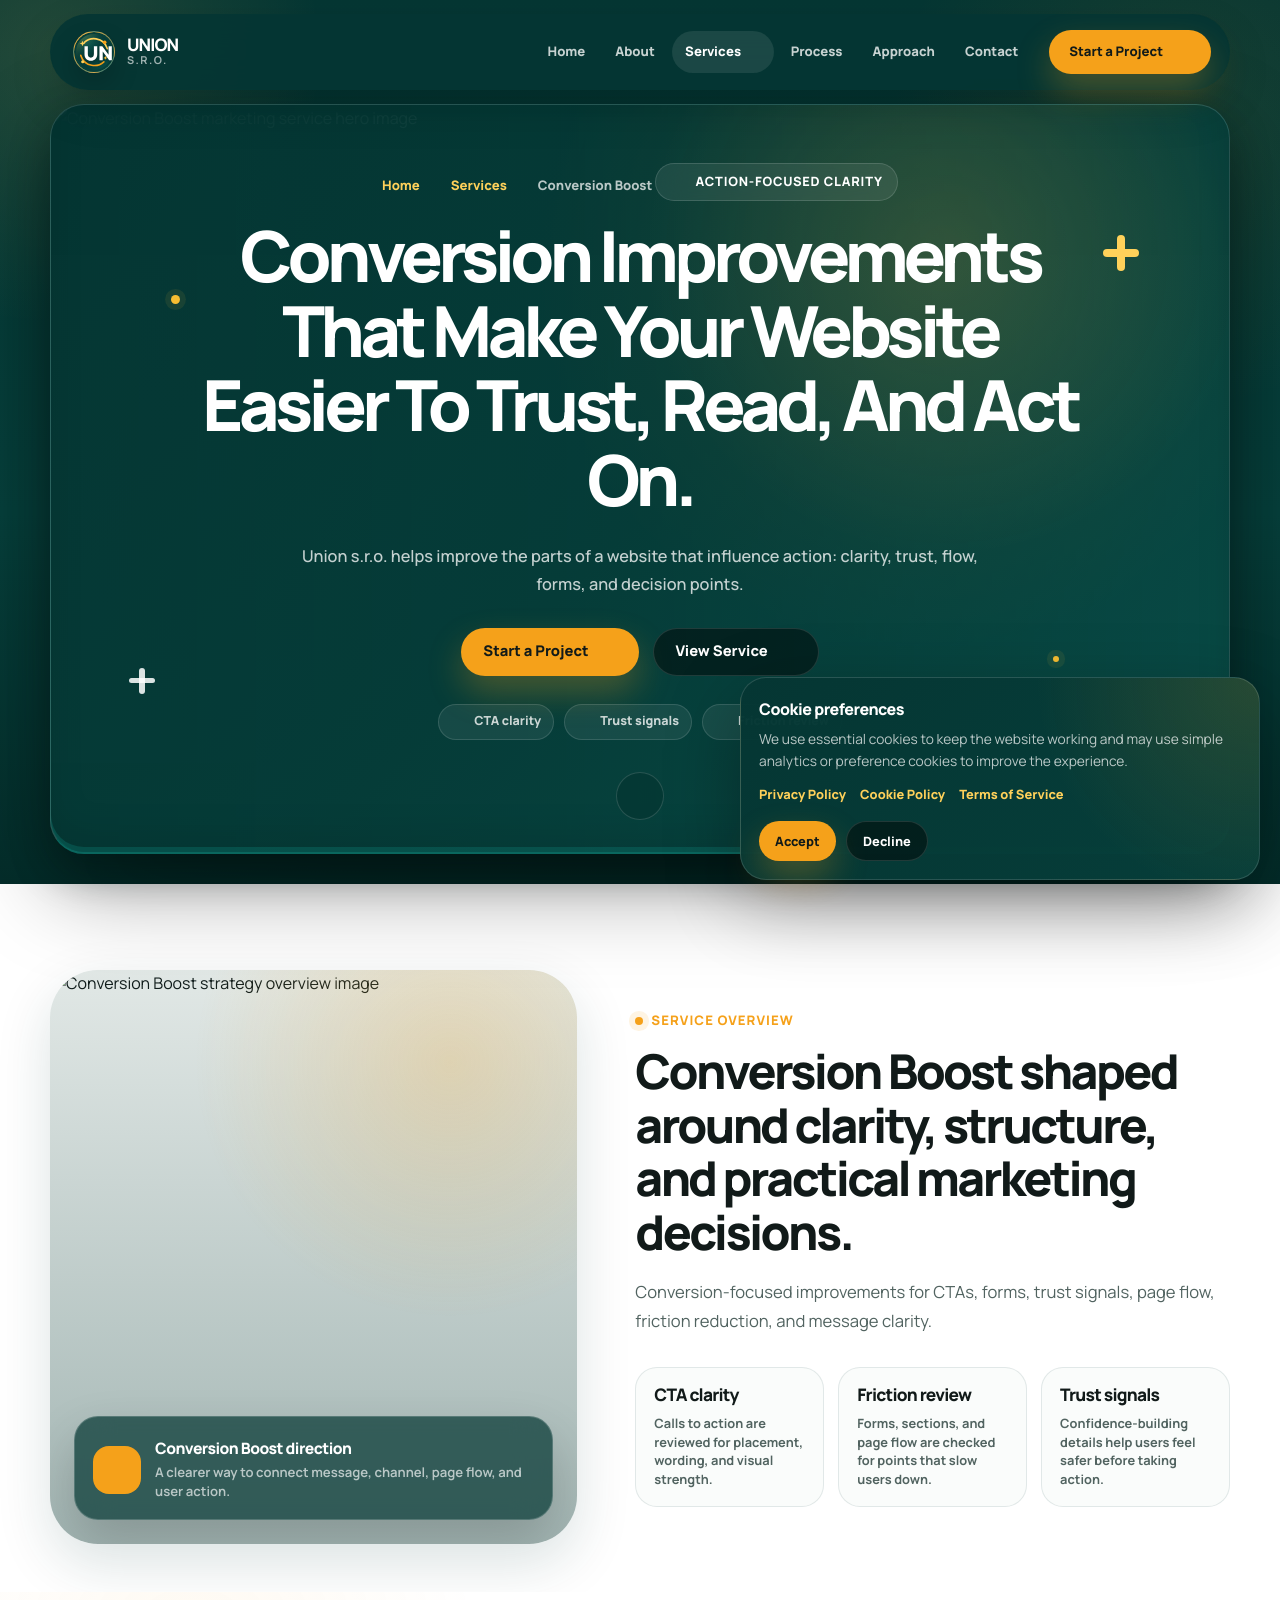
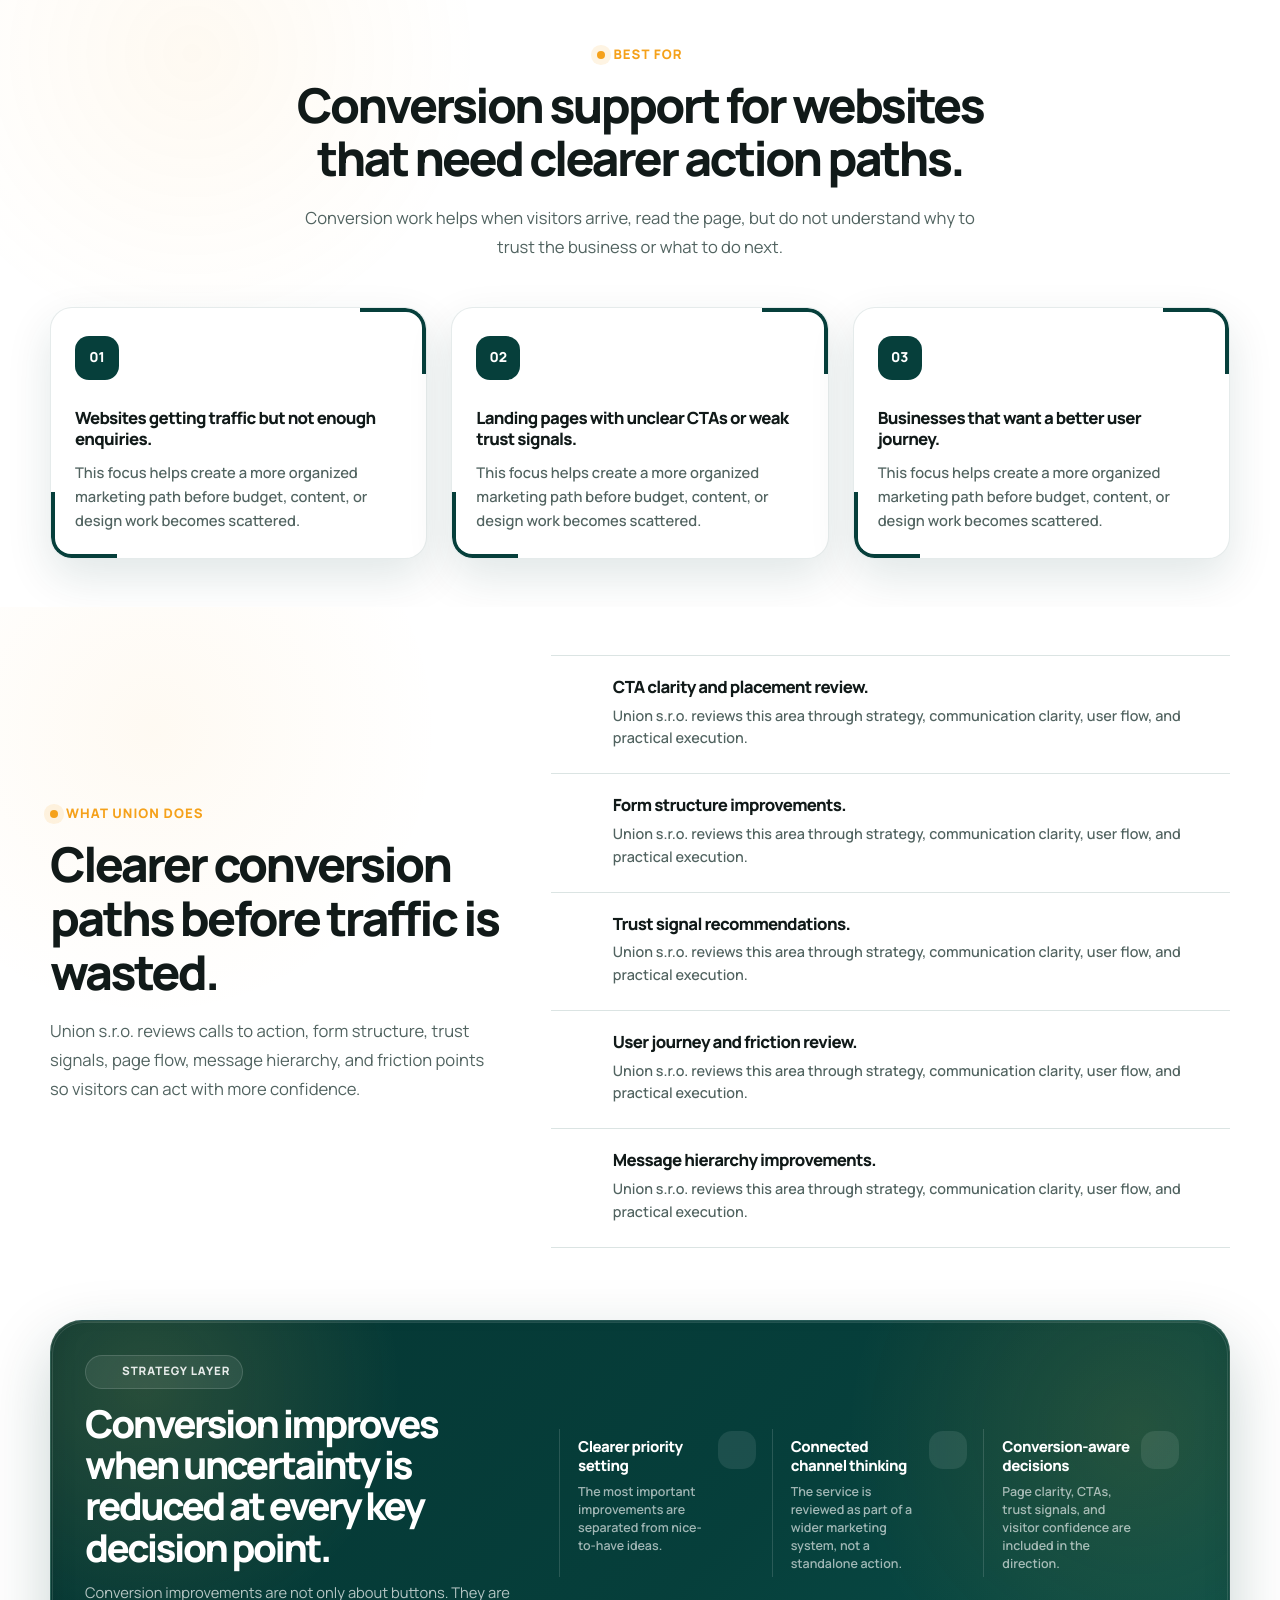
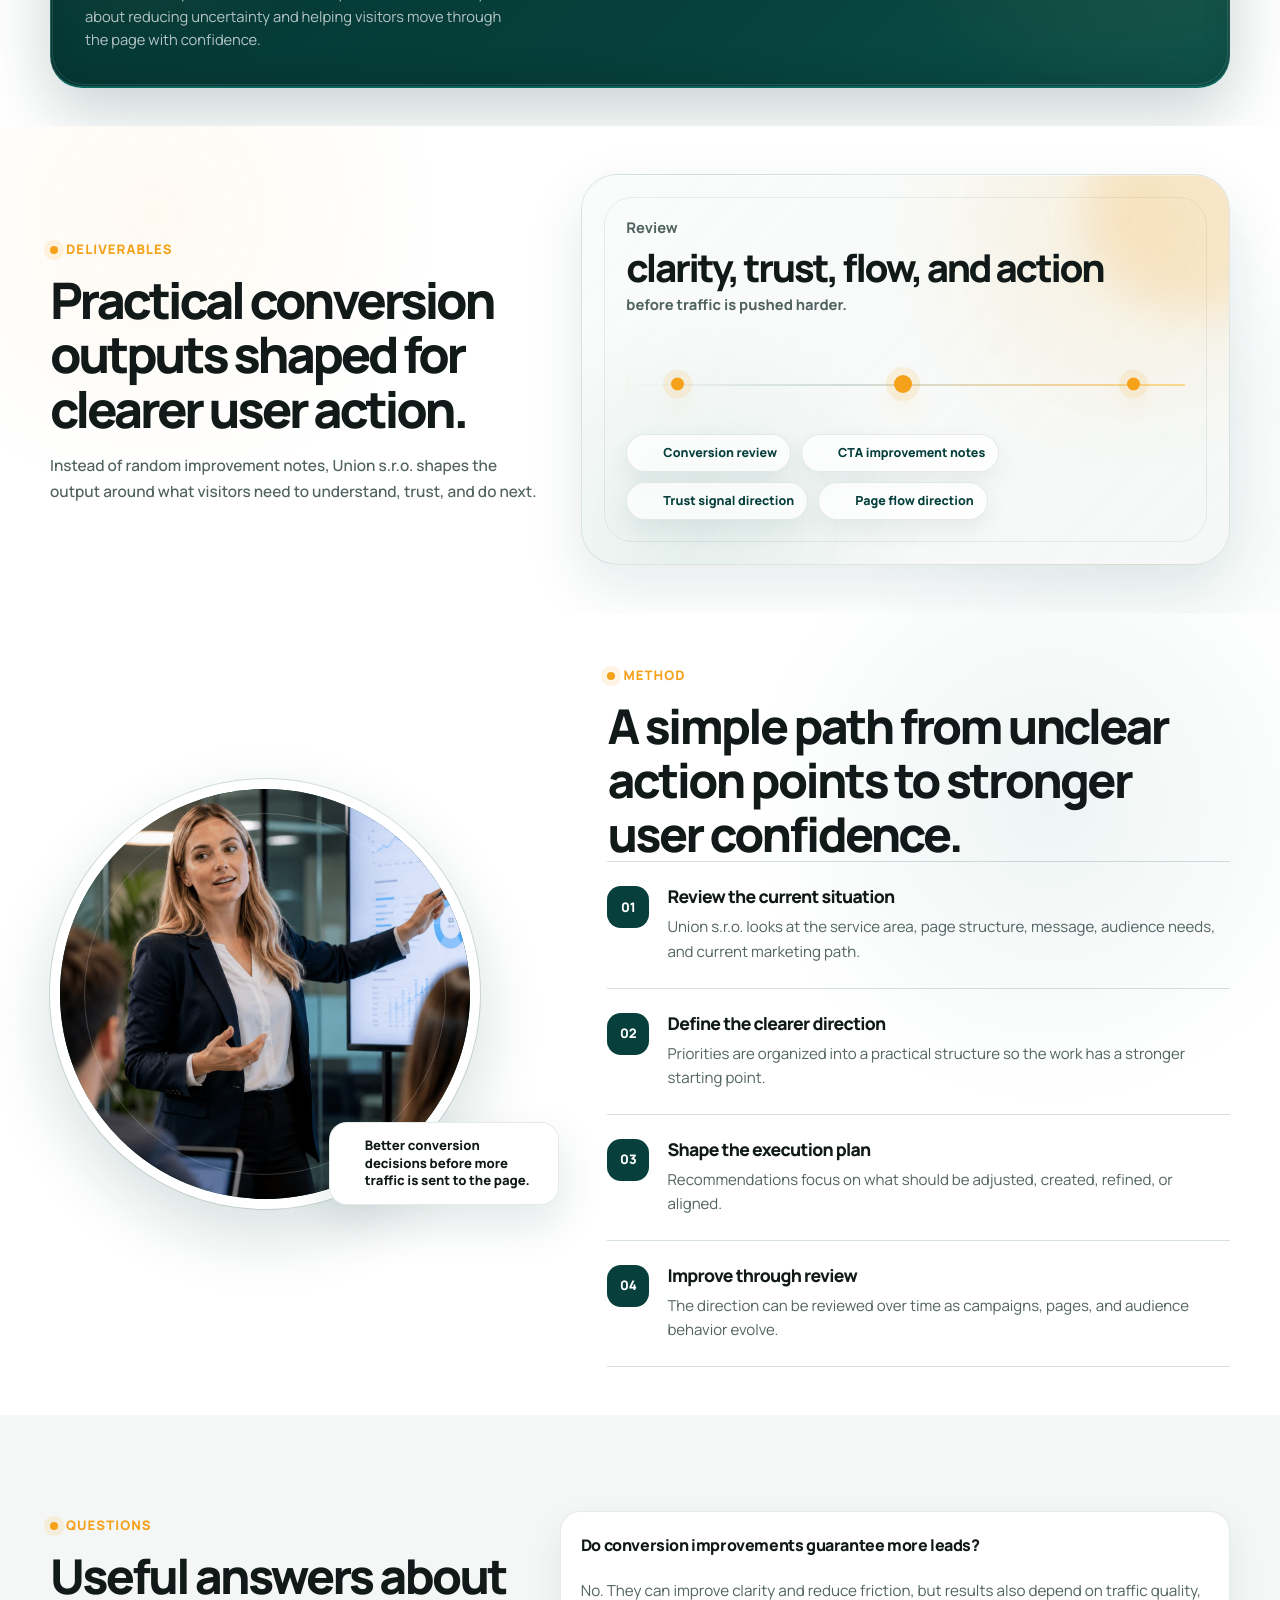
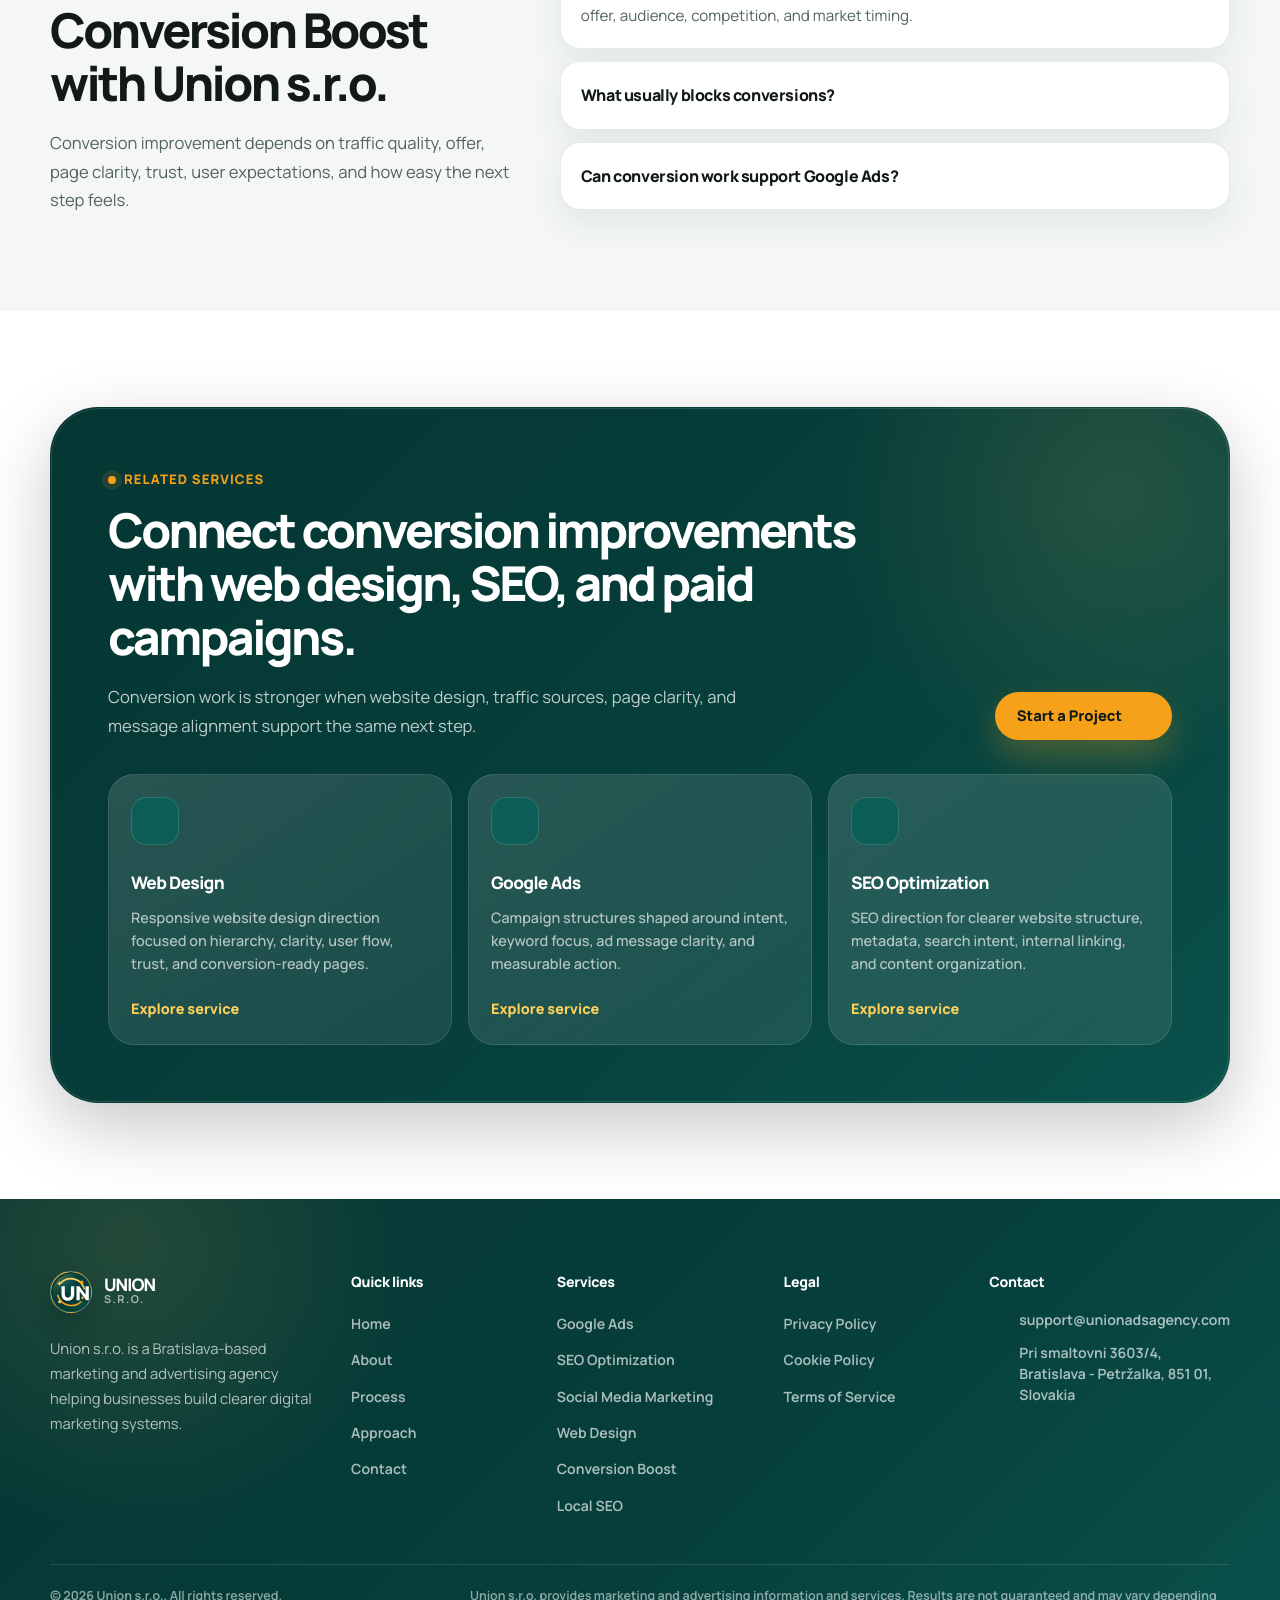
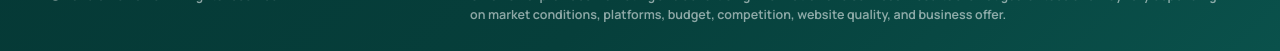
==== commit 1d99246f: "+" ====
--- a/conversion-boost.html
+++ b/conversion-boost.html
@@ -340,52 +340,65 @@
                 </div>
             </section>
 
-            <!-- =========================
-        7. DELIVERABLES
-      ========================== -->
-            <section class="section service-deliverables">
-                <div class="container">
-                    <div class="section-head section-head--center">
-                        <p class="section-kicker" data-reveal>Deliverables</p>
-
-                        <h2 class="section-title section-title--center" data-reveal>
-                            Practical conversion outputs shaped for clearer user action.
-                        </h2>
-                    </div>
-
-                    <div class="service-deliverables__grid" data-service-deliverables>
-                        <article class="deliverable-card" data-reveal>
-                            <span class="deliverable-card__icon" aria-hidden="true">
-                                <i data-lucide="clipboard-check"></i>
-                            </span>
-                            <h3 class="deliverable-card__title">Conversion review</h3>
-                            <p class="deliverable-card__text">
-                                A practical output designed to make the user journey easier to understand and improve.
-                            </p>
-                        </article>
-
-                        <article class="deliverable-card" data-reveal>
-                            <span class="deliverable-card__icon" aria-hidden="true">
-                                <i data-lucide="mouse-pointer-click"></i>
-                            </span>
-                            <h3 class="deliverable-card__title">CTA improvement notes</h3>
-                            <p class="deliverable-card__text">
-                                CTA wording, position, and visual strength are reviewed for clearer action.
-                            </p>
-                        </article>
-
-                        <article class="deliverable-card" data-reveal>
-                            <span class="deliverable-card__icon" aria-hidden="true">
-                                <i data-lucide="shield-check"></i>
-                            </span>
-                            <h3 class="deliverable-card__title">Trust signal direction</h3>
-                            <p class="deliverable-card__text">
-                                Trust elements are reviewed so visitors feel safer before submitting a request.
-                            </p>
-                        </article>
-                    </div>
-                </div>
-            </section>
+    <!-- =========================
+      7. DELIVERABLES
+    ========================== -->
+    <section class="section service-deliverables service-deliverables--canvas">
+        <div class="container">
+            <div class="deliverables-canvas">
+                <div class="deliverables-canvas__intro">
+                    <p class="section-kicker" data-reveal>Deliverables</p>
+    
+                    <h2 class="deliverables-canvas__title" data-reveal>
+                        Practical conversion outputs shaped for clearer user action.
+                    </h2>
+    
+                    <p class="deliverables-canvas__text" data-reveal>
+                        Instead of random improvement notes, Union s.r.o. shapes the output around what visitors need to
+                        understand, trust, and do next.
+                    </p>
+                </div>
+    
+                <div class="deliverables-canvas__visual" aria-label="Union s.r.o. deliverable flow" data-reveal>
+                    <span class="deliverables-canvas__glow" aria-hidden="true"></span>
+    
+                    <div class="deliverables-canvas__statement">
+                        <span>Review</span>
+                        <strong>clarity, trust, flow, and action</strong>
+                        <span>before traffic is pushed harder.</span>
+                    </div>
+    
+                    <div class="deliverables-canvas__flow" aria-hidden="true">
+                        <span></span>
+                        <span></span>
+                        <span></span>
+                    </div>
+    
+                    <div class="deliverables-canvas__outputs">
+                        <span>
+                            <i data-lucide="clipboard-check" aria-hidden="true"></i>
+                            Conversion review
+                        </span>
+    
+                        <span>
+                            <i data-lucide="mouse-pointer-click" aria-hidden="true"></i>
+                            CTA improvement notes
+                        </span>
+    
+                        <span>
+                            <i data-lucide="shield-check" aria-hidden="true"></i>
+                            Trust signal direction
+                        </span>
+    
+                        <span>
+                            <i data-lucide="arrow-up-right" aria-hidden="true"></i>
+                            Page flow direction
+                        </span>
+                    </div>
+                </div>
+            </div>
+        </div>
+    </section>
 
             <!-- =========================
         8. METHOD / PROCESS
--- a/css/services.css
+++ b/css/services.css
@@ -2411,4 +2411,443 @@
     padding: 0 !important;
     line-height: 1 !important;
     transform-origin: center center !important;
+}
+
+/* =====================================================
+   SERVICE DELIVERABLES — CANVAS VERSION
+   no cards, no list, no numbers
+===================================================== */
+
+.service-page .service-deliverables--canvas {
+    overflow: hidden;
+    background:
+        radial-gradient(circle at 12% 18%, rgba(245, 161, 26, 0.055), transparent 18rem),
+        radial-gradient(circle at 88% 70%, rgba(11, 106, 97, 0.06), transparent 18rem),
+        var(--color-bg-white);
+}
+
+.service-page .service-deliverables--canvas.section {
+    padding-top: 48px !important;
+    padding-bottom: 48px !important;
+}
+
+.service-page .deliverables-canvas {
+    display: grid;
+    grid-template-columns: minmax(0, 0.86fr) minmax(0, 1.14fr);
+    gap: 42px;
+    align-items: center;
+}
+
+.service-page .deliverables-canvas__intro {
+    max-width: 560px;
+}
+
+.service-page .deliverables-canvas__title {
+    color: var(--color-text-dark);
+    font-size: clamp(2rem, 4vw, 3.15rem);
+    font-weight: 900;
+    line-height: 1.08;
+    letter-spacing: -0.065em;
+}
+
+.service-page .deliverables-canvas__text {
+    max-width: 520px;
+    margin-top: 16px;
+    color: var(--color-text-muted);
+    font-size: 0.96rem;
+    font-weight: 550;
+    line-height: 1.68;
+}
+
+/* visual canvas */
+.service-page .deliverables-canvas__visual {
+    position: relative;
+    isolation: isolate;
+    min-height: 340px;
+    padding: clamp(26px, 4vw, 44px);
+    overflow: hidden;
+    border: 1px solid rgba(6, 63, 59, 0.11);
+    border-radius: 36px;
+    background:
+        radial-gradient(circle at 84% 14%, rgba(245, 161, 26, 0.12), transparent 15rem),
+        radial-gradient(circle at 18% 92%, rgba(11, 106, 97, 0.08), transparent 14rem),
+        linear-gradient(135deg, rgba(250, 252, 251, 0.98), rgba(244, 247, 245, 0.9));
+    box-shadow:
+        0 22px 58px rgba(8, 60, 57, 0.1),
+        inset 0 1px 0 rgba(255, 255, 255, 0.84);
+}
+
+.service-page .deliverables-canvas__visual::before {
+    content: "";
+    position: absolute;
+    inset: 22px;
+    z-index: -1;
+    border: 1px solid rgba(6, 63, 59, 0.08);
+    border-radius: 28px;
+    pointer-events: none;
+}
+
+.service-page .deliverables-canvas__glow {
+    position: absolute;
+    right: -80px;
+    top: -80px;
+    z-index: -1;
+    width: 220px;
+    height: 220px;
+    border-radius: 50%;
+    background: rgba(245, 161, 26, 0.16);
+    filter: blur(22px);
+    pointer-events: none;
+}
+
+/* main statement */
+.service-page .deliverables-canvas__statement {
+    position: relative;
+    z-index: 2;
+    max-width: 560px;
+    display: grid;
+    gap: 8px;
+}
+
+.service-page .deliverables-canvas__statement span {
+    color: var(--color-text-muted);
+    font-size: 0.92rem;
+    font-weight: 750;
+    line-height: 1.35;
+}
+
+.service-page .deliverables-canvas__statement strong {
+    max-width: 540px;
+    color: var(--color-text-dark);
+    font-size: clamp(1.75rem, 3vw, 2.55rem);
+    font-weight: 900;
+    line-height: 1.08;
+    letter-spacing: -0.06em;
+}
+
+/* decorative flow line */
+.service-page .deliverables-canvas__flow {
+    position: relative;
+    z-index: 1;
+    height: 84px;
+    margin: 26px 0 8px;
+}
+
+.service-page .deliverables-canvas__flow::before {
+    content: "";
+    position: absolute;
+    left: 0;
+    right: 0;
+    top: 50%;
+    height: 1px;
+    background: linear-gradient(90deg,
+            transparent,
+            rgba(6, 63, 59, 0.2),
+            rgba(245, 161, 26, 0.52),
+            rgba(6, 63, 59, 0.18),
+            transparent);
+}
+
+.service-page .deliverables-canvas__flow span {
+    position: absolute;
+    top: 50%;
+    display: block;
+    width: 13px;
+    height: 13px;
+    border-radius: 50%;
+    background: var(--color-accent-orange);
+    box-shadow:
+        0 0 0 8px rgba(245, 161, 26, 0.12),
+        0 14px 24px rgba(245, 161, 26, 0.22);
+    transform: translateY(-50%);
+}
+
+.service-page .deliverables-canvas__flow span:nth-child(1) {
+    left: 8%;
+}
+
+.service-page .deliverables-canvas__flow span:nth-child(2) {
+    left: 48%;
+    width: 18px;
+    height: 18px;
+}
+
+.service-page .deliverables-canvas__flow span:nth-child(3) {
+    right: 8%;
+}
+
+/* outputs as integrated phrase chips, not cards */
+.service-page .deliverables-canvas__outputs {
+    position: relative;
+    z-index: 2;
+    display: flex;
+    flex-wrap: wrap;
+    gap: 10px;
+}
+
+.service-page .deliverables-canvas__outputs span {
+    display: inline-flex;
+    align-items: center;
+    gap: 8px;
+    min-height: 38px;
+    padding: 0 13px;
+    border: 1px solid rgba(6, 63, 59, 0.1);
+    border-radius: 999px;
+    color: var(--color-bg-dark);
+    background: rgba(255, 255, 255, 0.74);
+    box-shadow: 0 10px 24px rgba(8, 60, 57, 0.07);
+    font-size: 0.78rem;
+    font-weight: 900;
+    line-height: 1;
+    transition:
+        transform 260ms ease,
+        border-color 260ms ease,
+        color 260ms ease,
+        background 260ms ease;
+}
+
+.service-page .deliverables-canvas__outputs i,
+.service-page .deliverables-canvas__outputs svg {
+    width: 15px;
+    height: 15px;
+    color: var(--color-accent-orange);
+    stroke-width: 2.45;
+}
+
+.service-page .deliverables-canvas__outputs span:hover {
+    transform: translateY(-3px);
+    color: #111a19;
+    border-color: rgba(245, 161, 26, 0.38);
+    background: rgba(245, 161, 26, 0.14);
+}
+
+/* tablet */
+@media (max-width: 980px) {
+    .service-page .service-deliverables--canvas.section {
+        padding-top: 38px !important;
+        padding-bottom: 38px !important;
+    }
+
+    .service-page .deliverables-canvas {
+        grid-template-columns: 1fr;
+        gap: 28px;
+    }
+
+    .service-page .deliverables-canvas__intro {
+        max-width: 760px;
+        margin-inline: auto;
+        text-align: center;
+    }
+
+    .service-page .deliverables-canvas__text {
+        margin-inline: auto;
+    }
+
+    .service-page .deliverables-canvas__visual {
+        min-height: 300px;
+    }
+
+    .service-page .deliverables-canvas__outputs {
+        justify-content: center;
+    }
+}
+
+/* mobile */
+@media (max-width: 720px) {
+    .service-page .service-deliverables--canvas.section {
+        padding-top: 32px !important;
+        padding-bottom: 32px !important;
+    }
+
+    .service-page .deliverables-canvas {
+        gap: 22px;
+    }
+
+    .service-page .deliverables-canvas__intro {
+        text-align: left;
+    }
+
+    .service-page .deliverables-canvas__visual {
+        min-height: auto;
+        padding: 22px 16px;
+        border-radius: 28px;
+    }
+
+    .service-page .deliverables-canvas__visual::before {
+        inset: 12px;
+        border-radius: 22px;
+    }
+
+    .service-page .deliverables-canvas__statement strong {
+        font-size: clamp(1.55rem, 8vw, 2.15rem);
+    }
+
+    .service-page .deliverables-canvas__flow {
+        height: 56px;
+        margin: 22px 0 10px;
+    }
+
+    .service-page .deliverables-canvas__flow span {
+        width: 10px;
+        height: 10px;
+        box-shadow: 0 0 0 6px rgba(245, 161, 26, 0.12);
+    }
+
+    .service-page .deliverables-canvas__flow span:nth-child(2) {
+        width: 14px;
+        height: 14px;
+    }
+
+    .service-page .deliverables-canvas__outputs {
+        display: grid;
+        grid-template-columns: 1fr;
+        gap: 8px;
+    }
+
+    .service-page .deliverables-canvas__outputs span {
+        justify-content: center;
+        min-height: 36px;
+    }
+
+    .service-page .deliverables-canvas__outputs span:hover {
+        transform: none;
+    }
+}
+
+/* =====================================================
+   DELIVERABLES CANVAS — MOVING FLOW LINE
+===================================================== */
+
+.service-page .deliverables-canvas__flow {
+    overflow: hidden;
+}
+
+/* базовая линия становится живой */
+.service-page .deliverables-canvas__flow::before {
+    height: 2px !important;
+    background: linear-gradient(90deg,
+            transparent 0%,
+            rgba(6, 63, 59, 0.16) 18%,
+            rgba(245, 161, 26, 0.42) 38%,
+            rgba(255, 209, 90, 0.72) 50%,
+            rgba(245, 161, 26, 0.42) 62%,
+            rgba(6, 63, 59, 0.16) 82%,
+            transparent 100%) !important;
+    background-size: 220% 100% !important;
+    animation: deliverablesFlowLine 4.2s linear infinite;
+}
+
+/* световой блик, который проходит поверх линии */
+.service-page .deliverables-canvas__flow::after {
+    content: "";
+    position: absolute;
+    left: -28%;
+    top: 50%;
+    z-index: 2;
+    width: 28%;
+    height: 2px;
+    border-radius: 999px;
+    background: linear-gradient(90deg,
+            transparent,
+            rgba(255, 209, 90, 0.95),
+            transparent);
+    box-shadow: 0 0 18px rgba(245, 161, 26, 0.55);
+    transform: translateY(-50%);
+    animation: deliverablesFlowGlow 3.2s ease-in-out infinite;
+}
+
+/* точки тоже чуть двигаются/дышат */
+.service-page .deliverables-canvas__flow span {
+    animation: deliverablesFlowPulse 2.4s ease-in-out infinite;
+}
+
+.service-page .deliverables-canvas__flow span:nth-child(2) {
+    animation-delay: 0.35s;
+}
+
+.service-page .deliverables-canvas__flow span:nth-child(3) {
+    animation-delay: 0.7s;
+}
+
+@keyframes deliverablesFlowLine {
+    0% {
+        background-position: 0% 50%;
+    }
+
+    100% {
+        background-position: 220% 50%;
+    }
+}
+
+@keyframes deliverablesFlowGlow {
+    0% {
+        left: -28%;
+        opacity: 0;
+    }
+
+    14% {
+        opacity: 1;
+    }
+
+    82% {
+        opacity: 1;
+    }
+
+    100% {
+        left: 100%;
+        opacity: 0;
+    }
+}
+
+@keyframes deliverablesFlowPulse {
+
+    0%,
+    100% {
+        transform: translateY(-50%) scale(1);
+        box-shadow:
+            0 0 0 8px rgba(245, 161, 26, 0.12),
+            0 14px 24px rgba(245, 161, 26, 0.22);
+    }
+
+    50% {
+        transform: translateY(-50%) scale(1.18);
+        box-shadow:
+            0 0 0 11px rgba(245, 161, 26, 0.18),
+            0 18px 32px rgba(245, 161, 26, 0.34);
+    }
+}
+
+/* на мобилке анимация мягче */
+@media (max-width: 720px) {
+    .service-page .deliverables-canvas__flow::after {
+        height: 1.5px;
+        animation-duration: 3.8s;
+    }
+
+    .service-page .deliverables-canvas__flow span {
+        animation-duration: 2.8s;
+    }
+}
+
+/* =====================================================
+   SERVICE METHOD — HALF TOP/BOTTOM PADDING
+===================================================== */
+
+.service-page .service-method.section {
+    padding-top: 48px !important;
+    padding-bottom: 48px !important;
+}
+
+@media (max-width: 980px) {
+    .service-page .service-method.section {
+        padding-top: 38px !important;
+        padding-bottom: 38px !important;
+    }
+}
+
+@media (max-width: 720px) {
+    .service-page .service-method.section {
+        padding-top: 32px !important;
+        padding-bottom: 32px !important;
+    }
 }
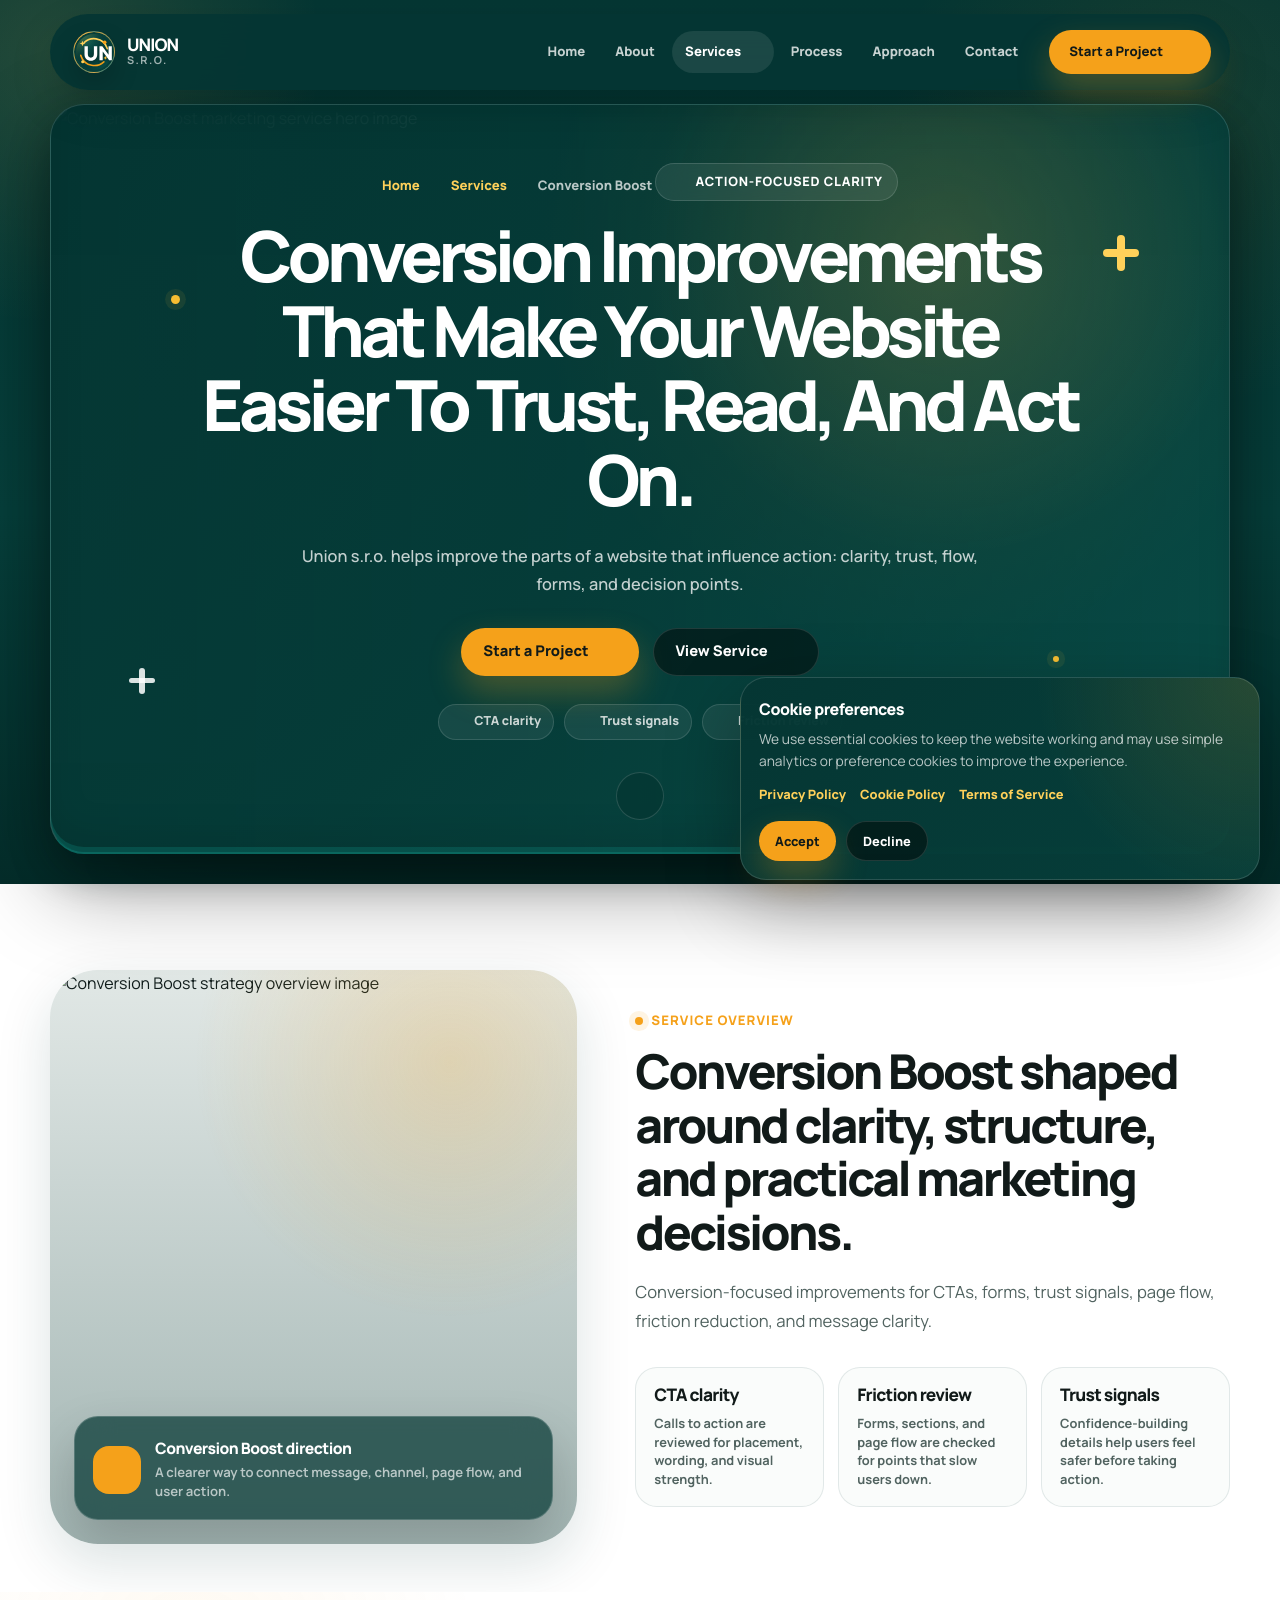
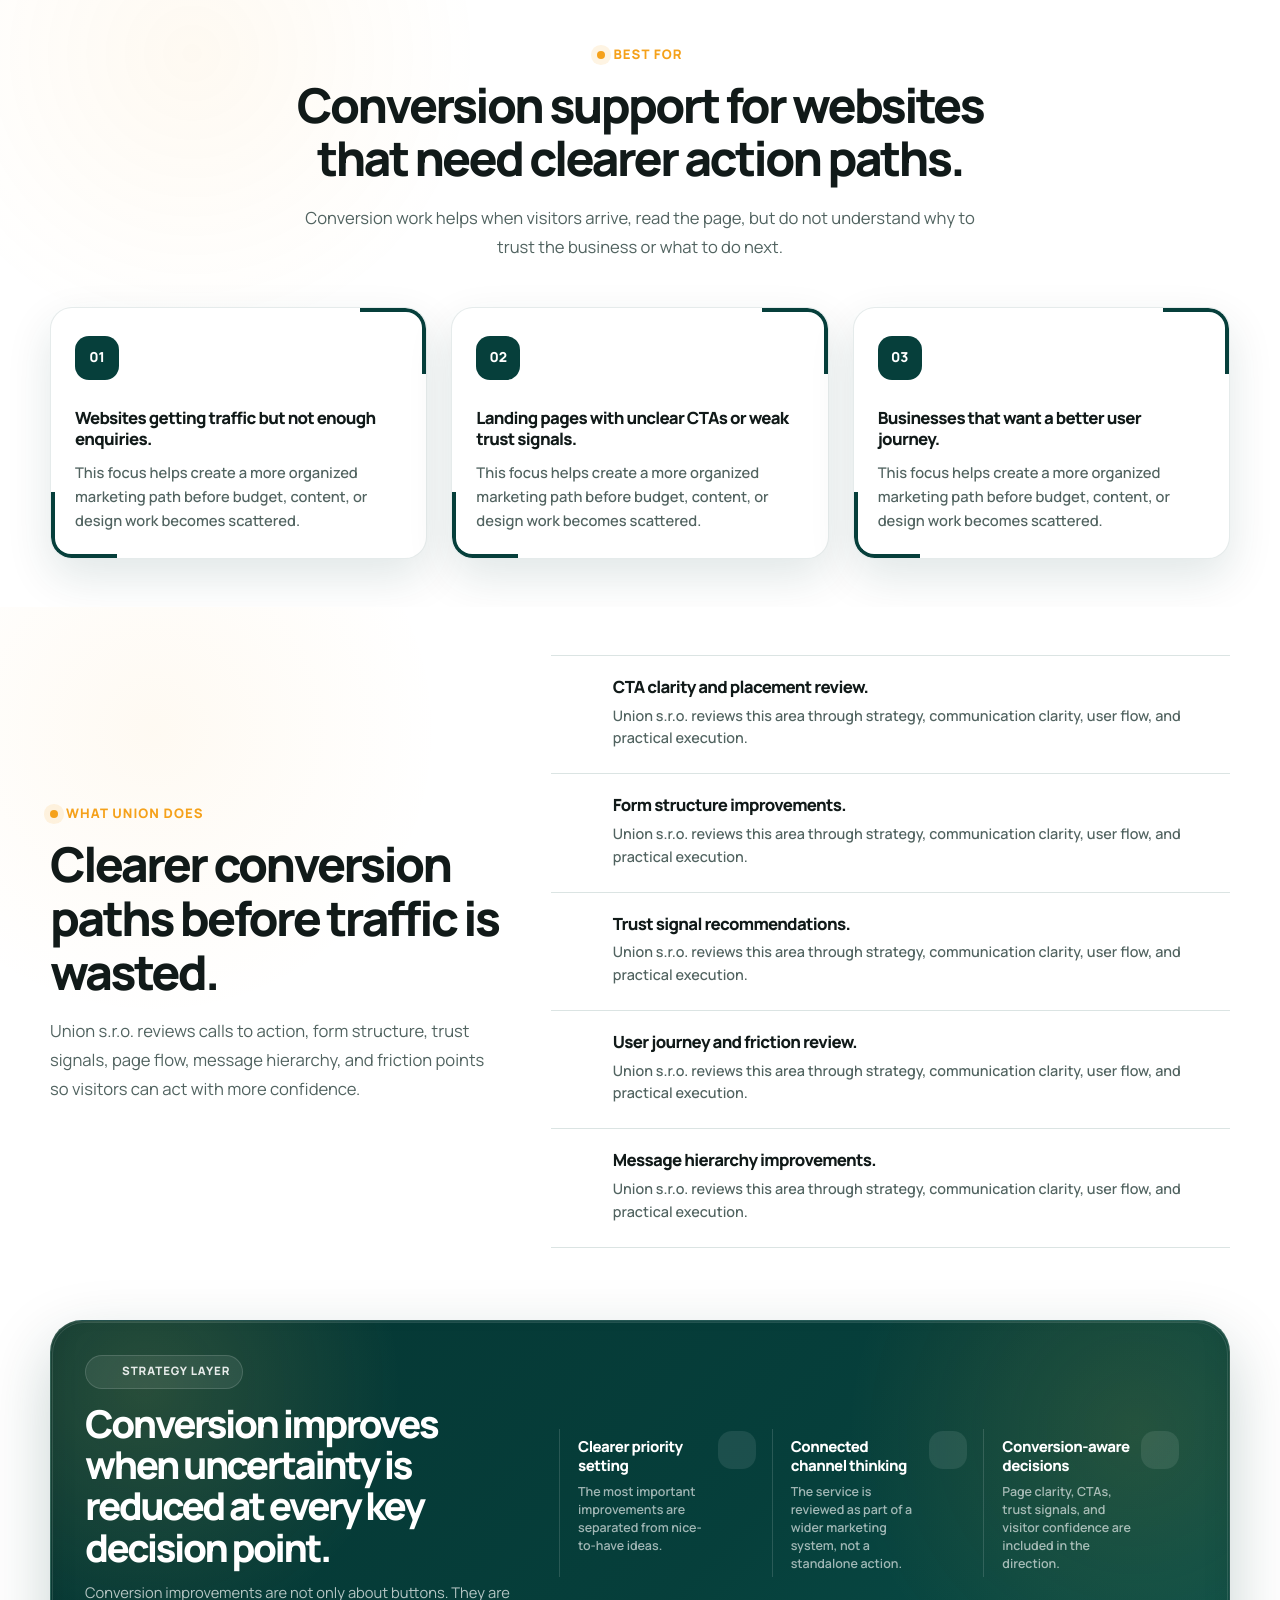
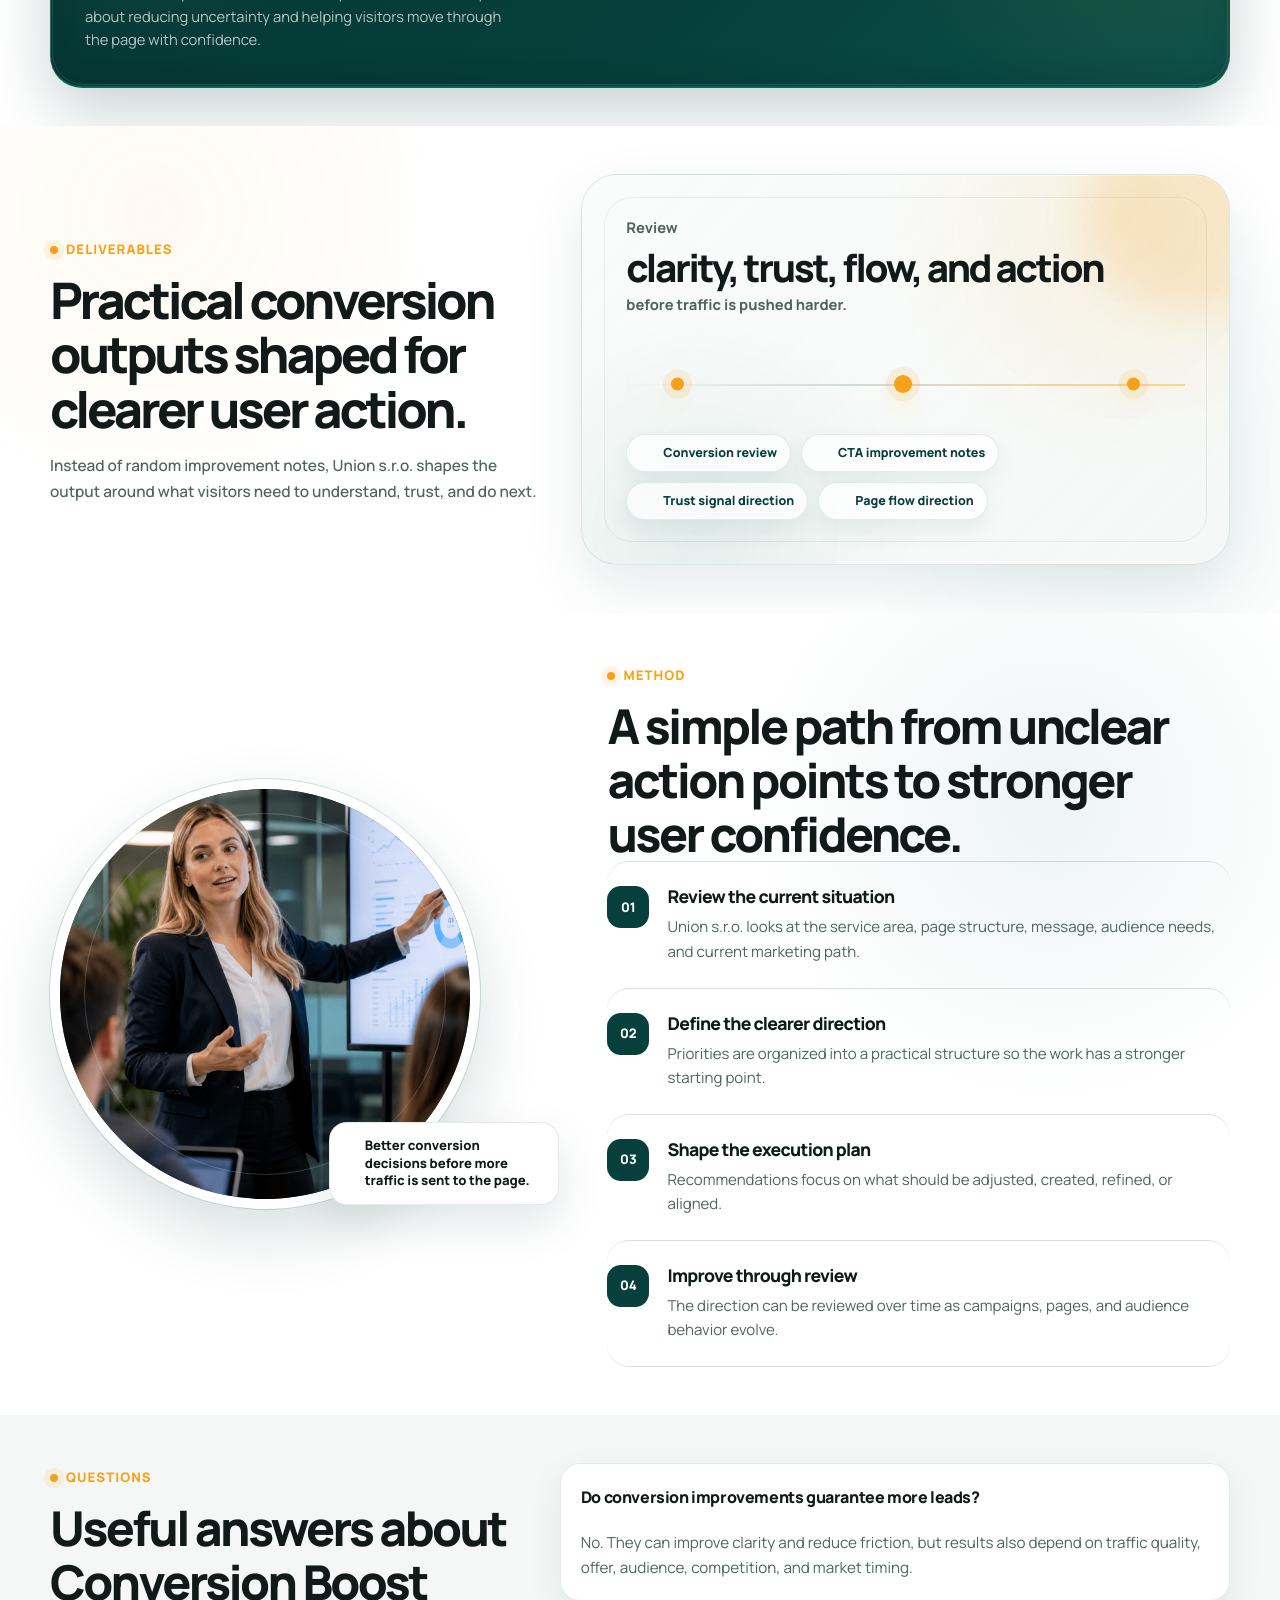
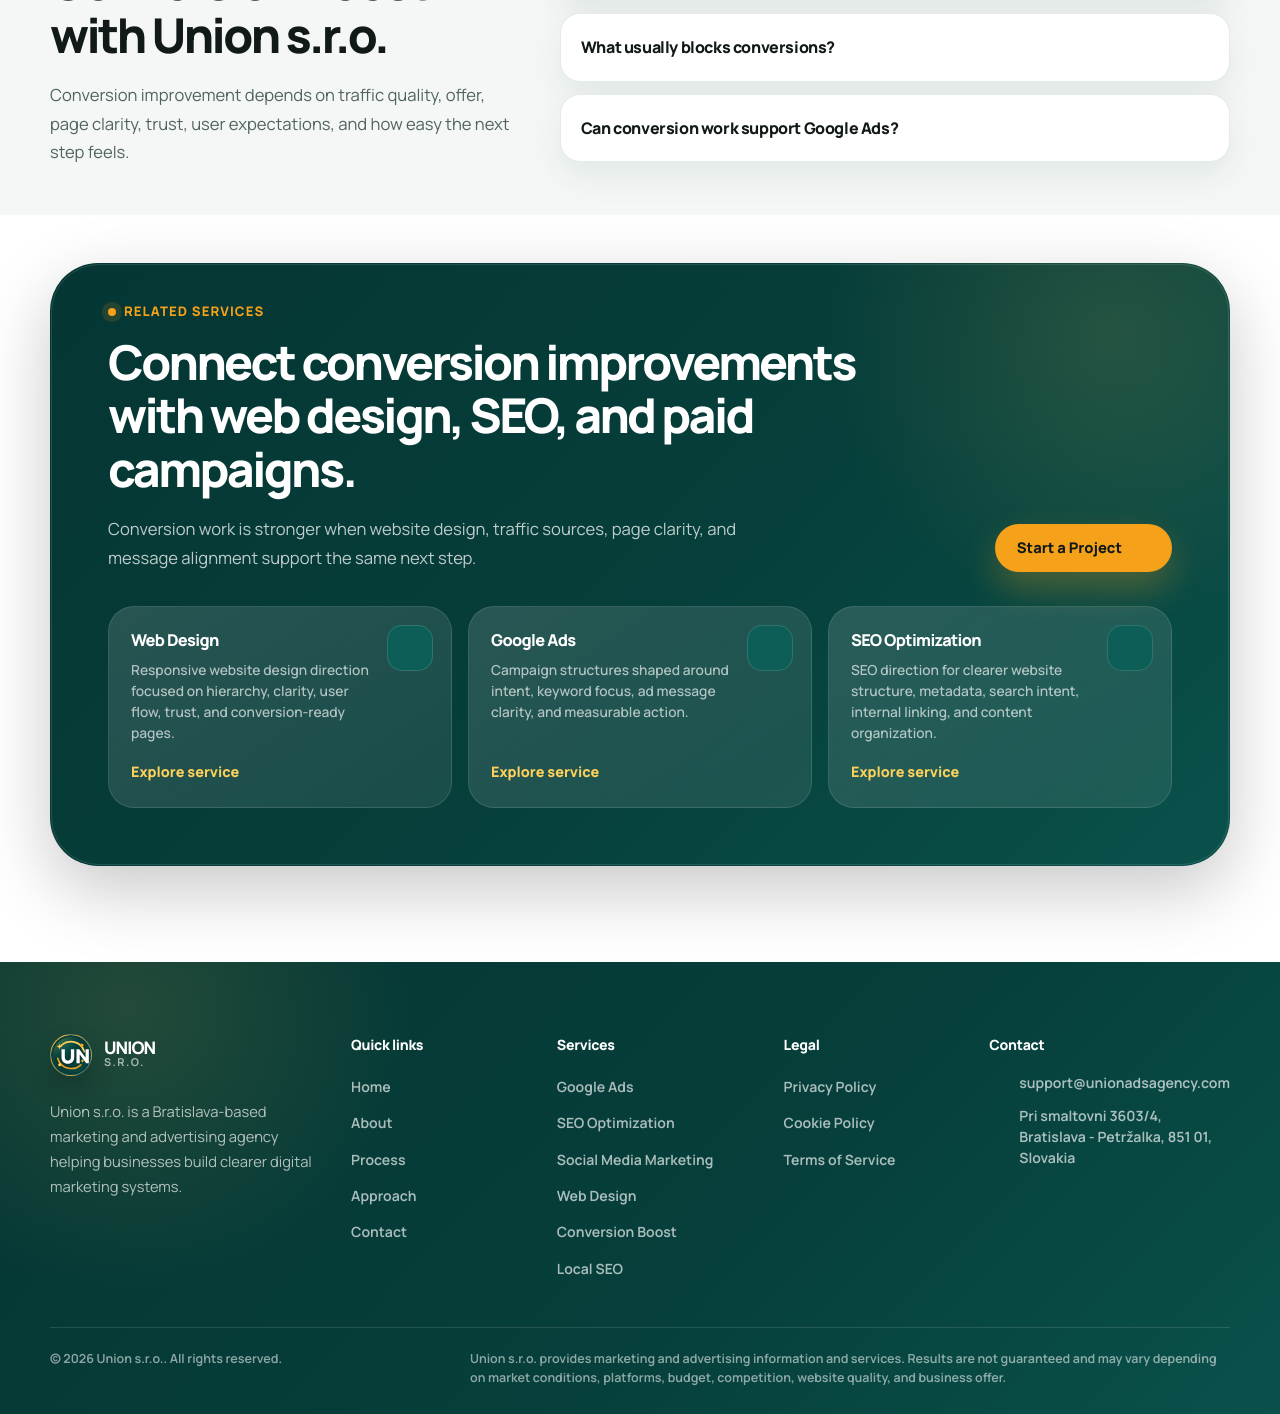
==== commit 31a267dc: "update" ====
--- a/conversion-boost.html
+++ b/conversion-boost.html
@@ -21,14 +21,10 @@
 
     <div class="site" data-service-page>
 
-        <!-- =========================
-      1. HEADER
-    ========================== -->
+
         <div data-site-header></div>
 
-        <!-- =========================
-      2. SERVICE HERO
-    ========================== -->
+
         <section class="service-hero-wrap" aria-label="Conversion Boost service hero">
             <div class="service-hero">
                 <div class="service-hero__bg" aria-hidden="true">
@@ -105,9 +101,7 @@
 
         <main class="service-main">
 
-            <!-- =========================
-        3. SERVICE OVERVIEW
-      ========================== -->
+
             <section class="section service-overview" id="overview">
                 <div class="container">
                     <div class="service-overview__grid">
@@ -166,9 +160,7 @@
                 </div>
             </section>
 
-            <!-- =========================
-        4. BEST FOR / WHO IT FITS
-      ========================== -->
+
             <section class="section service-fit">
                 <div class="container">
                     <div class="section-head section-head--center">
@@ -215,9 +207,7 @@
                 </div>
             </section>
 
-            <!-- =========================
-          5. WHAT UNION DOES
-        ========================== -->
+
             <section class="section service-does service-does--clean">
                 <div class="container">
                     <div class="service-does__grid">
@@ -279,9 +269,7 @@
                 </div>
             </section>
 
-            <!-- =========================
-        6. STRATEGY LAYER
-      ========================== -->
+
             <section class="section service-strategy service-strategy--compact">
                 <div class="container">
                     <div class="dark-panel service-strategy__panel">
@@ -340,56 +328,54 @@
                 </div>
             </section>
 
-    <!-- =========================
-      7. DELIVERABLES
-    ========================== -->
+
     <section class="section service-deliverables service-deliverables--canvas">
         <div class="container">
             <div class="deliverables-canvas">
                 <div class="deliverables-canvas__intro">
                     <p class="section-kicker" data-reveal>Deliverables</p>
-    
+
                     <h2 class="deliverables-canvas__title" data-reveal>
                         Practical conversion outputs shaped for clearer user action.
                     </h2>
-    
+
                     <p class="deliverables-canvas__text" data-reveal>
                         Instead of random improvement notes, Union s.r.o. shapes the output around what visitors need to
                         understand, trust, and do next.
                     </p>
                 </div>
-    
+
                 <div class="deliverables-canvas__visual" aria-label="Union s.r.o. deliverable flow" data-reveal>
                     <span class="deliverables-canvas__glow" aria-hidden="true"></span>
-    
+
                     <div class="deliverables-canvas__statement">
                         <span>Review</span>
                         <strong>clarity, trust, flow, and action</strong>
                         <span>before traffic is pushed harder.</span>
                     </div>
-    
+
                     <div class="deliverables-canvas__flow" aria-hidden="true">
                         <span></span>
                         <span></span>
                         <span></span>
                     </div>
-    
+
                     <div class="deliverables-canvas__outputs">
                         <span>
                             <i data-lucide="clipboard-check" aria-hidden="true"></i>
                             Conversion review
                         </span>
-    
+
                         <span>
                             <i data-lucide="mouse-pointer-click" aria-hidden="true"></i>
                             CTA improvement notes
                         </span>
-    
+
                         <span>
                             <i data-lucide="shield-check" aria-hidden="true"></i>
                             Trust signal direction
                         </span>
-    
+
                         <span>
                             <i data-lucide="arrow-up-right" aria-hidden="true"></i>
                             Page flow direction
@@ -400,9 +386,7 @@
         </div>
     </section>
 
-            <!-- =========================
-        8. METHOD / PROCESS
-      ========================== -->
+
             <section class="section service-method">
                 <div class="container">
                     <div class="service-method__grid">
@@ -465,9 +449,7 @@
                 </div>
             </section>
 
-            <!-- =========================
-        9. FAQ
-      ========================== -->
+
             <section class="section service-faq">
                 <div class="container">
                     <div class="service-faq__grid">
@@ -506,9 +488,7 @@
                 </div>
             </section>
 
-            <!-- =========================
-        10. RELATED SERVICES / CTA
-      ========================== -->
+
             <section class="section service-related">
                 <div class="container">
                     <div class="dark-panel service-related__panel">
@@ -557,9 +537,7 @@
 
         </main>
 
-        <!-- =========================
-      11. FOOTER
-    ========================== -->
+
         <div data-site-footer></div>
     </div>
 
--- a/css/base.css
+++ b/css/base.css
@@ -49,9 +49,7 @@
     --transition-slow: 420ms cubic-bezier(0.16, 1, 0.3, 1);
 }
 
-/* ==============================
-   RESET / BASE
-============================== */
+
 
 *,
 *::before,
@@ -153,9 +151,7 @@
     outline-offset: 4px;
 }
 
-/* ==============================
-   LAYOUT HELPERS
-============================== */
+
 
 .site {
     position: relative;
@@ -267,9 +263,7 @@
     margin-right: auto;
 }
 
-/* ==============================
-   BUTTONS
-============================== */
+
 
 .btn {
     position: relative;
@@ -388,9 +382,7 @@
     transform: translateX(4px);
 }
 
-/* ==============================
-   HEADER
-============================== */
+
 
 .site-header {
     position: sticky;
@@ -556,9 +548,7 @@
     display: inline-flex;
 }
 
-/* ==============================
-   SERVICES DROPDOWN
-============================== */
+
 
 .services-dropdown {
     position: absolute;
@@ -651,9 +641,7 @@
     line-height: 1.45;
 }
 
-/* ==============================
-   BURGER / MOBILE MENU
-============================== */
+
 
 .burger {
     display: none;
@@ -880,9 +868,7 @@
     display: none !important;
 }
 
-/* ==============================
-   CARDS / CORNER LINES
-============================== */
+
 
 .corner-card {
     position: relative;
@@ -978,9 +964,7 @@
     border-radius: inherit;
 }
 
-/* ==============================
-   FORMS
-============================== */
+
 
 .form {
     display: grid;
@@ -1129,9 +1113,7 @@
     border: 1px solid rgba(245, 161, 26, 0.28);
 }
 
-/* ==============================
-   FAQ
-============================== */
+
 
 .faq-list {
     display: grid;
@@ -1197,9 +1179,7 @@
     line-height: 1.65;
 }
 
-/* ==============================
-   COOKIE BANNER
-============================== */
+
 
 .cookie-banner {
     position: fixed;
@@ -1268,9 +1248,7 @@
     font-size: 0.8rem;
 }
 
-/* ==============================
-   FOOTER
-============================== */
+
 
 .site-footer {
     position: relative;
@@ -1364,9 +1342,7 @@
     max-width: 760px;
 }
 
-/* ==============================
-   DECORATIONS
-============================== */
+
 
 .sparkle {
     position: absolute;
@@ -1425,9 +1401,7 @@
     color: var(--color-accent-gold);
 }
 
-/* ==============================
-   RESPONSIVE
-============================== */
+
 
 @media (max-width: 1120px) {
     :root {
@@ -1642,9 +1616,7 @@
     }
 }
 
-/* =====================================================
-   MOBILE MENU HARD FIX
-===================================================== */
+
 
 .mobile-menu {
     z-index: 10000000 !important;
--- a/css/services.css
+++ b/css/services.css
@@ -1,6 +1,4 @@
-/* ==============================
-   SERVICE PAGES
-============================== */
+
 
 .service-page {
     background: var(--color-bg-light);
@@ -11,9 +9,7 @@
     background: var(--color-bg-white);
 }
 
-/* ==============================
-   SERVICE HERO
-============================== */
+
 
 .service-hero-wrap {
     position: relative;
@@ -273,9 +269,7 @@
     height: 6px;
 }
 
-/* ==============================
-   SERVICE INTRO / OVERVIEW
-============================== */
+
 
 .service-overview {
     padding-top: 86px;
@@ -419,9 +413,7 @@
     line-height: 1.45;
 }
 
-/* ==============================
-   BEST FOR
-============================== */
+
 
 .service-fit {
     background:
@@ -469,9 +461,7 @@
     line-height: 1.62;
 }
 
-/* ==============================
-   WHAT UNION DOES
-============================== */
+
 
 .service-does {
     background: var(--color-bg-soft);
@@ -547,9 +537,7 @@
     line-height: 1.58;
 }
 
-/* ==============================
-   STRATEGY LAYER
-============================== */
+
 
 .service-strategy {
     background: var(--color-bg-white);
@@ -655,9 +643,7 @@
     line-height: 1.5;
 }
 
-/* ==============================
-   DELIVERABLES
-============================== */
+
 
 .service-deliverables {
     background: var(--color-bg-white);
@@ -741,9 +727,7 @@
     line-height: 1.5;
 }
 
-/* ==============================
-   METHOD / PROCESS
-============================== */
+
 
 .service-method {
     background:
@@ -869,9 +853,7 @@
     line-height: 1.6;
 }
 
-/* ==============================
-   SERVICE FAQ
-============================== */
+
 
 .service-faq {
     background: var(--color-bg-soft);
@@ -889,9 +871,7 @@
     top: 116px;
 }
 
-/* ==============================
-   RELATED SERVICES / CTA
-============================== */
+
 
 .service-related {
     background: var(--color-bg-white);
@@ -986,9 +966,7 @@
     color: var(--color-accent-orange);
 }
 
-/* ==============================
-   RESPONSIVE
-============================== */
+
 
 @media (max-width: 1120px) {
     .service-hero {
@@ -1321,10 +1299,7 @@
     }
 }
 
-/* =====================================================
-   SERVICE HERO — SAME OUTER STYLE AS HOME HERO
-   убираем белые боковые зоны и белый низ
-===================================================== */
+
 
 .service-page .service-hero-wrap {
     position: relative;
@@ -1340,14 +1315,14 @@
             #042d2a 100%) !important;
 }
 
-/* убираем белую волну/белый низ */
+
 .service-page .service-hero::before,
 .service-page .service-hero::after {
     display: none !important;
     content: none !important;
 }
 
-/* border + объем как на главной hero */
+
 .service-page .service-hero {
     position: relative;
     z-index: 1;
@@ -1362,7 +1337,7 @@
         inset 0 -18px 34px rgba(0, 0, 0, 0.12) !important;
 }
 
-/* мягкая тень снизу под hero */
+
 .service-page .service-hero-wrap::after {
     content: "";
     position: absolute;
@@ -1378,13 +1353,13 @@
     pointer-events: none;
 }
 
-/* чтобы фон-картинка внутри не вылезала за новые бордеры */
+
 .service-page .service-hero__bg {
     border-radius: inherit;
     overflow: hidden;
 }
 
-/* tablet */
+
 @media (max-width: 980px) {
     .service-page .service-hero-wrap {
         padding-top: 88px !important;
@@ -1406,7 +1381,7 @@
     }
 }
 
-/* mobile */
+
 @media (max-width: 720px) {
     .service-page .service-hero-wrap {
         padding-top: 78px !important;
@@ -1424,10 +1399,7 @@
     }
 }
 
-/* =====================================================
-   SERVICE PAGES — FIXED HEADER
-   same behavior as home page header
-===================================================== */
+
 
 .service-page .site>[data-site-header] {
     position: fixed !important;
@@ -1439,7 +1411,7 @@
     transform: translateX(-50%) !important;
 }
 
-/* header inside wrapper */
+
 .service-page .site>[data-site-header] .site-header,
 .service-page .site>[data-site-header] .site-header--hero {
     position: relative !important;
@@ -1449,7 +1421,7 @@
     margin: 0 !important;
 }
 
-/* если JS вдруг заменит wrapper на сам header */
+
 .service-page .site>.site-header,
 .service-page .site>.site-header--hero {
     position: fixed !important;
@@ -1461,7 +1433,7 @@
     transform: translateX(-50%) !important;
 }
 
-/* чтобы service hero не заезжал под fixed header */
+
 .service-page .service-hero-wrap {
     padding-top: 104px !important;
 }
@@ -1493,9 +1465,7 @@
     }
 }
 
-/* =====================================================
-   SERVICE OVERVIEW METRICS — PREMIUM HOVERS
-===================================================== */
+
 
 .service-page .service-overview__metrics .service-metric {
     position: relative;
@@ -1510,7 +1480,7 @@
         box-shadow 280ms ease;
 }
 
-/* верхняя акцентная линия */
+
 .service-page .service-overview__metrics .service-metric::after {
     content: "";
     position: absolute;
@@ -1532,7 +1502,7 @@
         transform 320ms ease;
 }
 
-/* мягкое свечение внутри карточки */
+
 .service-page .service-overview__metrics .service-metric::before {
     content: "";
     position: absolute;
@@ -1590,7 +1560,7 @@
     color: var(--color-text-dark);
 }
 
-/* чуть разный glow для каждой карточки */
+
 .service-page .service-overview__metrics .service-metric:nth-child(2)::before {
     background: rgba(11, 106, 97, 0.11);
 }
@@ -1599,7 +1569,7 @@
     background: rgba(255, 209, 90, 0.14);
 }
 
-/* mobile: hover мягче, чтобы карточки не прыгали */
+
 @media (max-width: 720px) {
     .service-page .service-overview__metrics .service-metric {
         min-height: auto !important;
@@ -1610,9 +1580,7 @@
     }
 }
 
-/* =====================================================
-   SERVICE OVERVIEW FLOATING ICON — TRUE CENTER FIX
-===================================================== */
+
 
 .service-page .service-overview__floating-icon {
     display: flex !important;
@@ -1637,7 +1605,7 @@
     line-height: 1 !important;
 }
 
-/* mobile size */
+
 @media (max-width: 720px) {
     .service-page .service-overview__floating-icon {
         flex-basis: 42px !important;
@@ -1652,9 +1620,7 @@
     }
 }
 
-/* =====================================================
-   SERVICE OVERVIEW — HALF BOTTOM PADDING ONLY
-===================================================== */
+
 
 .service-page .service-overview.section {
     padding-bottom: 48px !important;
@@ -1672,10 +1638,7 @@
     }
 }
 
-/* =====================================================
-   SERVICE FIT — TABLET/MOBILE COMPACT CARDS
-   number badge top-right, smaller card height
-===================================================== */
+
 
 @media (max-width: 980px) {
     .service-page .service-fit__grid {
@@ -1744,9 +1707,7 @@
     }
 }
 
-/* =====================================================
-   SERVICE FIT — HALF TOP/BOTTOM PADDING
-===================================================== */
+
 
 .service-page .service-fit.section {
     padding-top: 48px !important;
@@ -1767,10 +1728,7 @@
     }
 }
 
-/* =====================================================
-   SERVICE DOES — CLEAN EDITORIAL RAIL
-   compact, light, horizontal, no cards inside cards
-===================================================== */
+
 
 .service-page .service-does--clean {
     background:
@@ -1783,7 +1741,7 @@
     padding-bottom: 48px !important;
 }
 
-/* общая сетка — спокойная, без sticky-хаоса */
+
 .service-page .service-does--clean .service-does__grid {
     display: grid;
     grid-template-columns: minmax(0, 0.8fr) minmax(0, 1.2fr);
@@ -1791,14 +1749,14 @@
     align-items: center;
 }
 
-/* убираем sticky, чтобы секция была компактной */
+
 .service-page .service-does--clean .service-does__sticky {
     position: relative !important;
     top: auto !important;
     max-width: 560px;
 }
 
-/* правая часть — не карточки, а editorial-list */
+
 .service-page .service-does--clean .service-does__list {
     display: grid;
     gap: 0 !important;
@@ -1806,7 +1764,7 @@
     border-bottom: 1px solid rgba(6, 63, 59, 0.14);
 }
 
-/* каждый пункт — строка, НЕ карточка */
+
 .service-page .service-does--clean .does-item {
     position: relative;
     display: grid;
@@ -1830,7 +1788,7 @@
     border-top: 1px solid rgba(6, 63, 59, 0.14) !important;
 }
 
-/* тонкая hover-линия слева */
+
 .service-page .service-does--clean .does-item::before {
     content: "";
     position: absolute;
@@ -1847,7 +1805,7 @@
         transform 320ms ease;
 }
 
-/* иконка без тяжелой подложки */
+
 .service-page .service-does--clean .does-item__icon {
     display: grid !important;
     width: 44px !important;
@@ -1872,7 +1830,7 @@
     stroke-width: 2.35 !important;
 }
 
-/* текст */
+
 .service-page .service-does--clean .does-item__title {
     color: var(--color-text-dark);
     font-size: 1.05rem;
@@ -1892,7 +1850,7 @@
     transition: color 260ms ease;
 }
 
-/* hover — дорогой, но без карточек */
+
 .service-page .service-does--clean .does-item:hover {
     transform: translateX(8px);
     background: linear-gradient(90deg,
@@ -1918,7 +1876,7 @@
     color: var(--color-text-dark);
 }
 
-/* tablet */
+
 @media (max-width: 980px) {
     .service-page .service-does--clean.section {
         padding-top: 38px !important;
@@ -1941,7 +1899,7 @@
     }
 }
 
-/* mobile */
+
 @media (max-width: 720px) {
     .service-page .service-does--clean.section {
         padding-top: 32px !important;
@@ -1993,10 +1951,7 @@
     }
 }
 
-/* =====================================================
-   SERVICE DOES — TABLET LIST REWORK
-   one shared horizontal panel, not separate cards
-===================================================== */
+
 
 @media (min-width: 721px) and (max-width: 980px) {
     .service-page .service-does--clean .service-does__list {
@@ -2112,10 +2067,7 @@
     }
 }
 
-/* =====================================================
-   SERVICE STRATEGY — COMPACT HORIZONTAL VERSION
-   for all service pages
-===================================================== */
+
 
 .service-page .service-strategy--compact {
     background: var(--color-bg-white);
@@ -2143,7 +2095,7 @@
         inset 0 -14px 28px rgba(0, 0, 0, 0.1);
 }
 
-/* main horizontal layout */
+
 .service-page .service-strategy--compact .service-strategy__grid {
     display: grid !important;
     grid-template-columns: minmax(0, 0.82fr) minmax(0, 1.18fr) !important;
@@ -2151,7 +2103,7 @@
     align-items: center !important;
 }
 
-/* left side */
+
 .service-page .service-strategy--compact .service-strategy__label {
     width: fit-content;
     min-height: 34px !important;
@@ -2182,7 +2134,7 @@
     line-height: 1.58 !important;
 }
 
-/* right side: 3 compact columns, not big cards */
+
 .service-page .service-strategy--compact .service-strategy__cards {
     display: grid !important;
     grid-template-columns: repeat(3, minmax(0, 1fr)) !important;
@@ -2209,7 +2161,7 @@
     border-left: 1px solid rgba(255, 255, 255, 0.14) !important;
 }
 
-/* icon top-right */
+
 .service-page .service-strategy--compact .strategy-card__icon {
     position: absolute !important;
     top: 2px !important;
@@ -2234,7 +2186,7 @@
     stroke-width: 2.35 !important;
 }
 
-/* text */
+
 .service-page .service-strategy--compact .strategy-card>span:not(.strategy-card__icon) {
     display: block !important;
     padding-right: 42px;
@@ -2258,7 +2210,7 @@
     line-height: 1.45 !important;
 }
 
-/* hover */
+
 .service-page .service-strategy--compact .strategy-card::after {
     content: "";
     position: absolute;
@@ -2292,7 +2244,7 @@
     transform: rotate(-6deg) scale(1.05);
 }
 
-/* tablet */
+
 @media (max-width: 980px) {
     .service-page .service-strategy--compact.section {
         padding-top: 32px !important;
@@ -2316,7 +2268,7 @@
     }
 }
 
-/* mobile */
+
 @media (max-width: 720px) {
     .service-page .service-strategy--compact.section {
         padding-top: 28px !important;
@@ -2364,17 +2316,15 @@
     }
 }
 
-/* =====================================================
-   SERVICE STRATEGY — ICON CENTER + HALF TOP PADDING
-===================================================== */
-
-/* убираем верхний padding секции примерно в половину */
+
+
+
 .service-page .service-strategy.section,
 .service-page .service-strategy--compact.section {
     padding-top: 24px !important;
 }
 
-/* tablet */
+
 @media (max-width: 980px) {
 
     .service-page .service-strategy.section,
@@ -2383,7 +2333,7 @@
     }
 }
 
-/* mobile */
+
 @media (max-width: 720px) {
 
     .service-page .service-strategy.section,
@@ -2392,7 +2342,7 @@
     }
 }
 
-/* ровное центрирование иконки внутри каждой strategy-card__icon */
+
 .service-page .strategy-card__icon {
     display: flex !important;
     align-items: center !important;
@@ -2403,7 +2353,7 @@
     text-align: center !important;
 }
 
-/* фикс для lucide svg / i */
+
 .service-page .strategy-card__icon i,
 .service-page .strategy-card__icon svg {
     display: block !important;
@@ -2413,10 +2363,7 @@
     transform-origin: center center !important;
 }
 
-/* =====================================================
-   SERVICE DELIVERABLES — CANVAS VERSION
-   no cards, no list, no numbers
-===================================================== */
+
 
 .service-page .service-deliverables--canvas {
     overflow: hidden;
@@ -2459,7 +2406,7 @@
     line-height: 1.68;
 }
 
-/* visual canvas */
+
 .service-page .deliverables-canvas__visual {
     position: relative;
     isolation: isolate;
@@ -2500,7 +2447,7 @@
     pointer-events: none;
 }
 
-/* main statement */
+
 .service-page .deliverables-canvas__statement {
     position: relative;
     z-index: 2;
@@ -2525,7 +2472,7 @@
     letter-spacing: -0.06em;
 }
 
-/* decorative flow line */
+
 .service-page .deliverables-canvas__flow {
     position: relative;
     z-index: 1;
@@ -2576,7 +2523,7 @@
     right: 8%;
 }
 
-/* outputs as integrated phrase chips, not cards */
+
 .service-page .deliverables-canvas__outputs {
     position: relative;
     z-index: 2;
@@ -2621,7 +2568,7 @@
     background: rgba(245, 161, 26, 0.14);
 }
 
-/* tablet */
+
 @media (max-width: 980px) {
     .service-page .service-deliverables--canvas.section {
         padding-top: 38px !important;
@@ -2652,7 +2599,7 @@
     }
 }
 
-/* mobile */
+
 @media (max-width: 720px) {
     .service-page .service-deliverables--canvas.section {
         padding-top: 32px !important;
@@ -2714,15 +2661,13 @@
     }
 }
 
-/* =====================================================
-   DELIVERABLES CANVAS — MOVING FLOW LINE
-===================================================== */
+
 
 .service-page .deliverables-canvas__flow {
     overflow: hidden;
 }
 
-/* базовая линия становится живой */
+
 .service-page .deliverables-canvas__flow::before {
     height: 2px !important;
     background: linear-gradient(90deg,
@@ -2737,7 +2682,7 @@
     animation: deliverablesFlowLine 4.2s linear infinite;
 }
 
-/* световой блик, который проходит поверх линии */
+
 .service-page .deliverables-canvas__flow::after {
     content: "";
     position: absolute;
@@ -2756,7 +2701,7 @@
     animation: deliverablesFlowGlow 3.2s ease-in-out infinite;
 }
 
-/* точки тоже чуть двигаются/дышат */
+
 .service-page .deliverables-canvas__flow span {
     animation: deliverablesFlowPulse 2.4s ease-in-out infinite;
 }
@@ -2817,7 +2762,7 @@
     }
 }
 
-/* на мобилке анимация мягче */
+
 @media (max-width: 720px) {
     .service-page .deliverables-canvas__flow::after {
         height: 1.5px;
@@ -2829,9 +2774,7 @@
     }
 }
 
-/* =====================================================
-   SERVICE METHOD — HALF TOP/BOTTOM PADDING
-===================================================== */
+
 
 .service-page .service-method.section {
     padding-top: 48px !important;
@@ -2850,4 +2793,449 @@
         padding-top: 32px !important;
         padding-bottom: 32px !important;
     }
+}
+
+
+
+@media (max-width: 720px) {
+
+    .service-page .section-title,
+    .service-page .section-title.is-visible,
+    .service-page .service-strategy__title,
+    .service-page .service-strategy__title.is-visible,
+    .service-page .deliverables-canvas__title,
+    .service-page .deliverables-canvas__title.is-visible,
+    .service-page .service-strategy-line__title,
+    .service-page .service-strategy-line__title.is-visible {
+        width: 100% !important;
+        max-width: 100% !important;
+        margin-left: auto !important;
+        margin-right: auto !important;
+        text-align: center !important;
+        justify-self: center !important;
+    }
+
+
+    .service-page .section-text,
+    .service-page .section-text.is-visible,
+    .service-page .service-strategy__text,
+    .service-page .service-strategy__text.is-visible,
+    .service-page .deliverables-canvas__text,
+    .service-page .deliverables-canvas__text.is-visible,
+    .service-page .service-strategy-line__text,
+    .service-page .service-strategy-line__text.is-visible {
+        width: 100% !important;
+        max-width: 100% !important;
+        margin-left: auto !important;
+        margin-right: auto !important;
+        text-align: center !important;
+    }
+
+
+    .service-page .section-kicker,
+    .service-page .section-kicker.is-visible {
+        width: fit-content !important;
+        margin-left: auto !important;
+        margin-right: auto !important;
+        text-align: center !important;
+    }
+
+
+    .service-page .service-does__sticky,
+    .service-page .service-faq__sticky,
+    .service-page .deliverables-canvas__intro,
+    .service-page .service-strategy__grid>div:first-child,
+    .service-page .service-method__grid>div:last-child {
+        width: 100% !important;
+        max-width: 100% !important;
+        text-align: center !important;
+    }
+}
+
+
+
+
+.service-page .service-method .method-step {
+    position: relative;
+    isolation: isolate;
+    overflow: hidden;
+    border-radius: 22px;
+    transition:
+        transform 260ms ease,
+        background 260ms ease,
+        border-color 260ms ease,
+        box-shadow 260ms ease;
+}
+
+.service-page .service-method .method-step::before {
+    content: "";
+    position: absolute;
+    right: -42px;
+    bottom: -42px;
+    z-index: -1;
+    width: 120px;
+    height: 120px;
+    border-radius: 50%;
+    background: rgba(245, 161, 26, 0.11);
+    opacity: 0;
+    transform: scale(0.72);
+    transition:
+        opacity 280ms ease,
+        transform 340ms ease;
+}
+
+.service-page .service-method .method-step::after {
+    content: "";
+    position: absolute;
+    left: 18px;
+    right: 18px;
+    top: 0;
+    height: 2px;
+    border-radius: 999px;
+    background: linear-gradient(90deg,
+            transparent,
+            var(--color-accent-orange),
+            var(--color-accent-gold),
+            transparent);
+    opacity: 0;
+    transform: scaleX(0.35);
+    transform-origin: center;
+    transition:
+        opacity 260ms ease,
+        transform 320ms ease;
+}
+
+.service-page .service-method .method-step:hover {
+    transform: translateX(6px);
+    background:
+        radial-gradient(circle at 92% 100%, rgba(245, 161, 26, 0.08), transparent 10rem),
+        rgba(255, 255, 255, 0.72);
+    border-color: rgba(245, 161, 26, 0.32);
+    box-shadow: 0 18px 42px rgba(8, 60, 57, 0.1);
+}
+
+.service-page .service-method .method-step:hover::before {
+    opacity: 1;
+    transform: scale(1.12);
+}
+
+.service-page .service-method .method-step:hover::after {
+    opacity: 1;
+    transform: scaleX(1);
+}
+
+.service-page .service-method .method-step__number {
+    transition:
+        color 260ms ease,
+        background 260ms ease,
+        transform 260ms ease,
+        box-shadow 260ms ease;
+}
+
+.service-page .service-method .method-step:hover .method-step__number {
+    color: #111a19;
+    background: var(--color-accent-orange);
+    transform: rotate(-5deg) scale(1.05);
+    box-shadow: 0 14px 28px rgba(245, 161, 26, 0.24);
+}
+
+.service-page .service-method .method-step__title {
+    transition: color 260ms ease;
+}
+
+.service-page .service-method .method-step__text {
+    transition: color 260ms ease;
+}
+
+.service-page .service-method .method-step:hover .method-step__title {
+    color: var(--color-accent-orange-hover);
+}
+
+.service-page .service-method .method-step:hover .method-step__text {
+    color: var(--color-text-dark);
+}
+
+
+@media (min-width: 721px) and (max-width: 980px) {
+    .service-page .service-method__steps {
+        display: grid !important;
+        grid-template-columns: repeat(3, minmax(0, 1fr)) !important;
+        gap: 14px !important;
+        margin-top: 26px !important;
+    }
+
+    .service-page .service-method .method-step {
+        display: block !important;
+        min-height: 178px !important;
+        padding: 20px 18px 18px !important;
+        border: 1px solid rgba(6, 63, 59, 0.11) !important;
+        border-radius: 24px !important;
+        background:
+            radial-gradient(circle at 92% 0%, rgba(245, 161, 26, 0.06), transparent 9rem),
+            var(--color-bg-light) !important;
+        box-shadow: 0 14px 34px rgba(8, 60, 57, 0.07);
+    }
+
+    .service-page .service-method .method-step+.method-step {
+        border-top: 1px solid rgba(6, 63, 59, 0.11) !important;
+    }
+
+    .service-page .service-method .method-step__number {
+        position: absolute !important;
+        top: 16px !important;
+        right: 16px !important;
+        display: grid !important;
+        width: 38px !important;
+        height: 38px !important;
+        place-items: center !important;
+        border-radius: 13px !important;
+        color: var(--color-text-light) !important;
+        background: var(--color-bg-dark) !important;
+        font-size: 0.78rem !important;
+    }
+
+    .service-page .service-method .method-step__title {
+        max-width: calc(100% - 46px) !important;
+        font-size: 0.96rem !important;
+        line-height: 1.22 !important;
+    }
+
+    .service-page .service-method .method-step__text {
+        margin-top: 9px !important;
+        font-size: 0.8rem !important;
+        line-height: 1.48 !important;
+    }
+
+    .service-page .service-method .method-step:hover {
+        transform: translateY(-5px);
+    }
+}
+
+
+@media (max-width: 720px) {
+    .service-page .service-method__steps {
+        display: grid !important;
+        gap: 12px !important;
+        margin-top: 24px !important;
+    }
+
+    .service-page .service-method .method-step {
+        display: block !important;
+        min-height: auto !important;
+        padding: 18px 68px 18px 18px !important;
+        border: 1px solid rgba(6, 63, 59, 0.11) !important;
+        border-radius: 22px !important;
+        background:
+            radial-gradient(circle at 94% 0%, rgba(245, 161, 26, 0.07), transparent 8rem),
+            var(--color-bg-light) !important;
+        box-shadow: 0 12px 30px rgba(8, 60, 57, 0.07);
+    }
+
+    .service-page .service-method .method-step+.method-step {
+        border-top: 1px solid rgba(6, 63, 59, 0.11) !important;
+    }
+
+    .service-page .service-method .method-step__number {
+        position: absolute !important;
+        top: 16px !important;
+        right: 16px !important;
+        display: grid !important;
+        width: 38px !important;
+        height: 38px !important;
+        place-items: center !important;
+        border-radius: 13px !important;
+        color: var(--color-text-light) !important;
+        background: var(--color-bg-dark) !important;
+        font-size: 0.76rem !important;
+    }
+
+    .service-page .service-method .method-step__title {
+        font-size: 0.98rem !important;
+        line-height: 1.22 !important;
+    }
+
+    .service-page .service-method .method-step__text {
+        margin-top: 8px !important;
+        font-size: 0.83rem !important;
+        line-height: 1.5 !important;
+    }
+
+    .service-page .service-method .method-step:hover {
+        transform: translateY(-3px);
+    }
+}
+
+@media (max-width: 460px) {
+    .service-page .service-method .method-step {
+        padding: 17px 62px 17px 16px !important;
+        border-radius: 20px !important;
+    }
+
+    .service-page .service-method .method-step__number {
+        top: 14px !important;
+        right: 14px !important;
+        width: 34px !important;
+        height: 34px !important;
+        border-radius: 12px !important;
+        font-size: 0.72rem !important;
+    }
+}
+
+
+
+.service-page .service-faq.section {
+    padding-top: 48px !important;
+    padding-bottom: 48px !important;
+}
+
+@media (max-width: 980px) {
+    .service-page .service-faq.section {
+        padding-top: 38px !important;
+        padding-bottom: 38px !important;
+    }
+}
+
+@media (max-width: 720px) {
+    .service-page .service-faq.section {
+        padding-top: 32px !important;
+        padding-bottom: 32px !important;
+    }
+}
+
+
+
+
+.service-page .service-related.section {
+    padding-top: 48px !important;
+}
+
+
+.service-page .service-related__panel {
+    padding-top: clamp(24px, 3vw, 34px) !important;
+}
+
+
+.service-page .related-card {
+    position: relative !important;
+    display: flex !important;
+    flex-direction: column !important;
+    min-height: 190px !important;
+    padding: 24px 74px 22px 22px !important;
+    overflow: hidden !important;
+}
+
+
+.service-page .related-card__icon {
+    position: absolute !important;
+    top: 18px !important;
+    right: 18px !important;
+    display: flex !important;
+    align-items: center !important;
+    justify-content: center !important;
+    width: 46px !important;
+    height: 46px !important;
+    margin: 0 !important;
+    border-radius: 15px !important;
+}
+
+.service-page .related-card__icon i,
+.service-page .related-card__icon svg {
+    display: block !important;
+    width: 21px !important;
+    height: 21px !important;
+    margin: 0 !important;
+    padding: 0 !important;
+}
+
+
+.service-page .related-card__title {
+    max-width: 100% !important;
+    padding-right: 4px !important;
+    font-size: 1.02rem !important;
+    line-height: 1.22 !important;
+}
+
+.service-page .related-card__text {
+    margin-top: 10px !important;
+    font-size: 0.86rem !important;
+    line-height: 1.52 !important;
+}
+
+.service-page .related-card__link {
+    margin-top: auto !important;
+    padding-top: 16px !important;
+}
+
+
+@media (max-width: 980px) {
+    .service-page .service-related.section {
+        padding-top: 38px !important;
+    }
+
+    .service-page .service-related__panel {
+        padding-top: 28px !important;
+    }
+
+    .service-page .related-card {
+        min-height: 170px !important;
+        padding: 22px 68px 20px 20px !important;
+    }
+
+    .service-page .related-card__icon {
+        top: 16px !important;
+        right: 16px !important;
+        width: 42px !important;
+        height: 42px !important;
+        border-radius: 14px !important;
+    }
+
+    .service-page .related-card__icon i,
+    .service-page .related-card__icon svg {
+        width: 19px !important;
+        height: 19px !important;
+    }
+}
+
+
+@media (max-width: 720px) {
+    .service-page .service-related.section {
+        padding-top: 32px !important;
+    }
+
+    .service-page .service-related__panel {
+        padding-top: 24px !important;
+    }
+
+    .service-page .related-card {
+        min-height: 0 !important;
+        padding: 20px 64px 18px 18px !important;
+        border-radius: 22px !important;
+    }
+
+    .service-page .related-card__icon {
+        top: 15px !important;
+        right: 15px !important;
+        width: 40px !important;
+        height: 40px !important;
+        border-radius: 13px !important;
+    }
+
+    .service-page .related-card__icon i,
+    .service-page .related-card__icon svg {
+        width: 18px !important;
+        height: 18px !important;
+    }
+
+    .service-page .related-card__title {
+        font-size: 0.98rem !important;
+    }
+
+    .service-page .related-card__text {
+        font-size: 0.84rem !important;
+        line-height: 1.48 !important;
+    }
+
+    .service-page .related-card__link {
+        padding-top: 14px !important;
+    }
 }
